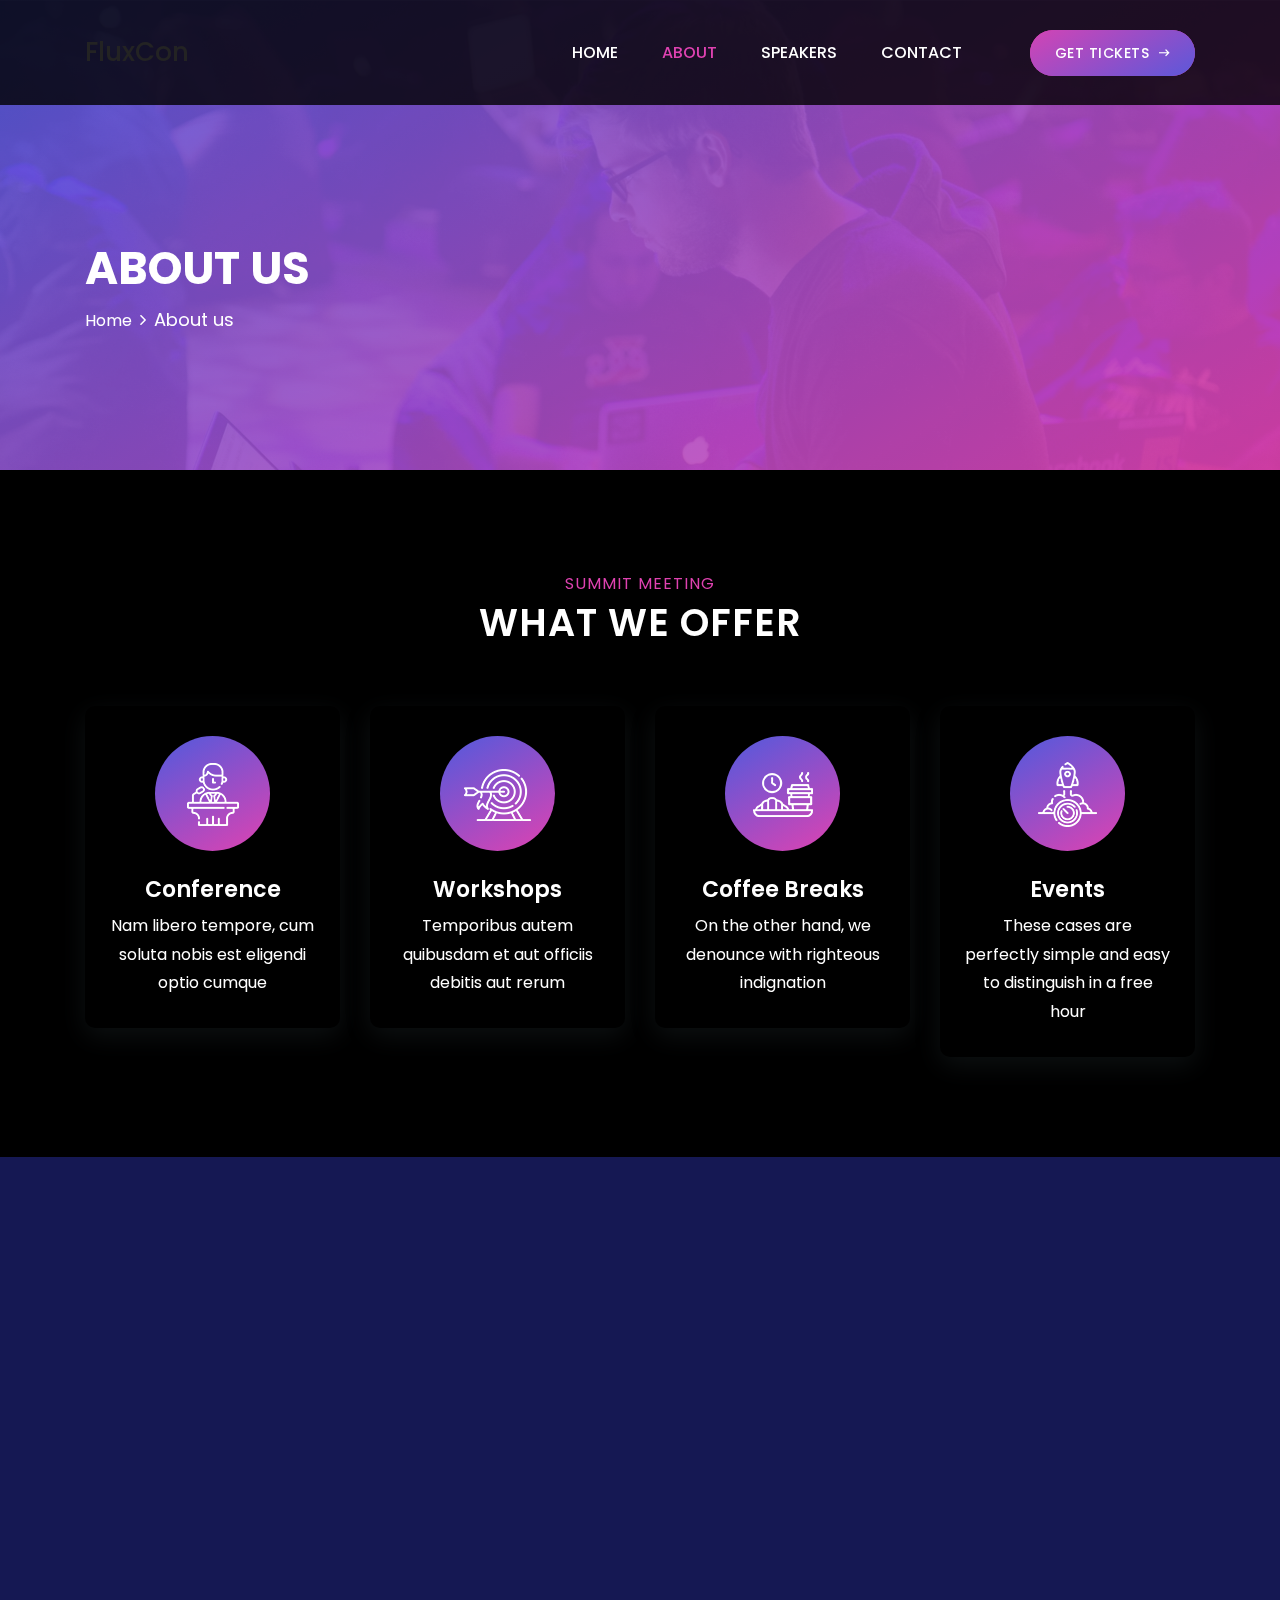
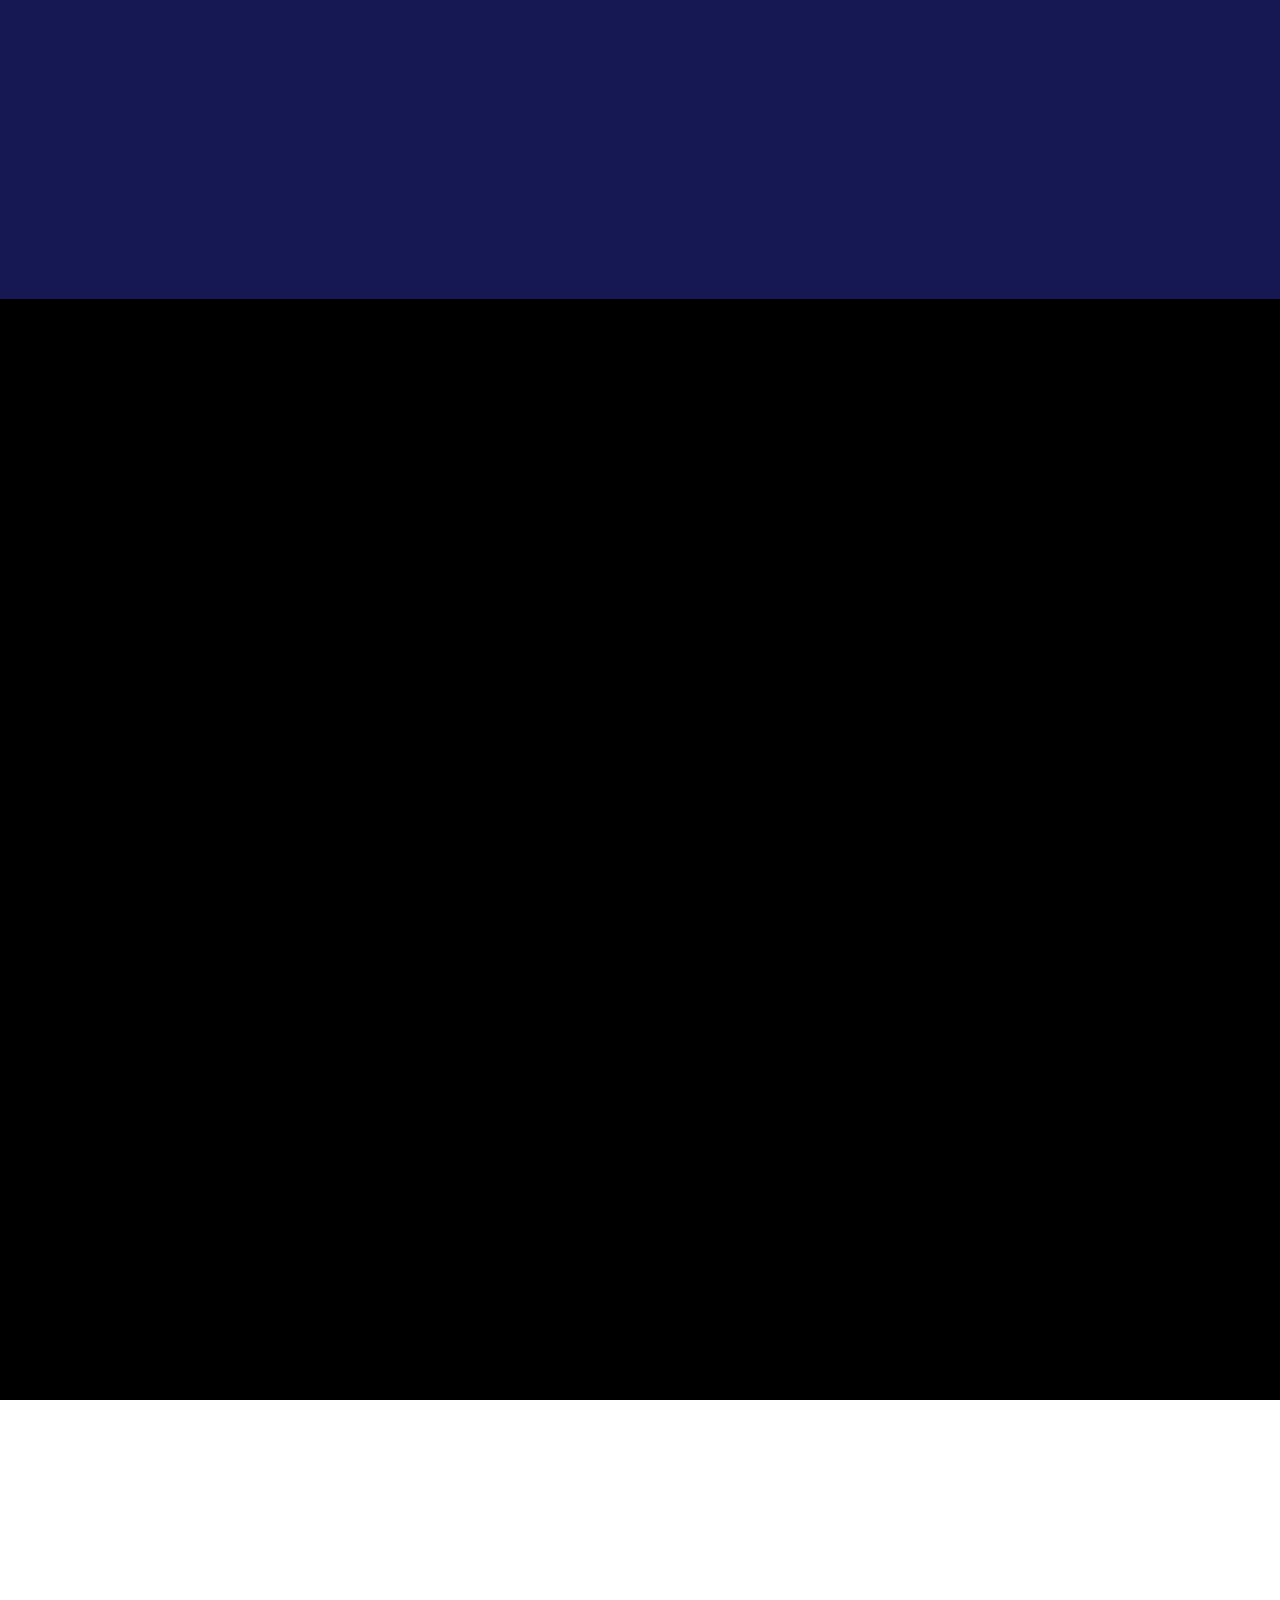
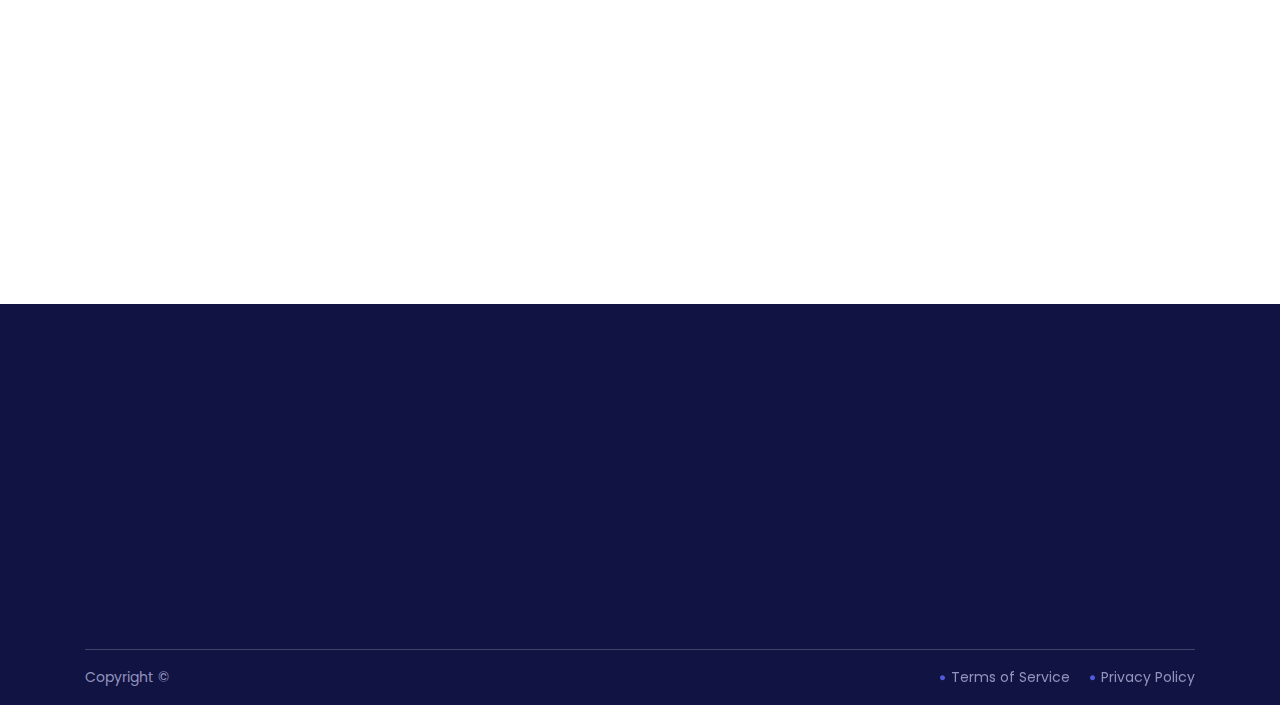
==== about.html @ d1636c81 "first commit" ====
<!DOCTYPE html>
<html lang="en">
<head>
<meta charset="UTF-8">
<meta name="description" content="">
<meta http-equiv="X-UA-Compatible" content="IE=edge">
<meta name="viewport" content="width=device-width, initial-scale=1, shrink-to-fit=no">

<title>Flux-Con | About</title>

<link rel="icon" href="img/core-img/favicon.png">

<link rel="stylesheet" href="style.css">
<body>

<div id="preloader">
<div class="loader"></div>
</div>


<header class="header-area">
<div class="classy-nav-container breakpoint-off">
<div class="container">

  <nav class="classy-navbar justify-content-between" id="conferNav">

    <a class="nav-brand" href="index.html">FluxCon</a>
    
    <div class="classy-navbar-toggler">
    <span class="navbarToggler"><span></span><span></span><span></span></span>
    </div>
    
    <div class="classy-menu">
    
    <div class="classycloseIcon">
    <div class="cross-wrap"><span class="top"></span><span class="bottom"></span></div>
    </div>
    
    <div class="classynav">
    <ul id="nav">
    <li ><a href="index.html">Home</a></li>
    <li class="active"><a href="about.html">About</a></li>
    <li><a href="speakers.html">Speakers</a></li>
    <li><a href="contact.html">Contact</a></li>
    </ul>
    
    <a href="tickets.html" class="btn confer-btn mt-3 mt-lg-0 ml-3 ml-lg-5">Get Tickets <i class="zmdi zmdi-long-arrow-right"></i></a>
    </div>
    
    </div>
    </nav>
</div>
</div>
</header>


<section class="breadcrumb-area bg-img bg-gradient-overlay jarallax" style="background-image: url(img/bg-img/27.jpg);">
<div class="container h-100">
<div class="row h-100 align-items-center">
<div class="col-12">
<div class="breadcrumb-content">
<h2 class="page-title">About Us</h2>
<nav aria-label="breadcrumb">
<ol class="breadcrumb">
<li class="breadcrumb-item"><a href="index.html">Home</a></li>
<li class="breadcrumb-item active" aria-current="page">About us</li>
</ol>
</nav>
</div>
</div>
</div>
</div>
</section>


<section class="what-we-offer-area section-padding-100-70" style="background-color: #000;">
<div class="container">
<div class="row">

<div class="col-12">
<div class="section-heading-3 text-center wow fadeInUp" data-wow-delay="300ms">
<p>Summit Meeting</p>
<h4 style="color:  #fff;">What We Offer</h4>
</div>
</div>
</div>
<div class="row">

<div class="col-12 col-md-6 col-xl-3">
<div class="single-we-offer-content text-center wow fadeInUp" data-wow-delay="0.3s">

<div class="offer-icon">
<img src="img/core-img/icon.png" alt="">
</div>
<h5 style="color:  #fff;">Conference</h5>
<p style="color:  #fff;">Nam libero tempore, cum soluta nobis est eligendi optio cumque</p>
</div>
</div>

<div class="col-12 col-md-6 col-xl-3">
<div class="single-we-offer-content text-center wow fadeInUp" data-wow-delay="0.3s">

<div class="offer-icon">
<img src="img/core-img/icon-2.png" alt="">
</div>
<h5 style="color:  #fff;">Workshops</h5>
<p style="color:  #fff;">Temporibus autem quibusdam et aut officiis debitis aut rerum</p>
</div>
</div>

<div class="col-12 col-md-6 col-xl-3">
<div class="single-we-offer-content text-center wow fadeInUp" data-wow-delay="0.3s">

<div class="offer-icon">
<img src="img/core-img/icon-3.png" alt="">
</div>
<h5 style="color:  #fff;">Coffee Breaks</h5>
<p style="color:  #fff;">On the other hand, we denounce with righteous indignation</p>
</div>
</div>

<div class="col-12 col-md-6 col-xl-3">
<div class="single-we-offer-content text-center wow fadeInUp" data-wow-delay="0.3s">

<div class="offer-icon">
<img src="img/core-img/icon-4.png" alt="">
</div>
<h5 style="color:  #fff;">Events</h5>
<p style="color:  #fff;">These cases are perfectly simple and easy to distinguish in a free hour</p>
</div>
</div>
</div>
</div>
</section>


<section class="about-us-countdown-area section-padding-100-0" id="about">
<div class="container">
<div class="row align-items-center">

<div class="col-12 col-md-6">
<div class="about-content-text mb-80">
<h6 class="wow fadeInUp" data-wow-delay="300ms">About Flux Conference</h6>
<p class="wow fadeInUp" data-wow-delay="300ms">Lorem Ipsum is simply dummy text of the printing and typesetting industry. Lorem Ipsum has been the industry's standard dummy text ever since the 1500s, when an unknown printer took a galley of type and scrambled it to make a type specimen book. It has survived not only five centuries, but also the leap into electronic typesetting, remaining essentially unchanged. </p>
<a href="#" class="btn confer-btn mt-50 wow fadeInUp" data-wow-delay="300ms">Interested <i class="zmdi zmdi-long-arrow-right"></i></a>
</div>
</div>

<div class="col-12 col-md-6">
<div class="about-thumb mb-80 wow fadeInUp" data-wow-delay="300ms">
<img src="img/bg-img/" alt="">
</div>
</div>
</div>
</div>

<div class="countdown-up-area">
<div class="container">
<div class="row align-items-center">
<div class="col-12 col-md-3">

<div class="countdown-content-text mb-100 wow fadeInUp" data-wow-delay="300ms">
<h6>Conference Date</h6>
<h4>Count Every Second Until the Event</h4>
</div>
</div>
<div class="col-12 col-md-9">
<div class="countdown-timer mb-100 wow fadeInUp" data-wow-delay="300ms">
<div id="clock"></div>
</div>
</div>
</div>
</div>
</div>
</section>


<section class="our-speaker-area section-padding-100-60" style="background-color: #000;">
<div class="container">
  <div class="row">

    <div class="col-12">
    <div class="section-heading text-center wow fadeInUp" data-wow-delay="300ms">
    <p>Our Speakers</p>
    <h4>Who’s speaking</h4>
    </div>
    </div>
    </div>
    <div class="row">
    
    <div class="col-12 col-md-6 col-lg-4">
    <div class="single-speaker-area bg-gradient-overlay-2 wow fadeInUp" data-wow-delay="300ms">
    
    <div class="speaker-single-thumb">
    <img src="./img/images/Daniel.jpg" alt="" style="height: 300px">
    </div>
    
    <div class="social-info">
    <a href="#"><i class="zmdi zmdi-facebook"></i></a>
    <a href="#"><i class="zmdi zmdi-instagram"></i></a>
    <a href="#"><i class="zmdi zmdi-twitter"></i></a>
    <a href="#"><i class="zmdi zmdi-linkedin"></i></a>
    </div>
    
    <div class="speaker-info">
    <h5>Daniel</h5>
    <p>Founder</p>
    </div>
    </div>
    </div>
    
    <div class="col-12 col-md-6 col-lg-4">
    <div class="single-speaker-area bg-gradient-overlay-2 wow fadeInUp" data-wow-delay="300ms">
    
    <div class="speaker-single-thumb">
    <img src="./img/images/essaias.png" alt="">
    </div>
    
    <div class="social-info">
    <a href="#"><i class="zmdi zmdi-facebook"></i></a>
    <a href="#"><i class="zmdi zmdi-instagram"></i></a>
    <a href="#"><i class="zmdi zmdi-twitter"></i></a>
    <a href="#"><i class="zmdi zmdi-linkedin"></i></a>
    </div>
    
    <div class="speaker-info">
    <h5>Essais</h5>
    <p>Product Lead</p>
    </div>
    </div>
    </div>
    
    <div class="col-12 col-md-6 col-lg-4">
    <div class="single-speaker-area bg-gradient-overlay-2 wow fadeInUp" data-wow-delay="300ms">
    
    <div class="speaker-single-thumb">
    <img src="./img/images/greeg-p-500.png" alt="">
    </div>
    
    <div class="social-info">
    <a href="#"><i class="zmdi zmdi-facebook"></i></a>
    <a href="#"><i class="zmdi zmdi-instagram"></i></a>
    <a href="#"><i class="zmdi zmdi-twitter"></i></a>
    <a href="#"><i class="zmdi zmdi-linkedin"></i></a>
    </div>
    
    <div class="speaker-info">
    <h5>greeg</h5>
    <p>Photographer</p>
    </div>
    </div>
    </div>
    
    <div class="col-12 col-md-6 col-lg-4">
    <div class="single-speaker-area bg-gradient-overlay-2 wow fadeInUp" data-wow-delay="300ms">
    
    <div class="speaker-single-thumb">
    <img src="./img/images/marcio.png" alt="">
    </div>
    
    <div class="social-info">
    <a href="#"><i class="zmdi zmdi-facebook"></i></a>
    <a href="#"><i class="zmdi zmdi-instagram"></i></a>
    <a href="#"><i class="zmdi zmdi-twitter"></i></a>
    <a href="#"><i class="zmdi zmdi-linkedin"></i></a>
    </div>
    
    <div class="speaker-info">
    <h5>marcio</h5>
    <p>Photographer</p>
    </div>
    </div>
    </div>
    
    <div class="col-12 col-md-6 col-lg-4">
    <div class="single-speaker-area bg-gradient-overlay-2 wow fadeInUp" data-wow-delay="300ms">
    
    <div class="speaker-single-thumb">
    <img src="./img/images/nolan.png" alt="">
    </div>
    
    <div class="social-info">
    <a href="#"><i class="zmdi zmdi-facebook"></i></a>
    <a href="#"><i class="zmdi zmdi-instagram"></i></a>
    <a href="#"><i class="zmdi zmdi-twitter"></i></a>
    <a href="#"><i class="zmdi zmdi-linkedin"></i></a>
    </div>
    
    <div class="speaker-info">
    <h5>Nolan</h5>
    <p>UX Manager</p>
    </div>
    </div>
    </div>
    
    <div class="col-12 col-md-6 col-lg-4">
    <div class="single-speaker-area bg-gradient-overlay-2 wow fadeInUp" data-wow-delay="300ms">
    
    <div class="speaker-single-thumb">
    <img src="./img/images/wrechr.png" alt="">
    </div>
    
    <div class="social-info">
    <a href="#"><i class="zmdi zmdi-facebook"></i></a>
    <a href="#"><i class="zmdi zmdi-instagram"></i></a>
    <a href="#"><i class="zmdi zmdi-twitter"></i></a>
    <a href="#"><i class="zmdi zmdi-linkedin"></i></a>
    </div>
    
    <div class="speaker-info">
    <h5>wrechr</h5>
    <p>Product Design</p>
    </div>
    </div>
    </div>
    <div class="col-12">
    <div class="more-speaker-btn text-center mt-20 mb-40 wow fadeInUp" data-wow-delay="300ms">
    <a class="btn confer-btn-white" href="speakers.html">view all Speaker <i class="zmdi zmdi-long-arrow-right"></i></a>
    </div>
    </div>
    </div>
</div>
</section>


<div class="our-gallery-area">
<div class="container-fluid">
<div class="row">

<div class="col-12 col-sm-3">
<div class="single-gallery-thumb wow fadeInUp" data-wow-delay="300ms">
<img src="img/bg-img/28.jpg" alt="">
</div>
</div>

<div class="col-12 col-sm-3">
<div class="single-gallery-thumb wow fadeInUp" data-wow-delay="300ms">
<img src="img/bg-img/29.jpg" alt="">
</div>
</div>

<div class="col-12 col-sm-6">
<div class="single-gallery-thumb wow fadeInUp" data-wow-delay="300ms">
<img src="img/bg-img/30.jpg" alt="">
</div>
</div>

<div class="col-12 col-sm-6">
<div class="single-gallery-thumb wow fadeInUp" data-wow-delay="300ms">
<img src="img/bg-img/31.jpg" alt="">
</div>
</div>

<div class="col-12 col-sm-3">
<div class="single-gallery-thumb wow fadeInUp" data-wow-delay="300ms">
<img src="img/bg-img/32.jpg" alt="">
</div>
</div>

<div class="col-12 col-sm-3">
<div class="single-gallery-thumb wow fadeInUp" data-wow-delay="300ms">
<img src="img/bg-img/33.jpg" alt="">
</div>
</div>
</div>
</div>
</div>





<footer class="footer-area bg-img bg-overlay-2 section-padding-100-0">

  <div class="main-footer-area">
  <div class="container">
  <div class="row">
  
  <div class="col-12 col-sm-6 col-lg-4">
  <div class="single-footer-widget mb-60 wow fadeInUp" data-wow-delay="300ms">
  
  <a href="#" class="footer-logo"><img src="" alt=""></a>
  <p>It is a long established fact that a reader will be distracted by the readable content of a page when looking at its layout.</p>
  
  <div class="social-info">
  <a href="#"><i class="zmdi zmdi-facebook"></i></a>
  <a href="#"><i class="zmdi zmdi-instagram"></i></a>
  <a href="#"><i class="zmdi zmdi-twitter"></i></a>
  <a href="#"><i class="zmdi zmdi-linkedin"></i></a>
  </div>
  </div>
  </div>
  
  <div class="col-12 col-sm-6 col-lg-4">
  <div class="single-footer-widget mb-60 wow fadeInUp" data-wow-delay="300ms">
  
  <h5 class="widget-title">Contact</h5>
  
  <div class="footer-contact-info">
  <p><i class="zmdi zmdi-map"></i> 184 Main Collins Street</p>
  <p><i class="zmdi zmdi-phone"></i> (226) 446 9371</p>
  <p><i class="zmdi zmdi-email"></i>flux@gmail.com</p>
  <p><i class="zmdi zmdi-globe"></i> www.runonflux.io</p>
  </div>
  </div>
  </div>
  
  <div class="col-12 col-sm-6 col-lg-4">
  <div class="single-footer-widget mb-60 wow fadeInUp" data-wow-delay="300ms">
  
  <h5 class="widget-title">Workshops</h5>
  
  <ul class="footer-nav">
  <li><a href="#">Workshop 1</a></li>
  <li><a href="#">Workshop 2</a></li>
  <li><a href="#">Workshop 3</a></li>
  <li><a href="#">Workshop 4</a></li>
  </ul>
  </div>
  </div>
  
  
  </div>
  </div>
  </div>
  
  <div class="container">
  <div class="copywrite-content">
  <div class="row">
  
  <div class="col-12 col-md-6">
  <div class="copywrite-text">
  <p>
  Copyright &copy;</a>
  </p>
  </div>
  </div>
  
  <div class="col-12 col-md-6">
  <div class="footer-menu">
  <ul class="nav">
  <li><a href="#"><i class="zmdi zmdi-circle"></i> Terms of Service</a></li>
  <li><a href="#"><i class="zmdi zmdi-circle"></i> Privacy Policy</a></li>
  </ul>
  </div>
  </div>
  </div>
  </div>
  </div>
  </footer>



<script src="js/jquery.min.js"></script>

<script src="js/popper.min.js"></script>

<script src="js/bootstrap.min.js"></script>

<script src="js/index.js"></script>

<script src="js/default-assets/active.js"></script>

</body>
</html>
---- style.css ----
/* Fonts & All CSS */
@import url("https://fonts.googleapis.com/css?family=Poppins:100,200,300,400,500,600,700");
@import url(css/bootstrap.min.css);
@import url(css/animate.css);
@import url(css/default-assets/classy-nav.css);
@import url(css/owl.carousel.min.css);
@import url(css/magnific-popup.css);
@import url(css/font-awesome.min.css);
@import url(css/material-design-iconic-font.min.css);
@import url(css/style.css);

* {
  margin: 0;
  padding: 0; }

body {
  font-family: "Poppins", sans-serif;
  font-weight: 400;
  font-size: 16px;
  position: relative;
  z-index: auto; }

h1,
h2,
h3,
h4,
h5,
h6 {
  font-family: "Poppins", sans-serif;
  color: #111343;
  line-height: 1.25;
  font-weight: 600; }

a,
a:active,
a:focus,
a:hover {
  color: #111343;
  text-decoration: none;
  -webkit-transition-duration: 500ms;
  -o-transition-duration: 500ms;
  transition-duration: 500ms;
  outline: none;
  font-weight: 500; }

li {
  list-style: none; }

p {
  line-height: 1.8;
  color: #5d5e8d;
  font-size: 16px;
  font-weight: 400; }

img {
  max-width: 100%;
  height: auto; }

ul {
  margin: 0;
  padding: 0; }
  ul li {
    margin: 0;
    padding: 0; }

.bg-overlay {
  position: relative;
  z-index: 1; }
  .bg-overlay::after {
    position: absolute;
    content: "";
    height: 100%;
    width: 100%;
    top: 0;
    left: 0;
    z-index: -1;
    background-color: rgba(0, 0, 0, 0.4); }

.bg-gradient-overlay {
  position: relative;
  z-index: 1; }
  .bg-gradient-overlay::after {
    position: absolute;
    content: "";
    height: 100%;
    width: 100%;
    top: 0;
    left: 0;
    z-index: -1;
    background: #c63fa4;
    background-image: -moz-linear-gradient(120deg, #df42b1 0%, #505add 100%);
    background-image: -webkit-linear-gradient(120deg, #df42b1 0%, #505add 100%);
    background-image: -ms-linear-gradient(120deg, #df42b1 0%, #505add 100%);
    opacity: 0.9; }

.bg-gradient-overlay-2 {
  position: relative;
  z-index: 1; }
  .bg-gradient-overlay-2::after {
    border-radius: 10px;
    content: '';
    position: absolute;
    width: 100%;
    height: 100%;
    top: 0;
    left: 0;
    z-index: 10;
    background: rgba(0, 0, 0, 0.6);
    background: -webkit-gradient(linear, left bottom, left top, from(rgba(0, 0, 0, 0.8)), color-stop(30%, rgba(0, 0, 0, 0.2)), to(rgba(0, 0, 0, 0)));
    background: -webkit-linear-gradient(bottom, rgba(0, 0, 0, 0.8) 0%, rgba(0, 0, 0, 0.2) 30%, rgba(0, 0, 0, 0) 100%);
    background: -o-linear-gradient(bottom, rgba(0, 0, 0, 0.8) 0%, rgba(0, 0, 0, 0.2) 30%, rgba(0, 0, 0, 0) 100%);
    background: linear-gradient(to top, rgba(0, 0, 0, 0.8) 0%, rgba(0, 0, 0, 0.2) 30%, rgba(0, 0, 0, 0) 100%); }

.bg-img {
  background-position: center center !important;
  background-size: cover !important;
  background-repeat: no-repeat !important; }

.jarallax {
  position: relative;
  z-index: 0; }
  .jarallax .jarallax-img {
    position: absolute;
    object-fit: cover;
    font-family: 'object-fit: cover';
    top: 0;
    left: 0;
    width: 100%;
    height: 100%;
    z-index: -1; }

.bg-boxshadow {
  -webkit-box-shadow: 0px 8px 27px 0px rgba(90, 111, 120, 0.15);
  box-shadow: 0px 8px 27px 0px rgba(90, 111, 120, 0.15); }

.mfp-image-holder .mfp-close,
.mfp-iframe-holder .mfp-close {
  position: fixed;
  z-index: 100;
  color: #ffffff;
  right: 20px;
  text-align: center;
  padding-right: 0;
  width: 100%;
  top: 20px;
  width: 30px;
  background: #df42b1;
  height: 30px;
  line-height: 30px; }

img.mfp-img {
  -webkit-box-shadow: 0 2px 40px 8px rgba(15, 15, 15, 0.15);
  box-shadow: 0 2px 40px 8px rgba(15, 15, 15, 0.15); }

button.mfp-close,
button.mfp-arrow {
  background: #df42b1; }

.mfp-bottom-bar {
  display: none !important; }

.mfp-bg {
  background-color: #000000; }

.bg-transparent {
  background-color: transparent !important; }

.bg-gray {
  background-color: #f7f7f7 !important; }

textarea:focus,
input:focus {
  outline: none; }

textarea:invalid,
input:invalid,
textarea:required,
input:required {
  box-shadow: none !important; }

.border {
  border-color: #4b4d7b; }

.mfp-arrow-left::after {
  border-right-color: transparent; }

.mfp-arrow-left::before {
  border-right-color: #ffffff; }

.mfp-arrow-right::after {
  border-left-color: transparent; }

.mfp-arrow-right::before {
  border-left-color: #ffffff; }

/* :: 02.0 Spacing Area CSS */
.mt-15 {
  margin-top: 15px; }

.mt-30 {
  margin-top: 30px; }

.mt-20 {
  margin-top: 20px; }

.mt-40 {
  margin-top: 40px; }

.mt-50 {
  margin-top: 50px; }

.mt-70 {
  margin-top: 70px; }

.mt-80 {
  margin-top: 80px; }

.mt-100 {
  margin-top: 100px; }

.mt-150 {
  margin-top: 150px; }

.mr-15 {
  margin-right: 15px; }

.mr-30 {
  margin-right: 30px; }

.mr-50 {
  margin-right: 50px; }

.mr-100 {
  margin-right: 100px; }

.mb-10 {
  margin-bottom: 10px; }

.mb-15 {
  margin-bottom: 15px; }

.mb-30 {
  margin-bottom: 30px; }

.mb-40 {
  margin-bottom: 40px; }

.mb-50 {
  margin-bottom: 50px; }

.mb-60 {
  margin-bottom: 60px; }

.mb-70 {
  margin-bottom: 70px; }

.mb-80 {
  margin-bottom: 80px; }

.mb-100 {
  margin-bottom: 100px; }

.ml-15 {
  margin-left: 15px; }

.ml-30 {
  margin-left: 30px; }

.ml-50 {
  margin-left: 50px; }

.ml-100 {
  margin-left: 100px; }

.pt-50 {
  padding-top: 50px !important; }

.section-padding-80 {
  padding-top: 80px;
  padding-bottom: 80px; }

.section-padding-0-80 {
  padding-top: 0;
  padding-bottom: 80px; }

.section-padding-80-0 {
  padding-top: 80px;
  padding-bottom: 0; }

.section-padding-80-50 {
  padding-top: 80px;
  padding-bottom: 50px; }

.section-padding-100 {
  padding-top: 100px;
  padding-bottom: 100px; }

.section-padding-0-85 {
  padding-top: 0;
  padding-bottom: 85px; }

.section-padding-100-60 {
  padding-top: 100px;
  padding-bottom: 60px; }

.section-padding-100-70 {
  padding-top: 100px;
  padding-bottom: 70px; }

.section-padding-0-100 {
  padding-top: 0;
  padding-bottom: 100px; }

.section-padding-100-0 {
  padding-top: 100px;
  padding-bottom: 0; }

/* :: 3.0 Preloader Area CSS */
#preloader {
  position: fixed;
  width: 100%;
  height: 100%;
  z-index: 9999999;
  top: 0;
  left: 0;
  background: #df42b1;
  background-image: -webkit-linear-gradient(120deg, #505add 0%, #df42b1 100%);
  background-image: -ms-linear-gradient(120deg, #505add 0%, #df42b1 100%);
  display: -webkit-box;
  display: -ms-flexbox;
  display: flex;
  -webkit-box-align: center;
  -ms-flex-align: center;
  align-items: center;
  -webkit-box-pack: center;
  -ms-flex-pack: center;
  justify-content: center;
  overflow: hidden; }

.loader {
  position: relative;
  z-index: 1;
  width: 50px;
  height: 50px;
  border-radius: 50%;
  -webkit-animation: loader linear 2s infinite;
  animation: loader linear 2s infinite;
  border-top: 2px solid #ffffff;
  border-left: 2px solid transparent;
  border-right: 2px solid transparent;
  border-bottom: 2px solid transparent; }

@-webkit-keyframes loader {
  0% {
    -webkit-transform: rotate(0deg);
    -ms-transform: rotate(0deg);
    transform: rotate(0deg); }
  100% {
    -webkit-transform: rotate(360deg);
    -ms-transform: rotate(360deg);
    transform: rotate(360deg); } }
@keyframes loader {
  0% {
    -webkit-transform: rotate(0deg);
    -ms-transform: rotate(0deg);
    transform: rotate(0deg); }
  100% {
    -webkit-transform: rotate(360deg);
    -ms-transform: rotate(360deg);
    transform: rotate(360deg); } }
/* :: 4.0 Heading Area CSS */
.section-heading {
  position: relative;
  z-index: 1;
  margin-bottom: 60px; }
  .section-heading p {
    color: #ffffff;
    letter-spacing: 1px;
    text-transform: uppercase;
    margin-bottom: 0;
    display: inline-block;
    font-weight: 400; }
  .section-heading h4 {
    font-size: 38px;
    color: #ffffff;
    margin-bottom: 0;
    text-transform: uppercase;
    letter-spacing: 1px; }
    @media only screen and (max-width: 767px) {
      .section-heading h4 {
        font-size: 26px; } }
    @media only screen and (min-width: 576px) and (max-width: 767px) {
      .section-heading h4 {
        font-size: 30px; } }

.section-heading-2 {
  position: relative;
  z-index: 1;
  margin-bottom: 60px; }
  .section-heading-2 p {
    color: #df42b1;
    letter-spacing: 1px;
    text-transform: uppercase;
    margin-bottom: 0;
    display: inline-block;
    font-weight: 400; }
  .section-heading-2 h4 {
    font-size: 38px;
    color: #ffffff;
    margin-bottom: 0;
    text-transform: uppercase;
    letter-spacing: 1px; }
    @media only screen and (max-width: 767px) {
      .section-heading-2 h4 {
        font-size: 26px; } }
    @media only screen and (min-width: 576px) and (max-width: 767px) {
      .section-heading-2 h4 {
        font-size: 30px; } }

.section-heading-3 {
  position: relative;
  z-index: 1;
  margin-bottom: 60px; }
  .section-heading-3 p {
    color: #df42b1;
    letter-spacing: 1px;
    text-transform: uppercase;
    margin-bottom: 0;
    display: inline-block;
    font-weight: 400; }
  .section-heading-3 h4 {
    font-size: 38px;
    color: #111343;
    margin-bottom: 0;
    text-transform: uppercase;
    letter-spacing: 1px; }
    @media only screen and (max-width: 767px) {
      .section-heading-3 h4 {
        font-size: 26px; } }
    @media only screen and (min-width: 576px) and (max-width: 767px) {
      .section-heading-3 h4 {
        font-size: 30px; } }

/* :: 5.0 Backtotop Area CSS */
#scrollUp {
  position: fixed;
  right: 40px;
  font-size: 20px;
  line-height: 40px;
  width: 40px;
  height: 40px;
  bottom: 40px;
  background-color: #df42b1;
  color: #ffffff;
  text-align: center;
  -webkit-transition-duration: 500ms;
  -o-transition-duration: 500ms;
  transition-duration: 500ms;
  border-radius: 50%;
  -webkit-box-shadow: 0 2px 40px 8px rgba(15, 15, 15, 0.15);
  box-shadow: 0 2px 40px 8px rgba(15, 15, 15, 0.15);
  z-index: 15962536; }
  @media only screen and (max-width: 767px) {
    #scrollUp {
      right: 20px;
      bottom: 20px; } }
  #scrollUp:focus, #scrollUp:hover {
    background-color: #000000;
    color: #ffffff; }

/* :: 6.0 Buttons Area CSS */
.btn:focus {
  box-shadow: none; }

.confer-btn {
  position: relative;
  z-index: 1;
  height: 46px;
  line-height: 46px;
  font-size: 14px;
  font-weight: 500;
  border: none;
  display: inline-block;
  padding: 0 25px;
  text-align: center;
  text-transform: uppercase;
  letter-spacing: 0.5px;
  color: #ffffff;
  border-radius: 23px;
  -webkit-transition-duration: 500ms;
  -o-transition-duration: 500ms;
  transition-duration: 500ms;
  overflow: hidden; }
  .confer-btn i {
    margin-left: 5px; }
  .confer-btn::before {
    -webkit-transition-duration: 800ms;
    -o-transition-duration: 800ms;
    transition-duration: 800ms;
    position: absolute;
    width: 120%;
    height: 120%;
    top: -10%;
    left: -10%;
    content: '';
    background: #df42b1;
    background-image: -webkit-linear-gradient(120deg, #505add 0%, #df42b1 100%);
    background-image: -ms-linear-gradient(120deg, #505add 0%, #df42b1 100%);
    z-index: -2; }
  .confer-btn:focus, .confer-btn:hover {
    font-weight: 500;
    background-color: #ffffff;
    color: #111343 !important;
    -webkit-box-shadow: 0 2px 40px 8px rgba(15, 15, 15, 0.15);
    box-shadow: 0 2px 40px 8px rgba(15, 15, 15, 0.15); }
    .confer-btn:focus i, .confer-btn:hover i {
      -webkit-animation: buttonIcon 1s ease-in infinite;
      animation: buttonIcon 1s ease-in infinite; }
    .confer-btn:focus::before, .confer-btn:hover::before {
      left: 110%; }

@-webkit-keyframes buttonIcon {
  0% {
    opacity: 1; }
  100% {
    opacity: 0; } }
@keyframes buttonIcon {
  0% {
    opacity: 1; }
  100% {
    opacity: 0; } }
.confer-btn-2 {
  position: relative;
  z-index: 1;
  height: 46px;
  line-height: 46px;
  font-size: 14px;
  font-weight: 500;
  display: inline-block;
  padding: 0 25px;
  text-align: center;
  text-transform: uppercase;
  letter-spacing: 0.5px;
  color: #ffffff;
  border-radius: 23px;
  -webkit-transition-duration: 500ms;
  -o-transition-duration: 500ms;
  transition-duration: 500ms; }
  .confer-btn-2 i {
    margin-left: 4px; }
  .confer-btn-2.btn-2 {
    color: #111343; }
  .confer-btn-2:focus, .confer-btn-2:hover {
    font-weight: 500;
    -webkit-box-shadow: 0 2px 40px 8px rgba(15, 15, 15, 0.15);
    box-shadow: 0 2px 40px 8px rgba(15, 15, 15, 0.15);
    background-color: #df42b1;
    color: #ffffff; }

.confer-btn-white {
  position: relative;
  z-index: 1;
  height: 46px;
  padding: 0 25px;
  border: 2px solid #ffffff;
  color: #ffffff;
  border-radius: 23px;
  font-size: 14px;
  text-transform: uppercase;
  letter-spacing: 1px;
  line-height: 42px;
  font-weight: 500;
  -webkit-transition-duration: 500ms;
  -o-transition-duration: 500ms;
  transition-duration: 500ms; }
  .confer-btn-white i {
    margin-left: 5px; }
  .confer-btn-white:hover, .confer-btn-white:focus {
    background-color: #df42b1;
    border-color: #df42b1;
    color: #ffffff; }

.confer-btn-white-2 {
  position: relative;
  z-index: 1;
  height: 46px;
  padding: 0 25px;
  border: 2px solid rgba(255, 255, 255, 0.2);
  color: #ffffff;
  border-radius: 23px;
  font-size: 14px;
  text-transform: uppercase;
  letter-spacing: 1px;
  line-height: 42px;
  font-weight: 500;
  -webkit-transition-duration: 500ms;
  -o-transition-duration: 500ms;
  transition-duration: 500ms; }
  .confer-btn-white-2 i {
    margin-left: 3px; }
  .confer-btn-white-2:hover, .confer-btn-white-2:focus {
    background-color: #df42b1;
    border-color: #df42b1;
    color: #ffffff; }

.confer-gb-btn {
  position: relative;
  z-index: 1;
  color: #ffffff;
  font-size: 14px;
  font-weight: 500;
  text-transform: uppercase;
  line-height: 46px;
  padding: 0 25px;
  min-width: 180px;
  height: 46px;
  -webkit-transition-duration: 500ms;
  -o-transition-duration: 500ms;
  transition-duration: 500ms;
  border-radius: 23px;
  border: none;
  overflow: hidden; }
  .confer-gb-btn::before {
    -webkit-transition-duration: 800ms;
    -o-transition-duration: 800ms;
    transition-duration: 800ms;
    position: absolute;
    width: 120%;
    height: 120%;
    top: -10%;
    left: -10%;
    content: '';
    background: #df42b1;
    background-image: -webkit-linear-gradient(120deg, #505add 0%, #df42b1 100%);
    background-image: -ms-linear-gradient(120deg, #505add 0%, #df42b1 100%);
    z-index: -2; }
  .confer-gb-btn::after {
    -webkit-transition-duration: 500ms;
    -o-transition-duration: 500ms;
    transition-duration: 500ms;
    position: absolute;
    width: calc(100% - 4px);
    height: calc(100% - 4px);
    border-radius: 23px;
    top: 2px;
    left: 2px;
    right: 2px;
    bottom: 2px;
    background-color: #151853;
    content: '';
    z-index: -1; }
  .confer-gb-btn:hover, .confer-gb-btn:focus {
    color: #ffffff; }
    .confer-gb-btn:hover::after, .confer-gb-btn:focus::after {
      opacity: 0; }

/* :: 7.0 Header Area CSS */
.classy-nav-container {
  background-color: transparent;
  padding: 0; }
  .classy-nav-container .classy-navbar {
    -webkit-transition-duration: 500ms;
    -o-transition-duration: 500ms;
    transition-duration: 500ms;
    height: 105px;
    padding: 0; }
    @media only screen and (max-width: 767px) {
      .classy-nav-container .classy-navbar .nav-brand {
        max-width: 90px;
        margin-right: 15px; } }
    .classy-nav-container .classy-navbar .classynav ul li a {
      font-size: 16px;
      text-transform: uppercase;
      color: #ffffff;
      font-weight: 500;
      padding: 0 20px; }
      .classy-nav-container .classy-navbar .classynav ul li a:hover, .classy-nav-container .classy-navbar .classynav ul li a:focus {
        color: #df42b1; }
      @media only screen and (min-width: 992px) and (max-width: 1199px) {
        .classy-nav-container .classy-navbar .classynav ul li a {
          font-size: 14px; } }
      @media only screen and (min-width: 768px) and (max-width: 991px) {
        .classy-nav-container .classy-navbar .classynav ul li a {
          font-size: 14px;
          color: #111343; }
          .classy-nav-container .classy-navbar .classynav ul li a:hover, .classy-nav-container .classy-navbar .classynav ul li a:focus {
            color: #df42b1; } }
      @media only screen and (max-width: 767px) {
        .classy-nav-container .classy-navbar .classynav ul li a {
          font-size: 14px;
          color: #111343; }
          .classy-nav-container .classy-navbar .classynav ul li a:hover, .classy-nav-container .classy-navbar .classynav ul li a:focus {
            color: #df42b1; } }
    .classy-nav-container .classy-navbar .classynav ul li.cn-dropdown-item ul li a, .classy-nav-container .classy-navbar .classynav ul li.megamenu-item ul li a {
      font-size: 14px;
      text-transform: uppercase;
      height: 42px;
      line-height: 42px;
      padding: 0 30px;
      color: #111343; }
      .classy-nav-container .classy-navbar .classynav ul li.cn-dropdown-item ul li a:focus, .classy-nav-container .classy-navbar .classynav ul li.cn-dropdown-item ul li a:hover, .classy-nav-container .classy-navbar .classynav ul li.megamenu-item ul li a:focus, .classy-nav-container .classy-navbar .classynav ul li.megamenu-item ul li a:hover {
        color: #df42b1; }
    .classy-nav-container .classy-navbar .classynav ul li.active a {
      color: #df42b1; }

.classynav ul li.has-down > a::after,
.classynav ul li.has-down.active > a::after,
.classynav ul li.megamenu-item > a::after {
  color: #df42b1; }

.breakpoint-off .classynav ul li .dropdown,
.breakpoint-off .classynav ul li .megamenu {
  width: 200px;
  -webkit-box-shadow: 0 2px 40px 8px rgba(15, 15, 15, 0.15);
  box-shadow: 0 2px 40px 8px rgba(15, 15, 15, 0.15);
  border-radius: 4px; }

.breakpoint-off .classynav ul li .megamenu {
  width: 100%; }

.classy-navbar-toggler .navbarToggler span {
  background-color: #ffffff; }

.header-area {
  position: fixed;
  z-index: 999;
  width: 100%;
  -webkit-transition-duration: 500ms;
  -o-transition-duration: 500ms;
  transition-duration: 500ms;
  background-color: rgba(0, 0, 0, 0.8); }
  .header-area.sticky {
    background-color: #000000;
    -webkit-box-shadow: 0 2px 40px 8px rgba(15, 15, 15, 0.15);
    box-shadow: 0 2px 40px 8px rgba(15, 15, 15, 0.15); }
    .header-area.sticky .classy-navbar {
      height: 75px; }

/* :: 8.0 Hero Area CSS */
.welcome-area {
  position: relative;
  z-index: 1; }
  .welcome-area .icon-scroll {
    width: 26px;
    height: 39px;
    position: absolute;
    z-index: 999999;
    left: 50%;
    bottom: 40px;
    margin-left: -13px;
    -webkit-box-shadow: inset 0 0 0 2px #ffffff;
    box-shadow: inset 0 0 0 2px #ffffff;
    border-radius: 25px;
    opacity: 0.75;
    cursor: pointer; }
    .welcome-area .icon-scroll::before {
      position: absolute;
      z-index: 999999;
      content: '';
      width: 6px;
      height: 6px;
      background: #ffffff;
      left: 50%;
      -webkit-transform: translateX(-50%);
      -ms-transform: translateX(-50%);
      transform: translateX(-50%);
      top: 8px;
      border-radius: 4px;
      -webkit-animation: iconScroll linear 1200ms infinite;
      animation: iconScroll linear 1200ms infinite; }

@-webkit-keyframes iconScroll {
  0% {
    top: 8px;
    opacity: 1; }
  50% {
    opacity: 0;
    top: 23px; }
  100% {
    top: 8px;
    opacity: 0; } }
@keyframes iconScroll {
  0% {
    top: 8px;
    opacity: 1; }
  50% {
    opacity: 0;
    top: 23px; }
  100% {
    top: 8px;
    opacity: 0; } }
.welcome-slides {
  position: relative;
  z-index: 1;
  overflow: hidden; }
  .welcome-slides .owl-prev,
  .welcome-slides .owl-next {
    -webkit-transition-duration: 500ms;
    -o-transition-duration: 500ms;
    transition-duration: 500ms;
    border-radius: 50%;
    position: absolute;
    width: 46px;
    height: 46px;
    top: 50%;
    left: 70px;
    margin-top: -33px;
    z-index: 10;
    text-align: center;
    line-height: 44px;
    border: 2px solid #9293bc;
    color: #9293bc;
    font-size: 34px; }
    .welcome-slides .owl-prev:hover, .welcome-slides .owl-prev:focus,
    .welcome-slides .owl-next:hover,
    .welcome-slides .owl-next:focus {
      background-color: rgba(255, 255, 255, 0.5);
      color: #000000; }
    @media only screen and (min-width: 768px) and (max-width: 991px) {
      .welcome-slides .owl-prev,
      .welcome-slides .owl-next {
        left: 30px; } }
    @media only screen and (max-width: 767px) {
      .welcome-slides .owl-prev,
      .welcome-slides .owl-next {
        width: 40px;
        left: 15px;
        height: 40px;
        font-size: 18px;
        line-height: 38px; } }
  .welcome-slides .owl-next {
    left: auto;
    right: 70px; }
    @media only screen and (min-width: 768px) and (max-width: 991px) {
      .welcome-slides .owl-next {
        right: 30px; } }
    @media only screen and (max-width: 767px) {
      .welcome-slides .owl-next {
        right: 15px; } }

.single-welcome-slide {
  position: relative;
  z-index: 2;
  width: 100%;
  height: 980px;
  background-color: #df42b1; }
  @media only screen and (min-width: 992px) and (max-width: 1199px) {
    .single-welcome-slide {
      height: 800px; } }
  @media only screen and (min-width: 768px) and (max-width: 991px) {
    .single-welcome-slide {
      height: 800px; } }
  @media only screen and (max-width: 767px) {
    .single-welcome-slide {
      height: 700px; } }
  .single-welcome-slide .welcome-text {
    position: relative;
    z-index: 1; }
    .single-welcome-slide .welcome-text h2 {
      position: relative;
      z-index: 1;
      font-weight: 700;
      font-size: 90px;
      text-transform: uppercase;
      display: block;
      margin-bottom: 10px;
      color: #ffffff; }
      @media only screen and (min-width: 768px) and (max-width: 991px) {
        .single-welcome-slide .welcome-text h2 {
          font-size: 60px; } }
      @media only screen and (max-width: 767px) {
        .single-welcome-slide .welcome-text h2 {
          font-size: 30px; } }
      @media only screen and (min-width: 480px) and (max-width: 767px) {
        .single-welcome-slide .welcome-text h2 {
          font-size: 42px; } }
      .single-welcome-slide .welcome-text h2::after {
        position: absolute;
        content: "";
        height: 23px;
        width: 400px;
        top: 67px;
        right: 5px;
        z-index: -1;
        background-image: -webkit-linear-gradient(120deg, #505add 0%, #df42b1 100%);
        background-image: -ms-linear-gradient(120deg, #505add 0%, #df42b1 100%); }
        @media only screen and (min-width: 768px) and (max-width: 991px) {
          .single-welcome-slide .welcome-text h2::after {
            top: 40px;
            height: 15px; } }
        @media only screen and (max-width: 767px) {
          .single-welcome-slide .welcome-text h2::after {
            top: 45px;
            height: 20px;
            right: 0;
            width: 240px; } }
        @media only screen and (min-width: 480px) and (max-width: 767px) {
          .single-welcome-slide .welcome-text h2::after {
            top: 20px; } }
    .single-welcome-slide .welcome-text h6 {
      color: #ffffff;
      margin-bottom: 50px;
      text-transform: uppercase;
      display: inline-block;
      background-color: rgba(255, 255, 255, 0.1);
      padding: 10px 20px;
      font-size: 18px; }
      @media only screen and (max-width: 767px) {
        .single-welcome-slide .welcome-text h6 {
          font-size: 14px; } }
    .single-welcome-slide .welcome-text .hero-mail-contact {
      color: #ffffff;
      font-style: italic;
      text-decoration: underline; }
      .single-welcome-slide .welcome-text .hero-mail-contact:hover, .single-welcome-slide .welcome-text .hero-mail-contact:focus {
        color: #df42b1; }
  .single-welcome-slide .welcome-text-two {
    position: relative;
    z-index: 1; }
    .single-welcome-slide .welcome-text-two h5 {
      font-size: 40px;
      color: #ffffff;
      text-transform: uppercase;
      letter-spacing: 0.5px;
      font-weight: 700; }
      @media only screen and (max-width: 767px) {
        .single-welcome-slide .welcome-text-two h5 {
          font-size: 20px; } }
    .single-welcome-slide .welcome-text-two h2 {
      font-size: 90px;
      color: #ffffff;
      letter-spacing: 0.5px;
      text-transform: uppercase;
      font-weight: 700; }
      @media only screen and (min-width: 768px) and (max-width: 991px) {
        .single-welcome-slide .welcome-text-two h2 {
          font-size: 62px; } }
      @media only screen and (max-width: 767px) {
        .single-welcome-slide .welcome-text-two h2 {
          font-size: 30px; } }
      @media only screen and (min-width: 480px) and (max-width: 767px) {
        .single-welcome-slide .welcome-text-two h2 {
          font-size: 42px; } }
    .single-welcome-slide .welcome-text-two .event-meta {
      position: relative;
      z-index: 1;
      margin-bottom: 50px; }
      .single-welcome-slide .welcome-text-two .event-meta a {
        color: #ffffff;
        margin-right: 40px; }
        @media only screen and (max-width: 767px) {
          .single-welcome-slide .welcome-text-two .event-meta a {
            margin-right: 15px;
            font-size: 12px; } }
        .single-welcome-slide .welcome-text-two .event-meta a i {
          margin-right: 5px; }

/* :: Footer Area CSS */
.footer-area {
  position: relative;
  z-index: 1;
  background-color: #111343; }
  .footer-area .row {
    margin-left: -30px;
    margin-right: -30px; }
    @media only screen and (max-width: 767px) {
      .footer-area .row {
        margin-left: -15px;
        margin-right: -15px; } }
    .footer-area .row .col-12 {
      padding-left: 30px;
      padding-right: 30px; }
      @media only screen and (max-width: 767px) {
        .footer-area .row .col-12 {
          padding-left: 15px;
          padding-right: 15px; } }

.main-footer-area {
  position: relative;
  z-index: 1; }
  .main-footer-area .single-footer-widget .widget-title {
    font-size: 20px;
    color: #ffffff;
    margin-bottom: 20px; }
  .main-footer-area .single-footer-widget p {
    color: #9293bc;
    font-size: 14px; }
    .main-footer-area .single-footer-widget p i {
      margin-right: 5px; }
  .main-footer-area .single-footer-widget .footer-logo {
    display: block;
    margin-bottom: 20px; }
  .main-footer-area .single-footer-widget .social-info a {
    height: 34px;
    width: 34px;
    border: 1px solid #3d3e66;
    border-radius: 50%;
    display: inline-block;
    text-align: center;
    line-height: 32px;
    color: #ffffff;
    font-size: 15px;
    margin-right: 8px;
    -webkit-transition-duration: 500ms;
    -o-transition-duration: 500ms;
    transition-duration: 500ms; }
    .main-footer-area .single-footer-widget .social-info a:hover, .main-footer-area .single-footer-widget .social-info a:focus {
      background-color: #5d5e8d;
      border-color: #5d5e8d; }
  .main-footer-area .single-footer-widget .footer-contact-info {
    position: relative;
    z-index: 1; }
    .main-footer-area .single-footer-widget .footer-contact-info p {
      margin-bottom: 13px; }
      .main-footer-area .single-footer-widget .footer-contact-info p:last-child {
        margin-bottom: 0; }
  .main-footer-area .single-footer-widget .footer-nav {
    position: relative;
    z-index: 1; }
    .main-footer-area .single-footer-widget .footer-nav li a {
      color: #9293bc;
      font-size: 14px;
      margin-bottom: 15px;
      display: inline-block;
      -webkit-transition-duration: 500ms;
      -o-transition-duration: 500ms;
      transition-duration: 500ms; }
      .main-footer-area .single-footer-widget .footer-nav li a:hover, .main-footer-area .single-footer-widget .footer-nav li a:focus {
        color: #ffffff; }
    .main-footer-area .single-footer-widget .footer-nav li:last-child a {
      margin-bottom: 0; }
  .main-footer-area .single-footer-widget .footer-gallery .row {
    margin-right: -5px;
    margin-left: -5px; }
    .main-footer-area .single-footer-widget .footer-gallery .row .col-4 {
      padding-left: 5px;
      padding-right: 5px; }
  .main-footer-area .single-footer-widget .footer-gallery a {
    position: relative;
    z-index: 1;
    display: inline-block;
    margin-bottom: 10px;
    border-radius: 5px;
    width: 100%; }
    .main-footer-area .single-footer-widget .footer-gallery a img {
      border-radius: 5px;
      width: 100%; }
    .main-footer-area .single-footer-widget .footer-gallery a::before {
      background: #c63fa4;
      background-image: -webkit-linear-gradient(120deg, #505add 0%, #df42b1 100%);
      background-image: -ms-linear-gradient(120deg, #505add 0%, #df42b1 100%);
      content: "";
      height: 100%;
      position: absolute;
      top: 0;
      width: 100%;
      opacity: 0;
      visibility: hidden;
      -webkit-transition-duration: 300ms;
      -o-transition-duration: 300ms;
      transition-duration: 300ms;
      border-radius: 5px; }
    .main-footer-area .single-footer-widget .footer-gallery a:hover::before {
      visibility: visible;
      opacity: 0.8; }

.copywrite-content {
  border-top: 1px solid #414269;
  padding: 15px 0; }
  @media only screen and (max-width: 767px) {
    .copywrite-content {
      text-align: center; } }
  .copywrite-content .copywrite-text p {
    color: #9293bc;
    font-size: 14px;
    margin-bottom: 0; }
    @media only screen and (min-width: 768px) and (max-width: 991px) {
      .copywrite-content .copywrite-text p {
        font-size: 12px; } }
    @media only screen and (max-width: 767px) {
      .copywrite-content .copywrite-text p {
        font-size: 12px; } }
    .copywrite-content .copywrite-text p a {
      color: #ffffff;
      font-weight: 400; }
      .copywrite-content .copywrite-text p a:hover, .copywrite-content .copywrite-text p a:focus {
        color: #df42b1; }
  .copywrite-content .footer-menu {
    position: relative;
    z-index: 1; }
    .copywrite-content .footer-menu .nav {
      -webkit-box-pack: end;
      -ms-flex-pack: end;
      justify-content: flex-end; }
      @media only screen and (max-width: 767px) {
        .copywrite-content .footer-menu .nav {
          -webkit-box-pack: center;
          -ms-flex-pack: center;
          justify-content: center; } }
      .copywrite-content .footer-menu .nav li {
        margin-right: 20px; }
        .copywrite-content .footer-menu .nav li:last-child {
          margin-right: 0; }
        .copywrite-content .footer-menu .nav li a {
          color: #9293bc;
          font-size: 14px;
          font-weight: 400; }
          @media only screen and (min-width: 768px) and (max-width: 991px) {
            .copywrite-content .footer-menu .nav li a {
              font-size: 12px; } }
          @media only screen and (max-width: 767px) {
            .copywrite-content .footer-menu .nav li a {
              font-size: 12px; } }
          .copywrite-content .footer-menu .nav li a i {
            position: relative;
            z-index: 1;
            top: -2px;
            font-size: 6px;
            margin-right: 2px;
            color: #505add; }
          .copywrite-content .footer-menu .nav li a:hover, .copywrite-content .footer-menu .nav li a:focus {
            color: #ffffff; }

/* :: 10.0 About Area CSS */
.about-us-countdown-area {
  position: relative;
  z-index: 1;
  background-color: #151853; }
  .about-us-countdown-area .about-content-text h6 {
    font-size: 14px;
    font-weight: 500;
    color: #df42b1;
    text-transform: uppercase;
    letter-spacing: 1px;
    border-bottom: 2px solid #4b4d7b;
    margin-bottom: 20px;
    padding-bottom: 5px;
    display: inline-block; }
  .about-us-countdown-area .about-content-text h3 {
    font-size: 40px;
    color: #ffffff;
    text-transform: uppercase;
    letter-spacing: 1px;
    margin-bottom: 20px; }
    @media only screen and (min-width: 992px) and (max-width: 1199px) {
      .about-us-countdown-area .about-content-text h3 {
        font-size: 32px; } }
    @media only screen and (min-width: 768px) and (max-width: 991px) {
      .about-us-countdown-area .about-content-text h3 {
        font-size: 24px; } }
    @media only screen and (max-width: 767px) {
      .about-us-countdown-area .about-content-text h3 {
        font-size: 22px; } }
  .about-us-countdown-area .about-content-text p {
    color: #ffffff; }

/* :: About Single Page CSS */
.single-we-offer-content {
  position: relative;
  z-index: 1;
  -webkit-box-shadow: 0px 8px 27px 0px rgba(90, 111, 120, 0.15);
  box-shadow: 0px 8px 27px 0px rgba(90, 111, 120, 0.15);
  border-radius: 10px;
  padding: 30px 25px;
  margin-bottom: 30px;
  overflow: hidden; }
  .single-we-offer-content .offer-icon {
    position: relative;
    z-index: 1;
    margin: auto;
    height: 115px;
    width: 115px;
    background: #c63fa4;
    background-image: -moz-linear-gradient(120deg, #df42b1 0%, #505add 100%);
    background-image: -webkit-linear-gradient(120deg, #df42b1 0%, #505add 100%);
    background-image: -ms-linear-gradient(120deg, #df42b1 0%, #505add 100%);
    border-radius: 50%;
    line-height: 115px; }
    .single-we-offer-content .offer-icon::after {
      -webkit-transition-duration: 1000ms;
      -o-transition-duration: 1000ms;
      transition-duration: 1000ms;
      border-radius: 50%;
      content: '';
      position: absolute;
      width: 0%;
      height: 0%;
      top: 50%;
      left: 50%;
      -webkit-transform: translate(-50%, -50%);
      -ms-transform: translate(-50%, -50%);
      transform: translate(-50%, -50%);
      background: #c63fa4;
      background-image: -moz-linear-gradient(120deg, #df42b1 0%, #505add 100%);
      background-image: -webkit-linear-gradient(120deg, #df42b1 0%, #505add 100%);
      background-image: -ms-linear-gradient(120deg, #df42b1 0%, #505add 100%);
      z-index: -10; }
  .single-we-offer-content h5 {
    -webkit-transition-duration: 1000ms;
    -o-transition-duration: 1000ms;
    transition-duration: 1000ms;
    font-size: 22px;
    color: #111343;
    margin-top: 25px;
    position: relative;
    z-index: 2; }
  .single-we-offer-content p {
    -webkit-transition-duration: 1000ms;
    -o-transition-duration: 1000ms;
    transition-duration: 1000ms;
    color: #5d5e8d;
    margin-bottom: 0;
    position: relative;
    z-index: 2; }
  .single-we-offer-content:hover h5,
  .single-we-offer-content:hover p, .single-we-offer-content:focus h5,
  .single-we-offer-content:focus p {
    color: #ffffff; }
  .single-we-offer-content:hover .offer-icon::after, .single-we-offer-content:focus .offer-icon::after {
    width: 800%;
    height: 800%; }

.our-gallery-area {
  position: relative;
  z-index: 1; }
  .our-gallery-area .row {
    margin-left: -7.5px;
    margin-right: -7.5px; }
    .our-gallery-area .row .col-12 {
      padding-left: 7.5px;
      padding-right: 7.5px; }
  .our-gallery-area .single-gallery-thumb {
    margin-bottom: 15px;
    position: relative;
    z-index: 1; }
    .our-gallery-area .single-gallery-thumb::before {
      background: #c63fa4;
      background-image: -webkit-linear-gradient(120deg, #505add 0%, #df42b1 100%);
      background-image: -ms-linear-gradient(120deg, #505add 0%, #df42b1 100%);
      content: "";
      height: 100%;
      position: absolute;
      top: 0;
      width: 100%;
      opacity: 0;
      -webkit-transition-duration: 300ms;
      -o-transition-duration: 300ms;
      transition-duration: 300ms; }
    .our-gallery-area .single-gallery-thumb:hover::before {
      opacity: 0.8; }

/* :: 11.0 Counter Area CSS */
.about-us-countdown-area {
  position: relative;
  z-index: 1; }
  .about-us-countdown-area .countdown-up-area {
    position: relative;
    z-index: 1; }
    .about-us-countdown-area .countdown-up-area .countdown-content-text h6 {
      font-size: 14px;
      text-transform: uppercase;
      color: #df42b1;
      font-weight: 400;
      margin-bottom: 15px;
      letter-spacing: 1px; }
    .about-us-countdown-area .countdown-up-area .countdown-content-text h4 {
      font-size: 20px;
      color: #ffffff;
      letter-spacing: 1px;
      text-transform: uppercase;
      margin-bottom: 0; }
      @media only screen and (min-width: 992px) and (max-width: 1199px) {
        .about-us-countdown-area .countdown-up-area .countdown-content-text h4 {
          font-size: 16px; } }
      @media only screen and (min-width: 768px) and (max-width: 991px) {
        .about-us-countdown-area .countdown-up-area .countdown-content-text h4 {
          font-size: 14px; } }
    .about-us-countdown-area .countdown-up-area .countdown-timer #clock {
      display: -webkit-box;
      display: -ms-flexbox;
      display: flex;
      -webkit-box-align: center;
      -ms-flex-align: center;
      align-items: center;
      -webkit-box-pack: center;
      -ms-flex-pack: center;
      justify-content: center;
      color: #ffffff; }
      .about-us-countdown-area .countdown-up-area .countdown-timer #clock div {
        font-size: 62px;
        font-weight: 600;
        padding: 20px 5px;
        width: 20%;
        margin: 0 15px;
        border: 2px solid rgba(255, 255, 255, 0.15);
        text-align: center;
        line-height: 1; }
        @media only screen and (min-width: 992px) and (max-width: 1199px) {
          .about-us-countdown-area .countdown-up-area .countdown-timer #clock div {
            font-size: 42px;
            margin: 0 10px; } }
        @media only screen and (min-width: 768px) and (max-width: 991px) {
          .about-us-countdown-area .countdown-up-area .countdown-timer #clock div {
            font-size: 36px;
            margin: 0 5px; } }
        @media only screen and (max-width: 767px) {
          .about-us-countdown-area .countdown-up-area .countdown-timer #clock div {
            font-size: 16px;
            margin: 0 2px; } }
        @media only screen and (min-width: 480px) and (max-width: 767px) {
          .about-us-countdown-area .countdown-up-area .countdown-timer #clock div {
            font-size: 24px; } }
        .about-us-countdown-area .countdown-up-area .countdown-timer #clock div span {
          margin-top: 5px;
          font-size: 18px;
          color: #5d5e8d;
          font-weight: 500;
          display: block; }
          @media only screen and (min-width: 992px) and (max-width: 1199px) {
            .about-us-countdown-area .countdown-up-area .countdown-timer #clock div span {
              font-size: 16px; } }
          @media only screen and (min-width: 768px) and (max-width: 991px) {
            .about-us-countdown-area .countdown-up-area .countdown-timer #clock div span {
              font-size: 14px; } }
          @media only screen and (max-width: 767px) {
            .about-us-countdown-area .countdown-up-area .countdown-timer #clock div span {
              font-size: 10px; } }
          @media only screen and (min-width: 480px) and (max-width: 767px) {
            .about-us-countdown-area .countdown-up-area .countdown-timer #clock div span {
              font-size: 12px; } }

/* :: 12.0 Speaker Area CSS */
.our-speaker-area {
  position: relative;
  z-index: 1; }
  .our-speaker-area .row {
    margin-left: -20px;
    margin-right: -20px; }
    @media only screen and (max-width: 767px) {
      .our-speaker-area .row {
        margin-left: -15px;
        margin-right: -15px; } }
    .our-speaker-area .row .col-12 {
      padding-left: 20px;
      padding-right: 20px; }
      @media only screen and (max-width: 767px) {
        .our-speaker-area .row .col-12 {
          padding-left: 15px;
          padding-right: 15px; } }

.single-speaker-area {
  position: relative;
  z-index: 1;
  overflow: hidden;
  margin-bottom: 40px;
  border-radius: 10px; }
  .single-speaker-area .speaker-single-thumb {
    position: relative;
    z-index: 1;
    border-radius: 10px; }
    .single-speaker-area .speaker-single-thumb img {
      -webkit-transition-duration: 1500ms;
      -o-transition-duration: 1500ms;
      transition-duration: 1500ms;
      border-radius: 10px;
      width: 100%; }
  .single-speaker-area .social-info {
    position: absolute;
    top: -180px;
    right: 0;
    z-index: 22;
    background-color: #df42b1;
    padding: 15px;
    border-radius: 0 10px 0 10px;
    text-align: center;
    -webkit-transition-duration: 800ms;
    -o-transition-duration: 800ms;
    transition-duration: 800ms; }
    .single-speaker-area .social-info a {
      display: block;
      font-size: 18px;
      color: #ffffff;
      margin-bottom: 5px; }
      .single-speaker-area .social-info a:last-child {
        margin-bottom: 0; }
  .single-speaker-area .speaker-info {
    position: absolute;
    bottom: 25px;
    left: 25px;
    z-index: 22; }
    .single-speaker-area .speaker-info h5 {
      font-size: 20px;
      font-weight: 500;
      color: #ffffff;
      letter-spacing: 1px;
      margin-bottom: 10px; }
    .single-speaker-area .speaker-info p {
      color: #df42b1;
      margin-bottom: 0;
      letter-spacing: 1px;
      line-height: 1; }
  .single-speaker-area:hover .social-info, .single-speaker-area:focus .social-info {
    top: 0; }

/* :: 13.0 Breadcrumb CSS */
.breadcrumb-area {
  position: relative;
  z-index: 1;
  height: 470px; }
  @media only screen and (max-width: 767px) {
    .breadcrumb-area {
      height: 300px; } }
  .breadcrumb-area .page-title {
    color: #ffffff;
    font-size: 45px;
    text-transform: uppercase;
    font-weight: 700; }
    @media only screen and (max-width: 767px) {
      .breadcrumb-area .page-title {
        font-size: 24px; } }

.breadcrumb-content {
  position: relative;
  z-index: 1;
  margin-top: 105px; }
  .breadcrumb-content .breadcrumb {
    padding: 0;
    background-color: transparent;
    margin-bottom: 0; }
    .breadcrumb-content .breadcrumb .breadcrumb-item {
      color: #ffffff;
      font-weight: 400;
      font-size: 18px; }
      .breadcrumb-content .breadcrumb .breadcrumb-item a {
        font-size: 16px;
        color: #ffffff;
        font-weight: 400; }
        .breadcrumb-content .breadcrumb .breadcrumb-item a:hover, .breadcrumb-content .breadcrumb .breadcrumb-item a:focus {
          color: #df42b1; }
    .breadcrumb-content .breadcrumb .breadcrumb-item + .breadcrumb-item::before {
      content: '\f105';
      color: #ffffff;
      font-family: "FontAwesome"; }

.breadcrumb-area.blog {
  height: 550px; }
  .breadcrumb-area.blog .breadcrumb-content .post-catagory {
    padding: 2px 15px;
    border-radius: 2px;
    font-size: 12px;
    text-transform: uppercase;
    color: #ffffff;
    background-color: #df42b1;
    font-weight: 500;
    margin-bottom: 15px; }
    .breadcrumb-area.blog .breadcrumb-content .post-catagory:hover, .breadcrumb-area.blog .breadcrumb-content .post-catagory:focus {
      font-weight: 500;
      background-color: #000000; }
  .breadcrumb-area.blog .breadcrumb-content .page-title {
    display: block;
    font-size: 48px;
    margin-bottom: 20px; }
    @media only screen and (max-width: 767px) {
      .breadcrumb-area.blog .breadcrumb-content .page-title {
        font-size: 30px; } }
  .breadcrumb-area.blog .breadcrumb-content .post-meta {
    position: relative;
    z-index: 1;
    margin-bottom: 5px; }
    .breadcrumb-area.blog .breadcrumb-content .post-meta a {
      position: relative;
      z-index: 1;
      font-size: 16px;
      color: #ffffff;
      font-weight: 500;
      margin-right: 21px; }
      @media only screen and (max-width: 767px) {
        .breadcrumb-area.blog .breadcrumb-content .post-meta a {
          font-size: 13px; } }
      .breadcrumb-area.blog .breadcrumb-content .post-meta a::after {
        content: '|';
        position: absolute;
        top: 0;
        right: -11px;
        z-index: 1; }
      .breadcrumb-area.blog .breadcrumb-content .post-meta a:last-child::after {
        display: none; }
      .breadcrumb-area.blog .breadcrumb-content .post-meta a:hover, .breadcrumb-area.blog .breadcrumb-content .post-meta a:focus {
        color: #df42b1; }
        .breadcrumb-area.blog .breadcrumb-content .post-meta a:hover::after, .breadcrumb-area.blog .breadcrumb-content .post-meta a:focus::after {
          color: #ffffff; }

/* :: 14.0 Blog Area CSS */
.our-blog-area .row {
  margin-left: -20px;
  margin-right: -20px; }
  @media only screen and (min-width: 992px) and (max-width: 1199px) {
    .our-blog-area .row {
      margin-left: -15px;
      margin-right: -15px; } }
  @media only screen and (max-width: 767px) {
    .our-blog-area .row {
      margin-left: -15px;
      margin-right: -15px; } }
  .our-blog-area .row .col-12 {
    padding-left: 20px;
    padding-right: 20px; }
    @media only screen and (min-width: 992px) and (max-width: 1199px) {
      .our-blog-area .row .col-12 {
        padding-left: 15px;
        padding-right: 15px; } }
    @media only screen and (max-width: 767px) {
      .our-blog-area .row .col-12 {
        padding-left: 15px;
        padding-right: 15px; } }

.single-blog-area {
  position: relative;
  z-index: 1;
  margin-bottom: 70px; }
  .single-blog-area .single-blog-thumb {
    border-radius: 10px 10px 0 0;
    overflow: hidden; }
    .single-blog-area .single-blog-thumb img {
      border-radius: 10px 10px 0 0;
      -webkit-transition-duration: 800ms;
      -o-transition-duration: 800ms;
      transition-duration: 800ms; }
  .single-blog-area .single-blog-text {
    background-color: #ffffff;
    padding: 30px 30px 50px 30px;
    border-radius: 0 0 10px 10px; }
    .single-blog-area .single-blog-text .blog-title {
      font-size: 20px;
      font-weight: 600;
      color: #111343;
      margin-bottom: 5px;
      display: inline-block;
      -webkit-transition-duration: 500ms;
      -o-transition-duration: 500ms;
      transition-duration: 500ms; }
      .single-blog-area .single-blog-text .blog-title:hover, .single-blog-area .single-blog-text .blog-title:focus {
        color: #df42b1; }
    .single-blog-area .single-blog-text .post-meta {
      margin-bottom: 15px; }
      .single-blog-area .single-blog-text .post-meta a {
        color: #9293bc;
        font-size: 14px;
        margin-right: 20px;
        -webkit-transition-duration: 500ms;
        -o-transition-duration: 500ms;
        transition-duration: 500ms; }
        .single-blog-area .single-blog-text .post-meta a i {
          margin-right: 5px; }
        .single-blog-area .single-blog-text .post-meta a:last-child {
          margin-right: 0; }
        .single-blog-area .single-blog-text .post-meta a:hover, .single-blog-area .single-blog-text .post-meta a:focus {
          color: #df42b1; }
        @media only screen and (min-width: 992px) and (max-width: 1199px) {
          .single-blog-area .single-blog-text .post-meta a {
            margin-right: 15px;
            font-size: 12px; } }
        @media only screen and (max-width: 767px) {
          .single-blog-area .single-blog-text .post-meta a {
            margin-right: 15px;
            font-size: 12px; } }
    .single-blog-area .single-blog-text p {
      color: #5d5e8d;
      margin-bottom: 0; }
  .single-blog-area:hover .single-blog-thumb img, .single-blog-area:focus .single-blog-thumb img {
    -webkit-transform: scale(1.2);
    -ms-transform: scale(1.2);
    transform: scale(1.2); }
  .single-blog-area.style-2 {
    background-color: #ffffff;
    box-shadow: 0px 8px 27px 0px rgba(90, 111, 120, 0.15); }

.blog-btn {
  position: absolute;
  z-index: 22;
  bottom: -25.5px;
  left: 50%;
  -webkit-transform: translateX(-50%);
  -ms-transform: translateX(-50%);
  transform: translateX(-50%); }
  .blog-btn a {
    height: 51px;
    width: 51px;
    background-image: -webkit-linear-gradient(120deg, #505add 0%, #df42b1 100%);
    background-image: -ms-linear-gradient(120deg, #505add 0%, #df42b1 100%);
    text-align: center;
    border: 2px solid #ffffff;
    border-radius: 50%;
    line-height: 47px;
    color: #ffffff;
    font-size: 25px;
    display: inline-block; }

/* :: Blog Details Page CSS */
.post-details-content {
  position: relative;
  z-index: 1; }
  .post-details-content .post-blog-thumbnail {
    position: relative;
    z-index: 1;
    margin-bottom: 30px; }
    .post-details-content .post-blog-thumbnail img {
      border-radius: 10px; }
  .post-details-content .post-title {
    color: #111343;
    font-size: 25px; }
  .post-details-content .post-meta {
    position: relative;
    z-index: 1;
    margin-bottom: 30px; }
    .post-details-content .post-meta a {
      color: #9293bc;
      font-size: 14px;
      font-weight: 400;
      margin-right: 15px; }
      .post-details-content .post-meta a i {
        margin-right: 5px; }
      .post-details-content .post-meta a:last-child {
        margin-right: 0; }
  .post-details-content img {
    border-radius: 10px; }

.confer-blockquote {
  padding-left: 10%;
  margin: 30px 0; }
  .confer-blockquote h5 {
    font-size: 18px;
    font-style: italic;
    font-weight: 400;
    line-height: 1.6;
    color: #111343;
    border-left: 3px solid #df42b1;
    padding-left: 10px;
    margin-bottom: 0; }

.post-tags-social-area {
  position: relative;
  z-index: 1;
  border-bottom: 1px solid #dbdcf1; }
  .post-tags-social-area .popular-tags {
    position: relative;
    z-index: 1;
    -webkit-box-flex: 0;
    -ms-flex: 0 0 50%;
    flex: 0 0 50%;
    max-width: 50%;
    width: 50%; }
    .post-tags-social-area .popular-tags p {
      margin-bottom: 0;
      margin-right: 10px;
      color: #505add; }
    .post-tags-social-area .popular-tags ul li a {
      position: relative;
      z-index: 1;
      font-size: 16px;
      color: #9293bc;
      font-weight: 400;
      margin-right: 25px; }
      @media only screen and (max-width: 767px) {
        .post-tags-social-area .popular-tags ul li a {
          font-size: 14px; } }
      .post-tags-social-area .popular-tags ul li a::after {
        position: absolute;
        right: -15px;
        content: "/";
        top: 0;
        z-index: 1; }
      .post-tags-social-area .popular-tags ul li a:hover, .post-tags-social-area .popular-tags ul li a:focus {
        color: #505add; }
    .post-tags-social-area .popular-tags ul li:last-child a {
      margin-right: 0; }
      .post-tags-social-area .popular-tags ul li:last-child a::after {
        display: none; }
  .post-tags-social-area .author-social-info {
    position: relative;
    z-index: 1;
    -webkit-box-flex: 0;
    -ms-flex: 0 0 50%;
    flex: 0 0 50%;
    max-width: 50%;
    width: 50%;
    text-align: right; }
    .post-tags-social-area .author-social-info a {
      display: inline-block;
      font-size: 16px;
      color: #9293bc;
      margin-right: 15px; }
      @media only screen and (max-width: 767px) {
        .post-tags-social-area .author-social-info a {
          font-size: 14px; } }
      .post-tags-social-area .author-social-info a:last-child {
        margin-right: 0; }
      .post-tags-social-area .author-social-info a:hover, .post-tags-social-area .author-social-info a:focus {
        color: #505add; }

.post-author-area {
  position: relative;
  z-index: 1;
  padding: 30px 35px;
  box-shadow: 0px 8px 27px 0px rgba(90, 111, 120, 0.15);
  border-radius: 10px; }
  .post-author-area .author-avatar {
    -webkit-box-flex: 0;
    -ms-flex: 0 0 125px;
    flex: 0 0 125px;
    max-width: 125px;
    width: 125px;
    border: 3px solid #505add;
    border-radius: 50%;
    margin-right: 20px; }
    .post-author-area .author-avatar img {
      border-radius: 50%; }
    @media only screen and (max-width: 767px) {
      .post-author-area .author-avatar {
        -webkit-box-flex: 0;
        -ms-flex: 0 0 50px;
        flex: 0 0 50px;
        max-width: 50px;
        width: 50px; } }
  .post-author-area .author-content h5 {
    margin-bottom: 5px; }
    @media only screen and (max-width: 767px) {
      .post-author-area .author-content h5 {
        font-size: 14px; } }
    @media only screen and (min-width: 480px) and (max-width: 767px) {
      .post-author-area .author-content h5 {
        font-size: 16px; } }
  .post-author-area .author-content span {
    font-size: 14px;
    color: #df42b1;
    margin-bottom: 15px;
    display: block; }
    @media only screen and (max-width: 767px) {
      .post-author-area .author-content span {
        font-size: 12px; } }
    @media only screen and (min-width: 480px) and (max-width: 767px) {
      .post-author-area .author-content span {
        font-size: 14px; } }
  .post-author-area .author-content p {
    margin-bottom: 0; }
    @media only screen and (max-width: 767px) {
      .post-author-area .author-content p {
        font-size: 12px; } }
    @media only screen and (min-width: 480px) and (max-width: 767px) {
      .post-author-area .author-content p {
        font-size: 14px; } }

.pager-area {
  position: relative;
  z-index: 1; }
  .pager-area .pager-single-post {
    -webkit-box-flex: 0;
    -ms-flex: 0 0 50%;
    flex: 0 0 50%;
    max-width: 50%;
    width: 50%; }
    .pager-area .pager-single-post .post-thumb {
      -webkit-box-flex: 0;
      -ms-flex: 0 0 60px;
      flex: 0 0 60px;
      max-width: 60px;
      width: 60px;
      border-radius: 50%;
      margin-right: 15px; }
      @media only screen and (max-width: 767px) {
        .pager-area .pager-single-post .post-thumb {
          -webkit-box-flex: 0;
          -ms-flex: 0 0 30px;
          flex: 0 0 30px;
          max-width: 30px;
          width: 30px; } }
      .pager-area .pager-single-post .post-thumb a {
        display: block; }
        .pager-area .pager-single-post .post-thumb a img {
          border-radius: 50%; }
    .pager-area .pager-single-post .post-title {
      font-size: 18px;
      display: block;
      margin-bottom: 5px;
      font-weight: 600; }
      @media only screen and (max-width: 767px) {
        .pager-area .pager-single-post .post-title {
          font-size: 12px; } }
      @media only screen and (min-width: 480px) and (max-width: 767px) {
        .pager-area .pager-single-post .post-title {
          font-size: 16px; } }
      .pager-area .pager-single-post .post-title:hover, .pager-area .pager-single-post .post-title:focus {
        color: #df42b1; }
    .pager-area .pager-single-post span {
      font-size: 14px;
      display: block;
      color: #9293bc; }
      @media only screen and (max-width: 767px) {
        .pager-area .pager-single-post span {
          font-size: 10px; } }
      @media only screen and (min-width: 480px) and (max-width: 767px) {
        .pager-area .pager-single-post span {
          font-size: 12px; } }
    .pager-area .pager-single-post:last-child {
      margin-left: auto;
      -webkit-box-orient: horizontal;
      -webkit-box-direction: reverse;
      -ms-flex-direction: row-reverse;
      flex-direction: row-reverse; }
      .pager-area .pager-single-post:last-child .post-thumb {
        margin-right: 0;
        margin-left: 15px; }
      .pager-area .pager-single-post:last-child .post-meta {
        text-align: right; }

.comment_area {
  position: relative;
  z-index: 1; }
  .comment_area h4 {
    text-transform: uppercase;
    letter-spacing: 0.5px;
    font-size: 25px; }
  .comment_area ol {
    margin: 0;
    padding: 0; }
  .comment_area .single_comment_area {
    position: relative;
    z-index: 1;
    border-bottom: 1px solid #dbdcf1;
    margin-bottom: 40px; }
    .comment_area .single_comment_area:last-child {
      margin-bottom: 0; }
  .comment_area .comment-content {
    position: relative;
    z-index: 1;
    margin-bottom: 40px; }
    .comment_area .comment-content .comment-author {
      -webkit-box-flex: 0;
      -ms-flex: 0 0 90px;
      flex: 0 0 90px;
      width: 90px;
      max-width: 90px;
      margin-right: 15px;
      border-radius: 50%; }
      @media only screen and (max-width: 767px) {
        .comment_area .comment-content .comment-author {
          -webkit-box-flex: 0;
          -ms-flex: 0 0 40px;
          flex: 0 0 40px;
          width: 40px;
          max-width: 40px;
          margin-right: 15px; } }
      .comment_area .comment-content .comment-author img {
        border-radius: 50%; }
    .comment_area .comment-content .comment-meta .comment-meta-data {
      position: relative;
      z-index: 1;
      display: block;
      margin-bottom: 10px; }
      .comment_area .comment-content .comment-meta .comment-meta-data a {
        font-size: 18px;
        font-weight: 600;
        margin-right: 15px;
        display: inline-block; }
        @media only screen and (max-width: 767px) {
          .comment_area .comment-content .comment-meta .comment-meta-data a {
            font-size: 14px; } }
        .comment_area .comment-content .comment-meta .comment-meta-data a:focus, .comment_area .comment-content .comment-meta .comment-meta-data a:hover {
          color: #df42b1; }
      .comment_area .comment-content .comment-meta .comment-meta-data span {
        font-size: 14px;
        color: #9293bc; }
        @media only screen and (max-width: 767px) {
          .comment_area .comment-content .comment-meta .comment-meta-data span {
            font-size: 12px; } }
        .comment_area .comment-content .comment-meta .comment-meta-data span i {
          margin-right: 10px;
          display: inline-block; }
    .comment_area .comment-content .comment-meta p {
      font-size: 16px;
      margin-bottom: 8px; }
      @media only screen and (max-width: 767px) {
        .comment_area .comment-content .comment-meta p {
          font-size: 13px; } }
    .comment_area .comment-content .comment-meta .reply {
      display: inline-block;
      padding: 0;
      font-size: 14px;
      font-weight: 600;
      text-transform: uppercase;
      color: #9293bc;
      letter-spacing: 0.5px; }
      .comment_area .comment-content .comment-meta .reply:focus, .comment_area .comment-content .comment-meta .reply:hover {
        color: #000000; }
  .comment_area .children {
    margin-left: 105px; }
    @media only screen and (max-width: 767px) {
      .comment_area .children {
        margin-left: 60px; } }
    .comment_area .children .single_comment_area {
      border-bottom: none;
      border-top: 1px solid #dbdcf1;
      padding-top: 40px; }
      .comment_area .children .single_comment_area:last-of-type {
        margin-bottom: 0; }
      .comment_area .children .single_comment_area .comment-author {
        margin-right: 20px; }
        @media only screen and (max-width: 767px) {
          .comment_area .children .single_comment_area .comment-author {
            margin-right: 10px; } }

.confer-leave-a-reply-form {
  position: relative;
  z-index: 1; }
  .confer-leave-a-reply-form h4 {
    text-transform: uppercase;
    letter-spacing: 0.5px;
    font-size: 25px; }

/* :: 15.0 Widget Area CSS */
.single-widget-area {
  position: relative;
  z-index: 1;
  margin-bottom: 60px; }
  .single-widget-area:last-child {
    margin-bottom: 0; }
  .single-widget-area .widget-title {
    position: relative;
    z-index: 1;
    text-transform: uppercase;
    letter-spacing: 0.5px;
    color: #111343; }
  .single-widget-area .search-widget {
    position: relative;
    z-index: 1; }
    .single-widget-area .search-widget form {
      position: relative;
      z-index: 1; }
      .single-widget-area .search-widget form input {
        color: #5d5e8d;
        width: 100%;
        height: 40px;
        border: none;
        border-bottom: 1px solid #9293bc;
        font-size: 14px; }
      .single-widget-area .search-widget form button {
        position: absolute;
        width: 40px;
        height: 40px;
        top: 0;
        right: 0;
        z-index: 120;
        border: none;
        background-color: transparent;
        font-size: 18px;
        color: #5d5e8d; }
  .single-widget-area .categories-list li a {
    display: block;
    color: #5d5e8d;
    font-size: 16px;
    margin-bottom: 10px;
    font-weight: 400; }
  .single-widget-area .categories-list li:last-child a {
    margin-bottom: 0; }
  .single-widget-area .tag-cloud li {
    display: inline-block;
    margin-right: 5px;
    margin-bottom: 10px; }
    .single-widget-area .tag-cloud li a {
      display: inline-block;
      padding: 5px 15px;
      border: 1px solid #dbdcf1;
      border-radius: 30px;
      font-size: 16px;
      font-weight: 400;
      color: #5d5e8d; }
      .single-widget-area .tag-cloud li a:hover, .single-widget-area .tag-cloud li a:focus {
        border-color: #df42b1; }
  .single-widget-area .sidebar-gallery .row {
    margin-right: -5px;
    margin-left: -5px; }
    .single-widget-area .sidebar-gallery .row .col-4 {
      padding-left: 5px;
      padding-right: 5px; }
  .single-widget-area .sidebar-gallery a {
    position: relative;
    z-index: 1;
    display: inline-block;
    margin-bottom: 10px;
    border-radius: 5px;
    width: 100%; }
    .single-widget-area .sidebar-gallery a img {
      border-radius: 5px;
      width: 100%; }
    .single-widget-area .sidebar-gallery a::before {
      background: #c63fa4;
      background-image: -webkit-linear-gradient(120deg, #505add 0%, #df42b1 100%);
      background-image: -ms-linear-gradient(120deg, #505add 0%, #df42b1 100%);
      content: "";
      height: 100%;
      position: absolute;
      top: 0;
      width: 100%;
      opacity: 0;
      visibility: hidden;
      -webkit-transition-duration: 300ms;
      -o-transition-duration: 300ms;
      transition-duration: 300ms;
      border-radius: 5px; }
    .single-widget-area .sidebar-gallery a:hover::before {
      visibility: visible;
      opacity: 0.8; }
  .single-widget-area .post-author-widget {
    position: relative;
    z-index: 1;
    padding: 45px 30px;
    border-radius: 10px;
    box-shadow: 0px 8px 27px 0px rgba(90, 111, 120, 0.15);
    text-align: center; }
    .single-widget-area .post-author-widget .post-author-avatar {
      position: relative;
      z-index: 1;
      width: 115px;
      height: 115px;
      border-radius: 50%;
      background: #df42b1;
      background-image: -webkit-linear-gradient(120deg, #505add 0%, #df42b1 100%);
      background-image: -ms-linear-gradient(120deg, #505add 0%, #df42b1 100%);
      padding: 4px;
      margin: 0 auto 20px; }
      .single-widget-area .post-author-widget .post-author-avatar img {
        border-radius: 50%; }
    .single-widget-area .post-author-widget .post-author-content h5 {
      font-size: 18px;
      margin-bottom: 5px;
      color: #111343; }
    .single-widget-area .post-author-widget .post-author-content span {
      font-size: 14px;
      margin-bottom: 15px;
      display: block;
      color: #df42b1; }
    .single-widget-area .post-author-widget .post-author-content p {
      font-size: 16px;
      font-weight: 400;
      color: #5d5e8d; }
    .single-widget-area .post-author-widget .author-social-info a {
      display: inline-block;
      width: 34px;
      height: 34px;
      border: 1px solid #ebebf3;
      border-radius: 50%;
      line-height: 32px;
      font-size: 14px;
      margin: 0 5px; }
      .single-widget-area .post-author-widget .author-social-info a:hover, .single-widget-area .post-author-widget .author-social-info a:focus {
        background-color: #505add;
        border-color: #505add;
        color: #ffffff; }

.single-recent-post-area {
  position: relative;
  z-index: 1;
  margin-bottom: 20px; }
  .single-recent-post-area:last-child {
    margin-bottom: 0; }
  .single-recent-post-area .post-thumb {
    -webkit-box-flex: 0;
    -ms-flex: 0 0 84px;
    flex: 0 0 84px;
    max-width: 84px;
    width: 84px;
    border-radius: 5px;
    margin-right: 15px; }
    .single-recent-post-area .post-thumb img {
      border-radius: 5px; }
  .single-recent-post-area .post-content .post-title {
    display: block;
    color: #111343;
    font-size: 16px;
    margin-bottom: 5px; }
  .single-recent-post-area .post-content .post-date {
    display: block;
    font-size: 14px;
    color: #9293bc; }

/* 16.0 Client Area CSS */
.our-client-area {
  position: relative;
  z-index: 1; }
  .our-client-area .owl-prev,
  .our-client-area .owl-next {
    -webkit-transition-duration: 500ms;
    -o-transition-duration: 500ms;
    transition-duration: 500ms;
    position: absolute;
    top: 50%;
    left: -30px;
    height: 50px;
    margin-top: -25px;
    z-index: 10;
    text-align: center;
    line-height: 50px;
    color: #ffffff;
    font-size: 40px;
    opacity: 0.5; }
    @media only screen and (min-width: 992px) and (max-width: 1199px) {
      .our-client-area .owl-prev,
      .our-client-area .owl-next {
        left: -15px; } }
    @media only screen and (max-width: 767px) {
      .our-client-area .owl-prev,
      .our-client-area .owl-next {
        left: -15px; } }
    .our-client-area .owl-prev:hover, .our-client-area .owl-prev:focus,
    .our-client-area .owl-next:hover,
    .our-client-area .owl-next:focus {
      opacity: 1; }
  .our-client-area .owl-next {
    left: auto;
    right: -30px; }
    @media only screen and (min-width: 992px) and (max-width: 1199px) {
      .our-client-area .owl-next {
        right: -15px; } }
    @media only screen and (max-width: 767px) {
      .our-client-area .owl-next {
        right: -15px; } }
  .our-client-area.about-page .owl-prev,
  .our-client-area.about-page .owl-next {
    color: #5f608e;
    opacity: 1; }
    .our-client-area.about-page .owl-prev:hover, .our-client-area.about-page .owl-prev:active,
    .our-client-area.about-page .owl-next:hover,
    .our-client-area.about-page .owl-next:active {
      color: #df42b1; }

.single-client-content {
  position: relative;
  z-index: 1;
  background-color: rgba(255, 255, 255, 0.1);
  padding: 40px 50px;
  border-radius: 10px;
  margin: 5px; }
  @media only screen and (max-width: 767px) {
    .single-client-content {
      padding: 30px; } }
  .single-client-content .single-client-text {
    position: relative;
    z-index: 1; }
    .single-client-content .single-client-text p {
      color: #ffffff;
      margin-bottom: 20px;
      font-weight: 300; }
      @media only screen and (min-width: 768px) and (max-width: 991px) {
        .single-client-content .single-client-text p {
          font-size: 14px; } }
      @media only screen and (max-width: 767px) {
        .single-client-content .single-client-text p {
          font-size: 14px; } }
    .single-client-content .single-client-text .single-client-thumb-info .single-client-thumb {
      width: 65px;
      height: 65px; }
      .single-client-content .single-client-text .single-client-thumb-info .single-client-thumb img {
        border-radius: 50%; }
    .single-client-content .single-client-text .single-client-thumb-info .client-info {
      margin-left: 15px; }
      .single-client-content .single-client-text .single-client-thumb-info .client-info h6 {
        color: #ffffff;
        font-size: 18px;
        margin-bottom: 0; }
        @media only screen and (min-width: 768px) and (max-width: 991px) {
          .single-client-content .single-client-text .single-client-thumb-info .client-info h6 {
            font-size: 14px; } }
        @media only screen and (max-width: 767px) {
          .single-client-content .single-client-text .single-client-thumb-info .client-info h6 {
            font-size: 14px; } }
      .single-client-content .single-client-text .single-client-thumb-info .client-info p {
        margin-bottom: 0;
        color: #df42b1; }
        @media only screen and (min-width: 768px) and (max-width: 991px) {
          .single-client-content .single-client-text .single-client-thumb-info .client-info p {
            font-size: 14px; } }
        @media only screen and (max-width: 767px) {
          .single-client-content .single-client-text .single-client-thumb-info .client-info p {
            font-size: 14px; } }
        @media only screen and (min-width: 576px) and (max-width: 767px) {
          .single-client-content .single-client-text .single-client-thumb-info .client-info p {
            font-size: 12px; } }
    .single-client-content .single-client-text.about-page p {
      color: #5d5e8d; }
    .single-client-content .single-client-text.about-page .client-info h6 {
      color: #111343; }
  .single-client-content .client-icon {
    background: #df42b1;
    background: -moz-linear-gradient(120deg, #df42b1 0%, #505add 100%);
    -webkit-background-clip: text;
    -webkit-text-fill-color: transparent;
    opacity: 0.7;
    position: absolute;
    top: -8px;
    left: 45px;
    font-size: 80px; }
    .single-client-content .client-icon i {
      -webkit-transform: rotate(180deg);
      -ms-transform: rotate(180deg);
      transform: rotate(180deg); }

/* :: 17.0 Schedule Area CSS */
.our-schedule-area {
  position: relative;
  z-index: 1;
  background-color: #151853; }
  .our-schedule-area .schedule-tab {
    position: relative;
    z-index: 1;
    margin-bottom: 45px; }
    .our-schedule-area .schedule-tab .nav-tabs {
      -webkit-box-pack: center;
      -ms-flex-pack: center;
      justify-content: center;
      border-bottom: none; }
      .our-schedule-area .schedule-tab .nav-tabs .nav-item .nav-link {
        color: #9293bc;
        background-color: #1f2371;
        text-align: center;
        border-radius: 0;
        font-size: 18px;
        text-transform: uppercase;
        letter-spacing: 1px;
        font-weight: 600;
        padding: 15px 30px;
        border-bottom: none;
        border-top: none;
        border-left: none;
        border-right: 1px solid #4c4f8d; }
        @media only screen and (min-width: 768px) and (max-width: 991px) {
          .our-schedule-area .schedule-tab .nav-tabs .nav-item .nav-link {
            font-size: 14px; } }
        @media only screen and (max-width: 767px) {
          .our-schedule-area .schedule-tab .nav-tabs .nav-item .nav-link {
            font-size: 10px;
            padding: 10px; } }
        @media only screen and (min-width: 480px) and (max-width: 767px) {
          .our-schedule-area .schedule-tab .nav-tabs .nav-item .nav-link {
            font-size: 12px;
            padding: 15px 20px; } }
        @media only screen and (min-width: 576px) and (max-width: 767px) {
          .our-schedule-area .schedule-tab .nav-tabs .nav-item .nav-link {
            font-size: 14px; } }
        .our-schedule-area .schedule-tab .nav-tabs .nav-item .nav-link span {
          font-size: 14px;
          font-weight: 500;
          letter-spacing: 0;
          text-transform: capitalize; }
          @media only screen and (max-width: 767px) {
            .our-schedule-area .schedule-tab .nav-tabs .nav-item .nav-link span {
              font-size: 9px; } }
          @media only screen and (min-width: 480px) and (max-width: 767px) {
            .our-schedule-area .schedule-tab .nav-tabs .nav-item .nav-link span {
              font-size: 10px; } }
        .our-schedule-area .schedule-tab .nav-tabs .nav-item .nav-link.active {
          background-color: #5d5e8d;
          color: #ffffff; }
      .our-schedule-area .schedule-tab .nav-tabs .nav-item:nth-child(1) .nav-link {
        border-radius: 10px 0 0 10px; }
      .our-schedule-area .schedule-tab .nav-tabs .nav-item:last-child .nav-link {
        border-right: none;
        border-radius: 0 10px 10px 0; }

.single-schedule-area {
  border: 1px solid #444675;
  border-radius: 10px;
  padding: 25px;
  -webkit-transition-duration: 500ms;
  -o-transition-duration: 500ms;
  transition-duration: 500ms;
  margin-bottom: 20px; }
  .single-schedule-area:hover, .single-schedule-area:focus {
    border-color: #df42b1; }
  .single-schedule-area .single-schedule-tumb-info {
    -webkit-box-flex: 0;
    -ms-flex: 0 0 42%;
    flex: 0 0 42%;
    max-width: 42%;
    width: 42%;
    padding-right: 15px; }
    @media only screen and (min-width: 768px) and (max-width: 991px) {
      .single-schedule-area .single-schedule-tumb-info {
        -webkit-box-flex: 0;
        -ms-flex: 0 0 35%;
        flex: 0 0 35%;
        max-width: 35%;
        width: 35%; } }
    @media only screen and (max-width: 767px) {
      .single-schedule-area .single-schedule-tumb-info {
        -webkit-box-flex: 0;
        -ms-flex: 0 0 100%;
        flex: 0 0 100%;
        max-width: 100%;
        width: 100%;
        padding-left: 0;
        padding-bottom: 30px; } }
    .single-schedule-area .single-schedule-tumb-info .single-schedule-tumb {
      height: 90px;
      width: 90px; }
      .single-schedule-area .single-schedule-tumb-info .single-schedule-tumb img {
        border-radius: 50%; }
    .single-schedule-area .single-schedule-tumb-info .single-schedule-info {
      margin-left: 30px; }
      .single-schedule-area .single-schedule-tumb-info .single-schedule-info h6 {
        font-size: 20px;
        color: #ffffff;
        font-weight: 600; }
        @media only screen and (min-width: 992px) and (max-width: 1199px) {
          .single-schedule-area .single-schedule-tumb-info .single-schedule-info h6 {
            font-size: 16px; } }
        @media only screen and (min-width: 768px) and (max-width: 991px) {
          .single-schedule-area .single-schedule-tumb-info .single-schedule-info h6 {
            font-size: 14px; } }
        @media only screen and (max-width: 767px) {
          .single-schedule-area .single-schedule-tumb-info .single-schedule-info h6 {
            font-size: 14px; } }
      .single-schedule-area .single-schedule-tumb-info .single-schedule-info p {
        color: #9293bc;
        margin-bottom: 0; }
        @media only screen and (min-width: 992px) and (max-width: 1199px) {
          .single-schedule-area .single-schedule-tumb-info .single-schedule-info p {
            font-size: 12px; } }
        @media only screen and (min-width: 768px) and (max-width: 991px) {
          .single-schedule-area .single-schedule-tumb-info .single-schedule-info p {
            font-size: 12px; } }
        @media only screen and (max-width: 767px) {
          .single-schedule-area .single-schedule-tumb-info .single-schedule-info p {
            font-size: 12px; } }
        .single-schedule-area .single-schedule-tumb-info .single-schedule-info p span {
          color: #ffffff; }
  .single-schedule-area .schedule-time-place {
    -webkit-box-flex: 0;
    -ms-flex: 0 0 42%;
    flex: 0 0 42%;
    max-width: 42%;
    width: 42%;
    padding: 0 15px; }
    @media only screen and (min-width: 768px) and (max-width: 991px) {
      .single-schedule-area .schedule-time-place {
        -webkit-box-flex: 0;
        -ms-flex: 0 0 35%;
        flex: 0 0 35%;
        max-width: 35%;
        width: 35%; } }
    @media only screen and (max-width: 767px) {
      .single-schedule-area .schedule-time-place {
        -webkit-box-flex: 0;
        -ms-flex: 0 0 100%;
        flex: 0 0 100%;
        max-width: 100%;
        width: 100%;
        padding: 0 0 30px 0; } }
    .single-schedule-area .schedule-time-place p {
      color: #ffffff;
      margin-bottom: 0;
      letter-spacing: 1px; }
      @media only screen and (min-width: 992px) and (max-width: 1199px) {
        .single-schedule-area .schedule-time-place p {
          font-size: 12px; } }
      @media only screen and (min-width: 768px) and (max-width: 991px) {
        .single-schedule-area .schedule-time-place p {
          font-size: 12px; } }
      @media only screen and (max-width: 767px) {
        .single-schedule-area .schedule-time-place p {
          font-size: 12px; } }
      .single-schedule-area .schedule-time-place p i {
        color: #df42b1;
        margin-right: 5px; }
      .single-schedule-area .schedule-time-place p:last-child {
        margin-bottom: 0; }
  .single-schedule-area .btn.confer-btn {
    -webkit-box-flex: 0;
    -ms-flex: 0 0 16%;
    flex: 0 0 16%;
    max-width: 16%;
    width: 16%; }
    @media only screen and (min-width: 768px) and (max-width: 991px) {
      .single-schedule-area .btn.confer-btn {
        -webkit-box-flex: 0;
        -ms-flex: 0 0 30%;
        flex: 0 0 30%;
        max-width: 30%;
        width: 30%; } }
    @media only screen and (max-width: 767px) {
      .single-schedule-area .btn.confer-btn {
        -webkit-box-flex: 0;
        -ms-flex: 0 0 100%;
        flex: 0 0 100%;
        max-width: 100%;
        width: 100%; } }
  .single-schedule-area.single-page {
    -webkit-box-shadow: 0px 8px 27px 0px rgba(90, 111, 120, 0.15);
    box-shadow: 0px 8px 27px 0px rgba(90, 111, 120, 0.15);
    border-color: #ffffff;
    -webkit-transition-duration: 500ms;
    -o-transition-duration: 500ms;
    transition-duration: 500ms; }
    .single-schedule-area.single-page .single-schedule-info h6 {
      color: #111343; }
    .single-schedule-area.single-page .single-schedule-info p {
      color: #9293bc;
      margin-bottom: 0; }
      .single-schedule-area.single-page .single-schedule-info p span {
        color: #111343; }
    .single-schedule-area.single-page .schedule-time-place p {
      color: #111343; }
    .single-schedule-area.single-page:hover, .single-schedule-area.single-page:focus {
      border-color: #df42b1; }

/* :: 18.0 Tickets Area CSS */
.our-ticket-pricing-table-area {
  position: relative;
  z-index: 1; }
  .our-ticket-pricing-table-area .row {
    margin-right: -30px;
    margin-left: -30px; }
    @media only screen and (min-width: 992px) and (max-width: 1199px) {
      .our-ticket-pricing-table-area .row {
        margin-left: -15px;
        margin-right: -15px; } }
    @media only screen and (min-width: 768px) and (max-width: 991px) {
      .our-ticket-pricing-table-area .row {
        margin-left: -15px;
        margin-right: -15px; } }
    @media only screen and (max-width: 767px) {
      .our-ticket-pricing-table-area .row {
        margin-left: -15px;
        margin-right: -15px; } }
    .our-ticket-pricing-table-area .row .col-12 {
      padding-left: 30px;
      padding-right: 30px; }
      @media only screen and (min-width: 992px) and (max-width: 1199px) {
        .our-ticket-pricing-table-area .row .col-12 {
          padding-left: 15px;
          padding-right: 15px; } }
      @media only screen and (min-width: 768px) and (max-width: 991px) {
        .our-ticket-pricing-table-area .row .col-12 {
          padding-left: 15px;
          padding-right: 15px; } }
      @media only screen and (max-width: 767px) {
        .our-ticket-pricing-table-area .row .col-12 {
          padding-left: 15px;
          padding-right: 15px; } }

.single-ticket-pricing-table {
  background-color: #ffffff;
  padding: 0 40px 40px 40px;
  border-radius: 10px;
  -webkit-transition-duration: 500ms;
  -o-transition-duration: 500ms;
  transition-duration: 500ms; }
  .single-ticket-pricing-table.active {
    -webkit-transform: scale(1.1);
    -ms-transform: scale(1.1);
    transform: scale(1.1); }
    @media only screen and (max-width: 767px) {
      .single-ticket-pricing-table.active {
        -webkit-transform: scale(1.05);
        -ms-transform: scale(1.05);
        transform: scale(1.05); } }
  .single-ticket-pricing-table .ticket-plan {
    background-color: #df42b1;
    padding: 10px 25px;
    display: inline-block;
    letter-spacing: 1px;
    text-transform: uppercase;
    color: #ffffff;
    border-radius: 0 0 5px 5px;
    margin-bottom: 25px;
    line-height: 1; }
  .single-ticket-pricing-table .ticket-icon img {
    max-height: 100px; }
    @media only screen and (max-width: 767px) {
      .single-ticket-pricing-table .ticket-icon img {
        max-height: 60px; } }
  .single-ticket-pricing-table .ticket-price {
    font-size: 60px;
    color: #111343;
    font-weight: 600;
    letter-spacing: 1px;
    line-height: 1;
    margin-top: 25px;
    margin-bottom: 15px; }
    .single-ticket-pricing-table .ticket-price span {
      font-size: 30px;
      font-weight: 600;
      position: relative;
      top: -20px; }
  .single-ticket-pricing-table .ticket-pricing-table-details p {
    color: #5d5e8d;
    margin-bottom: 8px; }
    @media only screen and (min-width: 992px) and (max-width: 1199px) {
      .single-ticket-pricing-table .ticket-pricing-table-details p {
        font-size: 14px; } }
    .single-ticket-pricing-table .ticket-pricing-table-details p i {
      color: #df42b1;
      margin-right: 5px; }
    .single-ticket-pricing-table .ticket-pricing-table-details p:last-child {
      margin-bottom: 0; }
  .single-ticket-pricing-table.style-2 {
    background-color: #ffffff;
    box-shadow: 0px 8px 27px 0px rgba(90, 111, 120, 0.15); }

/* :: 19.0 Sponsor Area CSS */
.our-sponsor-client-area {
  position: relative;
  z-index: 1;
  background-color: #151853; }

.our-sponsor-area {
  position: relative;
  z-index: 1;
  width: 100%; }
  .our-sponsor-area .single-sponsor {
    border: 1px solid #444675;
    -webkit-box-flex: 0;
    -ms-flex: 0 0 25%;
    flex: 0 0 25%;
    max-width: 25%;
    width: 25%;
    height: 240px;
    display: -webkit-box;
    display: -ms-flexbox;
    display: flex;
    -webkit-box-align: center;
    -ms-flex-align: center;
    align-items: center;
    -webkit-box-pack: center;
    -ms-flex-pack: center;
    justify-content: center;
    margin-left: -1px;
    margin-top: -1px; }
    @media only screen and (min-width: 992px) and (max-width: 1199px) {
      .our-sponsor-area .single-sponsor {
        height: 200px; } }
    @media only screen and (min-width: 768px) and (max-width: 991px) {
      .our-sponsor-area .single-sponsor {
        height: 150px; } }
    @media only screen and (max-width: 767px) {
      .our-sponsor-area .single-sponsor {
        height: 80px; } }
    .our-sponsor-area .single-sponsor a img {
      -webkit-transition-duration: 300ms;
      -o-transition-duration: 300ms;
      transition-duration: 300ms;
      max-height: 110px;
      opacity: 0.5; }
      @media only screen and (min-width: 992px) and (max-width: 1199px) {
        .our-sponsor-area .single-sponsor a img {
          max-height: 90px; } }
      @media only screen and (min-width: 768px) and (max-width: 991px) {
        .our-sponsor-area .single-sponsor a img {
          max-height: 50px; } }
      @media only screen and (max-width: 767px) {
        .our-sponsor-area .single-sponsor a img {
          max-height: 30px; } }
    .our-sponsor-area .single-sponsor:hover a img, .our-sponsor-area .single-sponsor:focus a img {
      opacity: 1; }

/* :: 20.0 Contact Area CSS */
.contact-our-area {
  position: relative;
  z-index: 1;
  background-color: #151853; }
  .contact-our-area .contact-information .single-contact-info {
    margin-bottom: 25px; }
    .contact-our-area .contact-information .single-contact-info p {
      color: #9293bc;
      margin-bottom: 5px; }
    .contact-our-area .contact-information .single-contact-info h6 {
      font-size: 18px;
      color: #ffffff;
      margin-bottom: 0; }
      @media only screen and (min-width: 768px) and (max-width: 991px) {
        .contact-our-area .contact-information .single-contact-info h6 {
          font-size: 16px; } }
      @media only screen and (max-width: 767px) {
        .contact-our-area .contact-information .single-contact-info h6 {
          font-size: 14px; } }
    .contact-our-area .contact-information .single-contact-info:last-child {
      margin-bottom: 0; }
  .contact-our-area .contact_from_area {
    background-color: rgba(255, 255, 255, 0.05);
    padding: 30px;
    border-radius: 10px; }

.form-group .form-control {
  -webkit-transition-duration: 300ms;
  -o-transition-duration: 300ms;
  transition-duration: 300ms;
  background-color: transparent;
  border-right: none;
  border-top: none;
  border-left: none;
  border-radius: 0;
  border-bottom: 1px solid #4d507d;
  font-size: 15px;
  text-transform: capitalize;
  color: #9293bc;
  padding-left: 0; }
  .form-group .form-control:focus {
    box-shadow: none; }
  .form-group .form-control:active, .form-group .form-control:focus {
    border-bottom-color: #ffffff; }
.form-group textarea.form-control {
  height: 80px; }

/* :: Contact us single page CSS */
.contact--us-area .row {
  margin-right: -25px;
  margin-left: -25px; }
  @media only screen and (max-width: 767px) {
    .contact--us-area .row {
      margin-left: -15px;
      margin-right: -15px; } }
  .contact--us-area .row .col-12 {
    padding-left: 25px;
    padding-right: 25px; }
    @media only screen and (max-width: 767px) {
      .contact--us-area .row .col-12 {
        padding-left: 15px;
        padding-right: 15px; } }
.contact--us-area .contact-us-thumb img {
  border-radius: 10px; }
.contact--us-area .contact_from_area .contact-heading h4 {
  font-size: 25px;
  color: #111343;
  text-transform: uppercase; }
.contact--us-area .contact_from_area .contact-heading p {
  color: #5d5e8d;
  margin-bottom: 30px; }

.contact_input_area .form-group .form-control {
  border-bottom: 1px solid #dbdcf1;
  color: #9293bc; }
  .contact_input_area .form-group .form-control:active, .contact_input_area .form-group .form-control:focus {
    border-bottom-color: #5d5e8d; }
.contact_input_area .form-group textarea.form-control {
  height: 70px; }

.map-area {
  position: relative;
  z-index: 1; }
  .map-area iframe {
    height: 580px;
    width: 100%;
    border: none; }

.contact--info-area {
  padding: 40px 50px 0;
  position: relative;
  z-index: 22;
  top: -75px;
  background-color: #ffffff;
  border-radius: 10px; }
  .contact--info-area .single-contact--info {
    position: relative;
    z-index: 1;
    margin-bottom: 50px; }
    .contact--info-area .single-contact--info h5 {
      color: #111343;
      font-size: 16px;
      margin-bottom: 0;
      margin-top: 10px;
      display: inline-block; }
      @media only screen and (min-width: 768px) and (max-width: 991px) {
        .contact--info-area .single-contact--info h5 {
          font-size: 14px; } }

/* :: 21.0 CTA Area CSS */
.call-to-action-area {
  position: relative;
  z-index: 1; }

.call-to-action-content {
  position: relative;
  z-index: 1; }
  .call-to-action-content .call-to-action-heading h6 {
    font-size: 18px;
    color: #ffffff;
    letter-spacing: 0.5px;
    text-transform: uppercase; }
  .call-to-action-content .call-to-action-heading h2 {
    font-size: 55px;
    text-transform: capitalize;
    font-weight: 700;
    letter-spacing: 0.5px;
    color: #ffffff;
    margin-bottom: 30px;
    display: inline-block; }
    @media only screen and (max-width: 767px) {
      .call-to-action-content .call-to-action-heading h2 {
        font-size: 30px; } }
  .call-to-action-content .event-time {
    background-color: rgba(255, 255, 255, 0.1);
    padding: 30px 50px;
    display: inline-block;
    border-radius: 10px; }
    .call-to-action-content .event-time p {
      font-size: 18px;
      color: #ffffff;
      margin-bottom: 3px; }
      .call-to-action-content .event-time p:last-child {
        margin-bottom: 0; }
      .call-to-action-content .event-time p i {
        margin-right: 3px; }
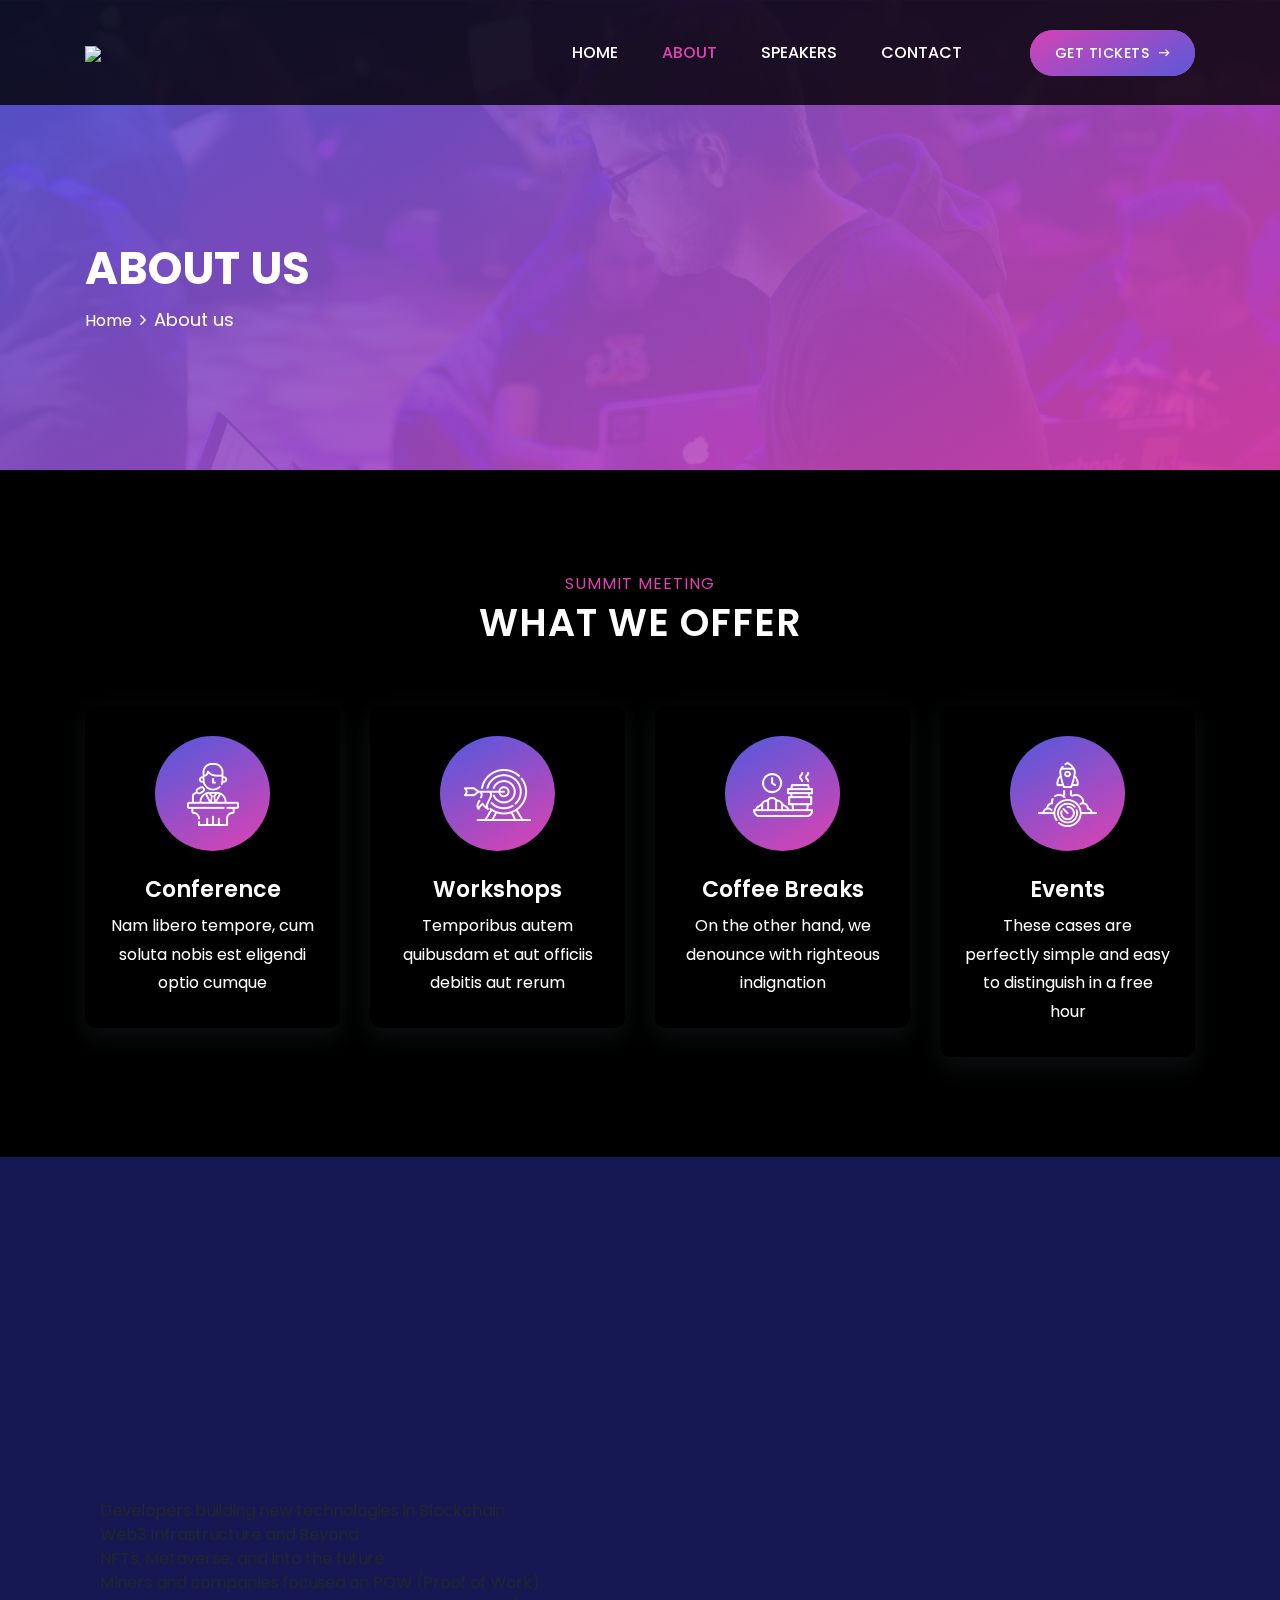
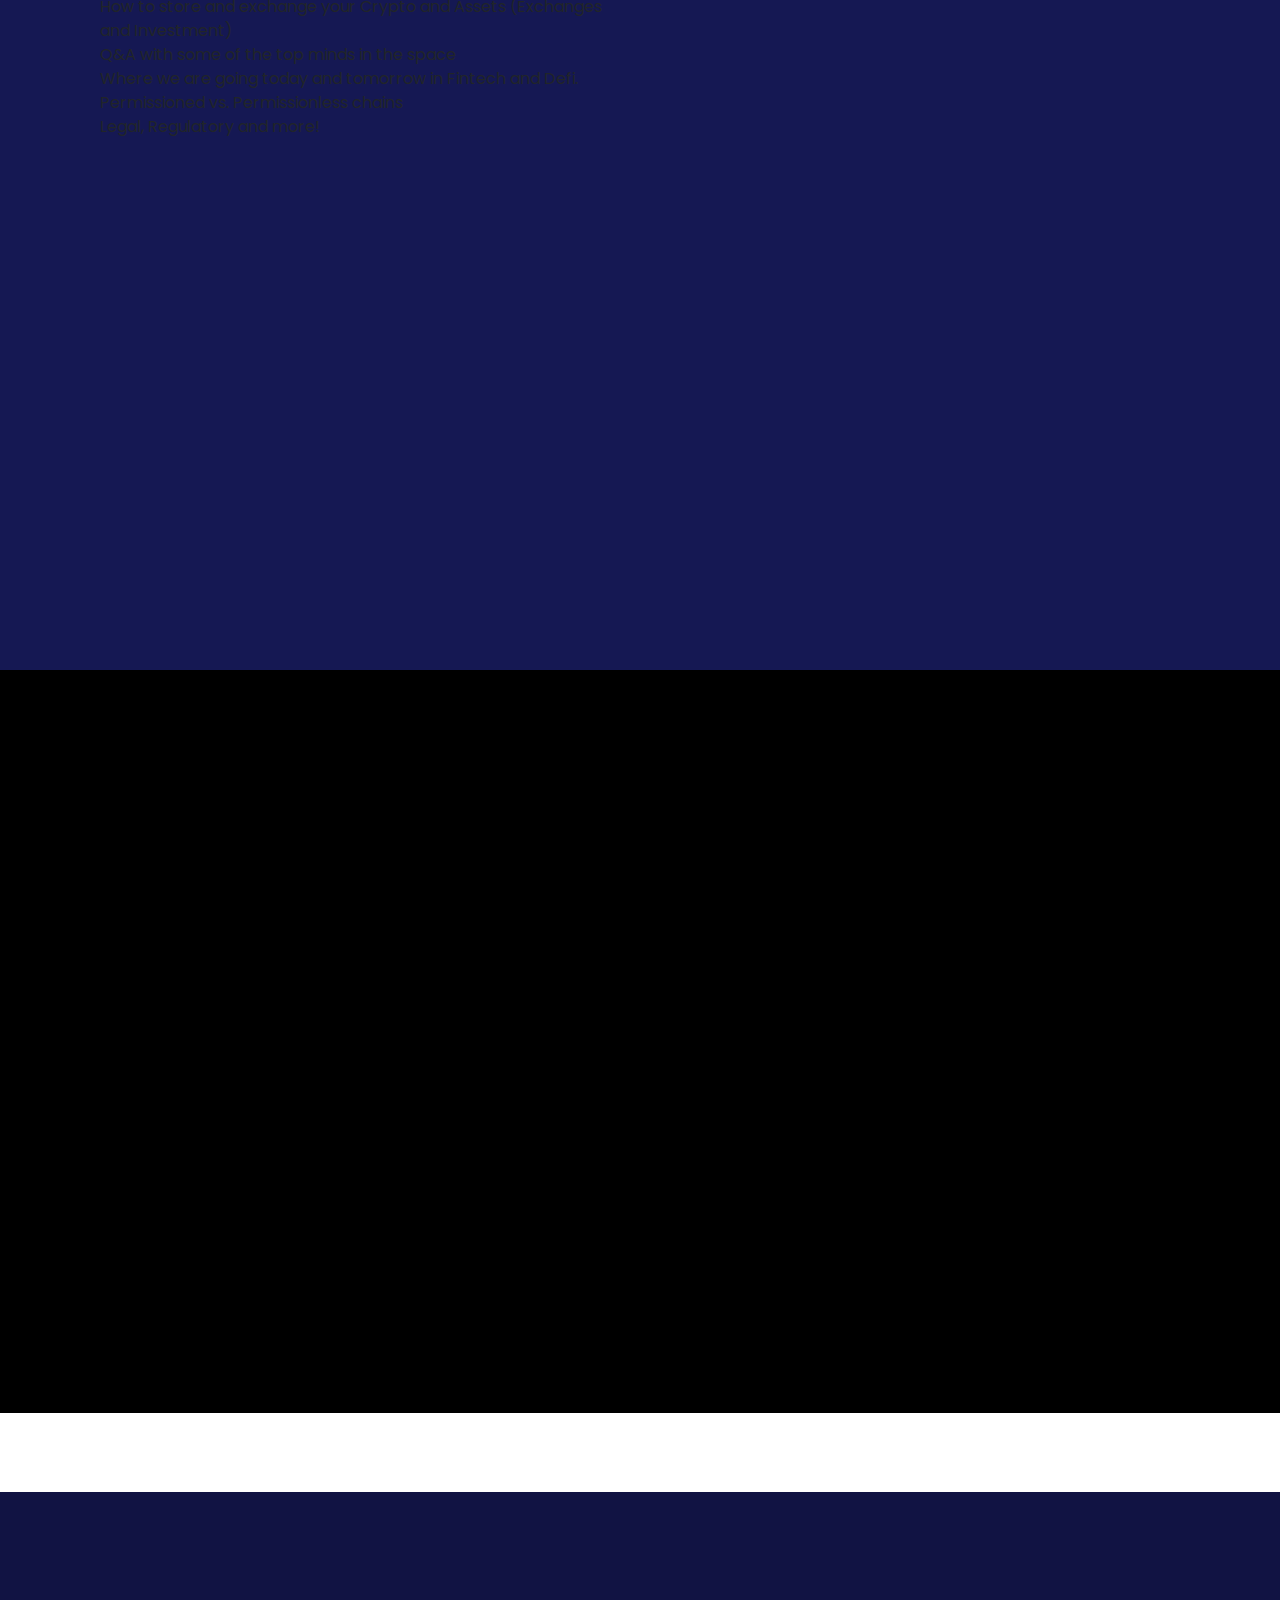
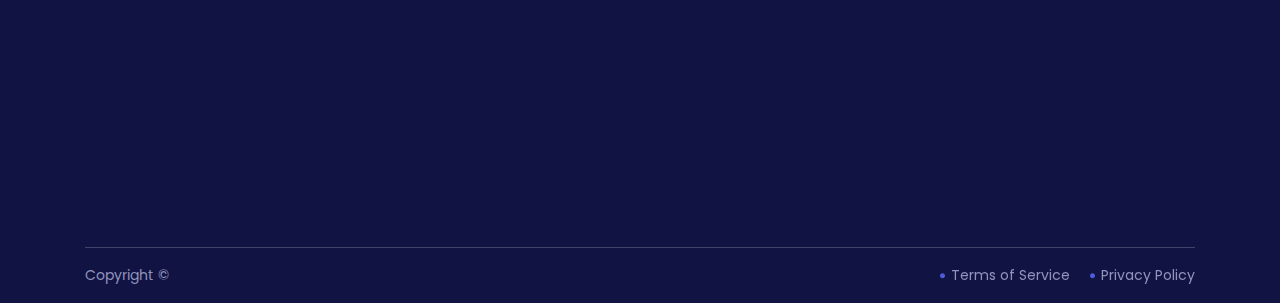
==== commit 01f8f96f: "added corrections" ====
--- a/about.html
+++ b/about.html
@@ -24,7 +24,7 @@
 
   <nav class="classy-navbar justify-content-between" id="conferNav">
 
-    <a class="nav-brand" href="index.html">FluxCon</a>
+    <a class="nav-brand" href="index.html"><img class="img-fluid logo" src="./img/images/cypherpunk_logo.svg"/></a>
     
     <div class="classy-navbar-toggler">
     <span class="navbarToggler"><span></span><span></span><span></span></span>
@@ -44,7 +44,7 @@
     <li><a href="contact.html">Contact</a></li>
     </ul>
     
-    <a href="tickets.html" class="btn confer-btn mt-3 mt-lg-0 ml-3 ml-lg-5">Get Tickets <i class="zmdi zmdi-long-arrow-right"></i></a>
+    <a href="https://www.eventbrite.co.uk/e/cypherpunk-2023-powered-by-flux-tickets-468618319007" target="_blank" class="btn confer-btn mt-3 mt-lg-0 ml-3 ml-lg-5">Get Tickets <i class="zmdi zmdi-long-arrow-right"></i></a>
     </div>
     
     </div>
@@ -141,14 +141,29 @@
 <div class="col-12 col-md-6">
 <div class="about-content-text mb-80">
 <h6 class="wow fadeInUp" data-wow-delay="300ms">About Flux Conference</h6>
-<p class="wow fadeInUp" data-wow-delay="300ms">Lorem Ipsum is simply dummy text of the printing and typesetting industry. Lorem Ipsum has been the industry's standard dummy text ever since the 1500s, when an unknown printer took a galley of type and scrambled it to make a type specimen book. It has survived not only five centuries, but also the leap into electronic typesetting, remaining essentially unchanged. </p>
-<a href="#" class="btn confer-btn mt-50 wow fadeInUp" data-wow-delay="300ms">Interested <i class="zmdi zmdi-long-arrow-right"></i></a>
+<h3 class="wow fadeInUp" data-wow-delay="300ms">Making blockchain decentralized again</h3>
+<p class="wow fadeInUp" data-wow-delay="300ms">Expand your mind about this event and learn more about Blockchain and the projects and people developing the space. Hear all about: </p>
+<ul style="margin-left: 15px;">
+  <li>Developers building new technologies in Blockchain</li>
+  <li>Web3 Infrastructure and Beyond</li>
+  <li>NFTs, Metaverse, and into the future</li>
+  <li>Miners and companies focused on POW (Proof of Work)</li>
+  <li>How to store and exchange your Crypto and Assets (Exchanges and Investment)</li>
+  <li>Q&A with some of the top minds in the space</li>
+  <li>Where we are going today and tomorrow in Fintech and Defi.</li>
+  <li>Permissioned vs. Permissionless chains</li>
+  <li>Legal, Regulatory and more!</li>
+</ul><br/>
+<p class="wow fadeInUp" data-wow-delay="300ms">Cypherpunk 2023 will expand your education about blockchain, Web3, and crypto. Listed to some of the most educated speakers in the ecosystem.</p>
+<a href="https://www.eventbrite.co.uk/e/cypherpunk-2023-powered-by-flux-tickets-468618319007" class="btn confer-btn mt-50 wow fadeInUp" data-wow-delay="300ms">Interested <i class="zmdi zmdi-long-arrow-right"></i></a>
 </div>
 </div>
 
 <div class="col-12 col-md-6">
 <div class="about-thumb mb-80 wow fadeInUp" data-wow-delay="300ms">
-<img src="img/bg-img/" alt="">
+
+    <img src="./img/images/13.png" alt="" style="border-radius: 20px;">
+
 </div>
 </div>
 </div>
@@ -187,138 +202,81 @@
     </div>
     </div>
     <div class="row">
-    
-    <div class="col-12 col-md-6 col-lg-4">
-    <div class="single-speaker-area bg-gradient-overlay-2 wow fadeInUp" data-wow-delay="300ms">
-    
-    <div class="speaker-single-thumb">
-    <img src="./img/images/Daniel.jpg" alt="" style="height: 300px">
-    </div>
-    
-    <div class="social-info">
-    <a href="#"><i class="zmdi zmdi-facebook"></i></a>
-    <a href="#"><i class="zmdi zmdi-instagram"></i></a>
-    <a href="#"><i class="zmdi zmdi-twitter"></i></a>
-    <a href="#"><i class="zmdi zmdi-linkedin"></i></a>
-    </div>
-    
-    <div class="speaker-info">
-    <h5>Daniel</h5>
-    <p>Founder</p>
-    </div>
-    </div>
-    </div>
-    
-    <div class="col-12 col-md-6 col-lg-4">
-    <div class="single-speaker-area bg-gradient-overlay-2 wow fadeInUp" data-wow-delay="300ms">
-    
-    <div class="speaker-single-thumb">
-    <img src="./img/images/essaias.png" alt="">
-    </div>
-    
-    <div class="social-info">
-    <a href="#"><i class="zmdi zmdi-facebook"></i></a>
-    <a href="#"><i class="zmdi zmdi-instagram"></i></a>
-    <a href="#"><i class="zmdi zmdi-twitter"></i></a>
-    <a href="#"><i class="zmdi zmdi-linkedin"></i></a>
-    </div>
-    
-    <div class="speaker-info">
-    <h5>Essais</h5>
-    <p>Product Lead</p>
-    </div>
-    </div>
-    </div>
-    
-    <div class="col-12 col-md-6 col-lg-4">
-    <div class="single-speaker-area bg-gradient-overlay-2 wow fadeInUp" data-wow-delay="300ms">
-    
-    <div class="speaker-single-thumb">
-    <img src="./img/images/greeg-p-500.png" alt="">
-    </div>
-    
-    <div class="social-info">
-    <a href="#"><i class="zmdi zmdi-facebook"></i></a>
-    <a href="#"><i class="zmdi zmdi-instagram"></i></a>
-    <a href="#"><i class="zmdi zmdi-twitter"></i></a>
-    <a href="#"><i class="zmdi zmdi-linkedin"></i></a>
-    </div>
-    
-    <div class="speaker-info">
-    <h5>greeg</h5>
-    <p>Photographer</p>
-    </div>
-    </div>
-    </div>
-    
-    <div class="col-12 col-md-6 col-lg-4">
-    <div class="single-speaker-area bg-gradient-overlay-2 wow fadeInUp" data-wow-delay="300ms">
-    
-    <div class="speaker-single-thumb">
-    <img src="./img/images/marcio.png" alt="">
-    </div>
-    
-    <div class="social-info">
-    <a href="#"><i class="zmdi zmdi-facebook"></i></a>
-    <a href="#"><i class="zmdi zmdi-instagram"></i></a>
-    <a href="#"><i class="zmdi zmdi-twitter"></i></a>
-    <a href="#"><i class="zmdi zmdi-linkedin"></i></a>
-    </div>
-    
-    <div class="speaker-info">
-    <h5>marcio</h5>
-    <p>Photographer</p>
-    </div>
-    </div>
-    </div>
-    
-    <div class="col-12 col-md-6 col-lg-4">
-    <div class="single-speaker-area bg-gradient-overlay-2 wow fadeInUp" data-wow-delay="300ms">
-    
-    <div class="speaker-single-thumb">
-    <img src="./img/images/nolan.png" alt="">
-    </div>
-    
-    <div class="social-info">
-    <a href="#"><i class="zmdi zmdi-facebook"></i></a>
-    <a href="#"><i class="zmdi zmdi-instagram"></i></a>
-    <a href="#"><i class="zmdi zmdi-twitter"></i></a>
-    <a href="#"><i class="zmdi zmdi-linkedin"></i></a>
-    </div>
-    
-    <div class="speaker-info">
-    <h5>Nolan</h5>
-    <p>UX Manager</p>
-    </div>
-    </div>
-    </div>
-    
-    <div class="col-12 col-md-6 col-lg-4">
-    <div class="single-speaker-area bg-gradient-overlay-2 wow fadeInUp" data-wow-delay="300ms">
-    
-    <div class="speaker-single-thumb">
-    <img src="./img/images/wrechr.png" alt="">
-    </div>
-    
-    <div class="social-info">
-    <a href="#"><i class="zmdi zmdi-facebook"></i></a>
-    <a href="#"><i class="zmdi zmdi-instagram"></i></a>
-    <a href="#"><i class="zmdi zmdi-twitter"></i></a>
-    <a href="#"><i class="zmdi zmdi-linkedin"></i></a>
-    </div>
-    
-    <div class="speaker-info">
-    <h5>wrechr</h5>
-    <p>Product Design</p>
-    </div>
-    </div>
-    </div>
-    <div class="col-12">
-    <div class="more-speaker-btn text-center mt-20 mb-40 wow fadeInUp" data-wow-delay="300ms">
-    <a class="btn confer-btn-white" href="speakers.html">view all Speaker <i class="zmdi zmdi-long-arrow-right"></i></a>
-    </div>
-    </div>
-    </div>
+
+      <div class="col-12 col-md-6 col-lg-4">
+      <div class="single-speaker-area bg-gradient-overlay-2 wow fadeInUp" data-wow-delay="300ms">
+      
+      <div class="speaker-single-thumb">
+      <img src="./img/images/Daniel.jpg" alt="" style="height: 300px">
+      </div>
+      
+      <div class="social-info">
+      <a href="#"><i class="zmdi zmdi-facebook"></i></a>
+      <a href="#"><i class="zmdi zmdi-instagram"></i></a>
+      <a href="#"><i class="zmdi zmdi-twitter"></i></a>
+      <a href="#"><i class="zmdi zmdi-linkedin"></i></a>
+      </div>
+      
+      <div class="speaker-info">
+      <h5>Daniel</h5>
+      <p>co-Founder of Flux</p>
+      </div>
+      </div>
+      </div>
+      
+      <div class="col-12 col-md-6 col-lg-4">
+      <div class="single-speaker-area bg-gradient-overlay-2 wow fadeInUp" data-wow-delay="300ms">
+      
+      <div class="speaker-single-thumb">
+      <img src="./img/images/Parker-p-500.jpeg" alt="">
+      </div>
+      
+      <div class="social-info">
+      <a href="#"><i class="zmdi zmdi-facebook"></i></a>
+      <a href="#"><i class="zmdi zmdi-instagram"></i></a>
+      <a href="#"><i class="zmdi zmdi-twitter"></i></a>
+      <a href="#"><i class="zmdi zmdi-linkedin"></i></a>
+      </div>
+      
+      <div class="speaker-info">
+      <h5>Parker Honeyman</h5>
+      <p>Co-Founder of Flux</p>
+      </div>
+      </div>
+      </div>
+      
+      <div class="col-12 col-md-6 col-lg-4">
+      <div class="single-speaker-area bg-gradient-overlay-2 wow fadeInUp" data-wow-delay="300ms">
+      
+      <div class="speaker-single-thumb">
+      <img src="./img/images/Tadeas.jpg" alt="">
+      </div>
+      
+      <div class="social-info">
+      <a href="#"><i class="zmdi zmdi-facebook"></i></a>
+      <a href="#"><i class="zmdi zmdi-instagram"></i></a>
+      <a href="#"><i class="zmdi zmdi-twitter"></i></a>
+      <a href="#"><i class="zmdi zmdi-linkedin"></i></a>
+      </div>
+      
+      <div class="speaker-info">
+      <h5>Tadeáš Kmenta</h5>
+      <p>Co-founder of Flux</p>
+      </div>
+      </div>
+      </div>
+      
+      
+      
+      
+      
+      
+      <div class="col-12">
+      <div class="more-speaker-btn text-center mt-20 mb-40 wow fadeInUp" data-wow-delay="300ms">
+      <a class="btn confer-btn-white" href="speakers.html">view all Speaker <i class="zmdi zmdi-long-arrow-right"></i></a>
+      </div>
+      </div>
+      </div>
 </div>
 </section>
 
@@ -329,37 +287,37 @@
 
 <div class="col-12 col-sm-3">
 <div class="single-gallery-thumb wow fadeInUp" data-wow-delay="300ms">
-<img src="img/bg-img/28.jpg" alt="">
+<img src="" alt="photo">
 </div>
 </div>
 
 <div class="col-12 col-sm-3">
 <div class="single-gallery-thumb wow fadeInUp" data-wow-delay="300ms">
-<img src="img/bg-img/29.jpg" alt="">
+<img src="" alt="photo">
 </div>
 </div>
 
 <div class="col-12 col-sm-6">
 <div class="single-gallery-thumb wow fadeInUp" data-wow-delay="300ms">
-<img src="img/bg-img/30.jpg" alt="">
+<img src="" alt="photo">
 </div>
 </div>
 
 <div class="col-12 col-sm-6">
 <div class="single-gallery-thumb wow fadeInUp" data-wow-delay="300ms">
-<img src="img/bg-img/31.jpg" alt="">
+<img src="" alt="photo">
 </div>
 </div>
 
 <div class="col-12 col-sm-3">
 <div class="single-gallery-thumb wow fadeInUp" data-wow-delay="300ms">
-<img src="img/bg-img/32.jpg" alt="">
+<img src="" alt="photo">
 </div>
 </div>
 
 <div class="col-12 col-sm-3">
 <div class="single-gallery-thumb wow fadeInUp" data-wow-delay="300ms">
-<img src="img/bg-img/33.jpg" alt="">
+<img src="" alt="photo">
 </div>
 </div>
 </div>
@@ -379,8 +337,8 @@
   <div class="col-12 col-sm-6 col-lg-4">
   <div class="single-footer-widget mb-60 wow fadeInUp" data-wow-delay="300ms">
   
-  <a href="#" class="footer-logo"><img src="" alt=""></a>
-  <p>It is a long established fact that a reader will be distracted by the readable content of a page when looking at its layout.</p>
+  <a href="#" class="footer-logo"><img class="img-fluid" src="./img/images/cypherpunk_logo.svg"/></a>
+  <p>Cypherpunk 2023 will expand your education about blockchain, Web3, and crypto. Listed to some of the most educated speakers in the ecosystem.</p>
   
   <div class="social-info">
   <a href="#"><i class="zmdi zmdi-facebook"></i></a>
@@ -397,10 +355,10 @@
   <h5 class="widget-title">Contact</h5>
   
   <div class="footer-contact-info">
-  <p><i class="zmdi zmdi-map"></i> 184 Main Collins Street</p>
-  <p><i class="zmdi zmdi-phone"></i> (226) 446 9371</p>
-  <p><i class="zmdi zmdi-email"></i>flux@gmail.com</p>
-  <p><i class="zmdi zmdi-globe"></i> www.runonflux.io</p>
+  <p><i class="zmdi zmdi-map"></i> Soho Studios SOHO STUDIOS,</p>
+  <p>2136 NORTHWEST 1ST AVENUE Miami,</p>
+  <p>FL 33127 United States</p>
+  <p><i class="zmdi zmdi-email"></i>info@runonflux.io</p>
   </div>
   </div>
   </div>
@@ -408,13 +366,13 @@
   <div class="col-12 col-sm-6 col-lg-4">
   <div class="single-footer-widget mb-60 wow fadeInUp" data-wow-delay="300ms">
   
-  <h5 class="widget-title">Workshops</h5>
+  <h5 class="widget-title">Links</h5>
   
   <ul class="footer-nav">
-  <li><a href="#">Workshop 1</a></li>
-  <li><a href="#">Workshop 2</a></li>
-  <li><a href="#">Workshop 3</a></li>
-  <li><a href="#">Workshop 4</a></li>
+  <li><a href="https://www.eventbrite.co.uk/e/cypherpunk-2023-powered-by-flux-tickets-468618319007" target="_blank">Get Tickets</a></li>
+  <li><a href="./speakers.html">Speakers</a></li>
+  <li><a href="./about.html">About</a></li>
+  <li><a href="./contact.html">Contact</a></li>
   </ul>
   </div>
   </div>
@@ -462,4 +420,5 @@
 <script src="js/default-assets/active.js"></script>
 
 </body>
-</html>+</html>
+
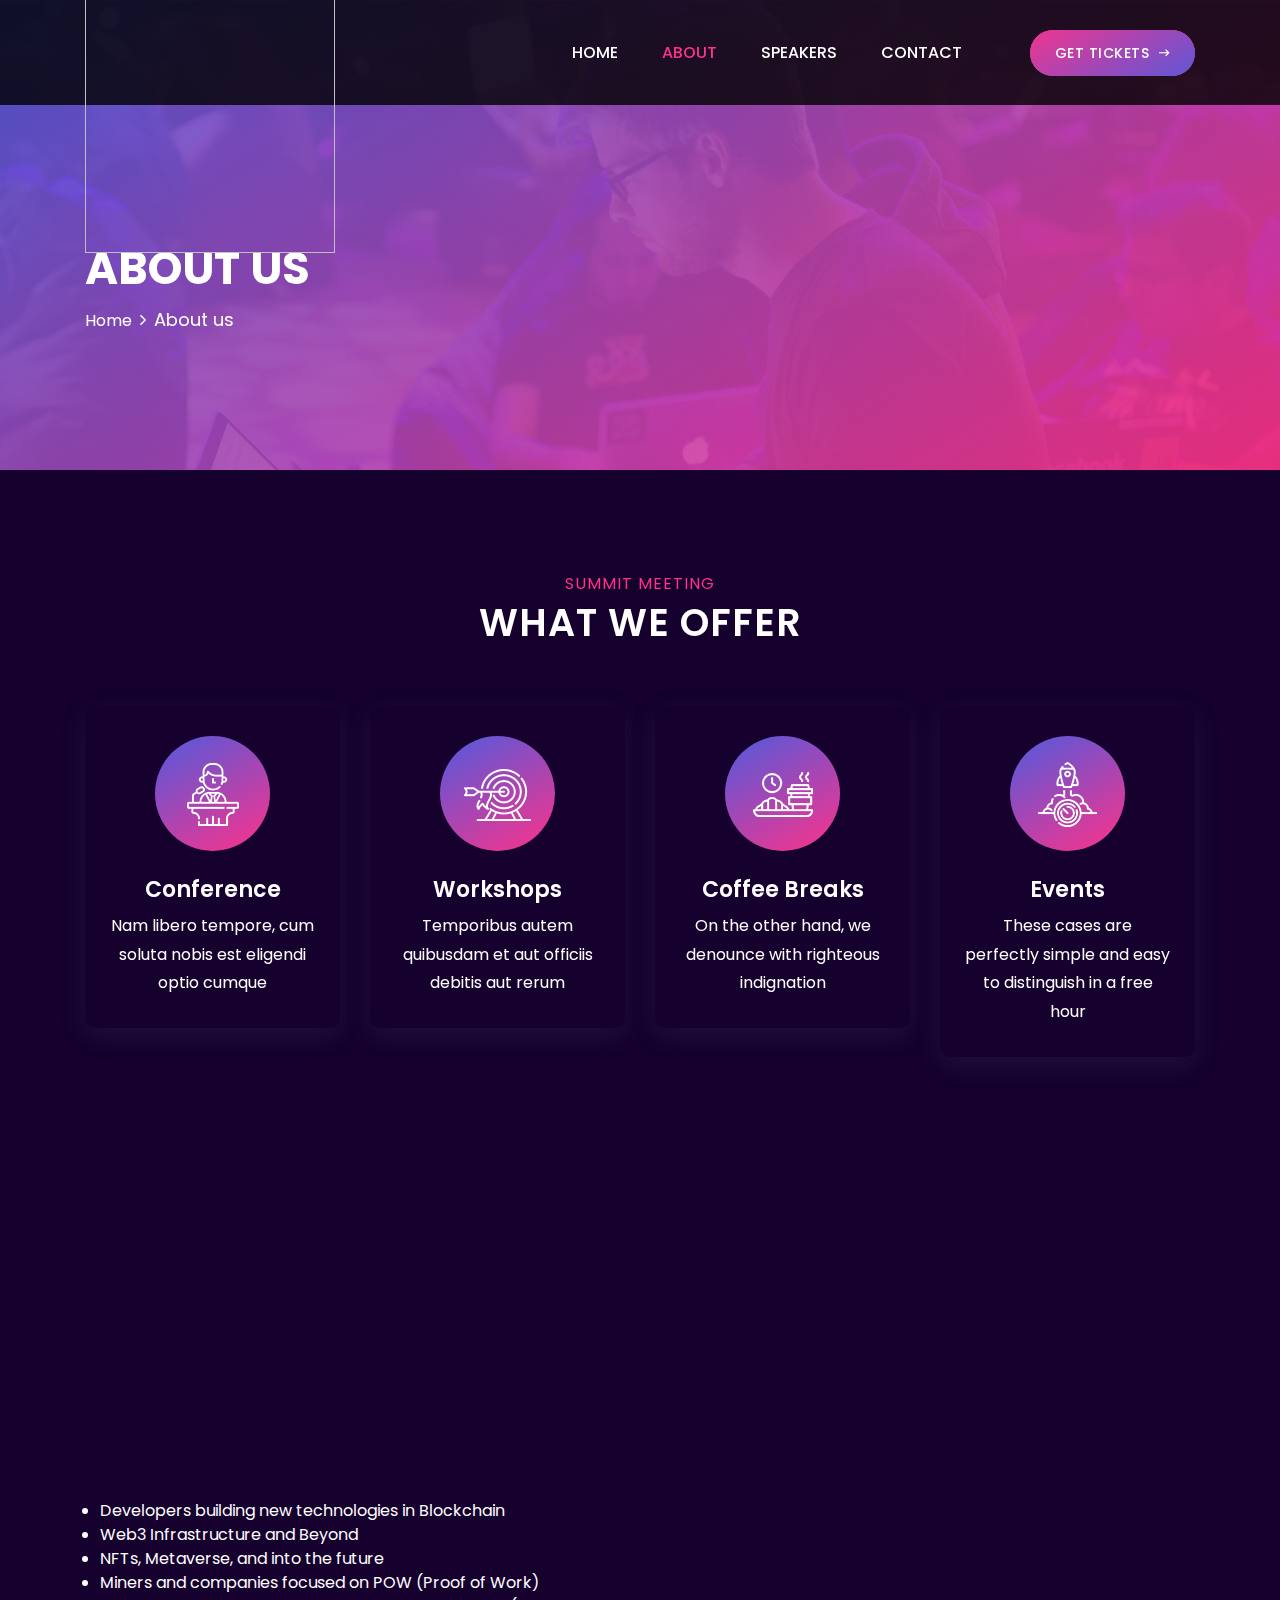
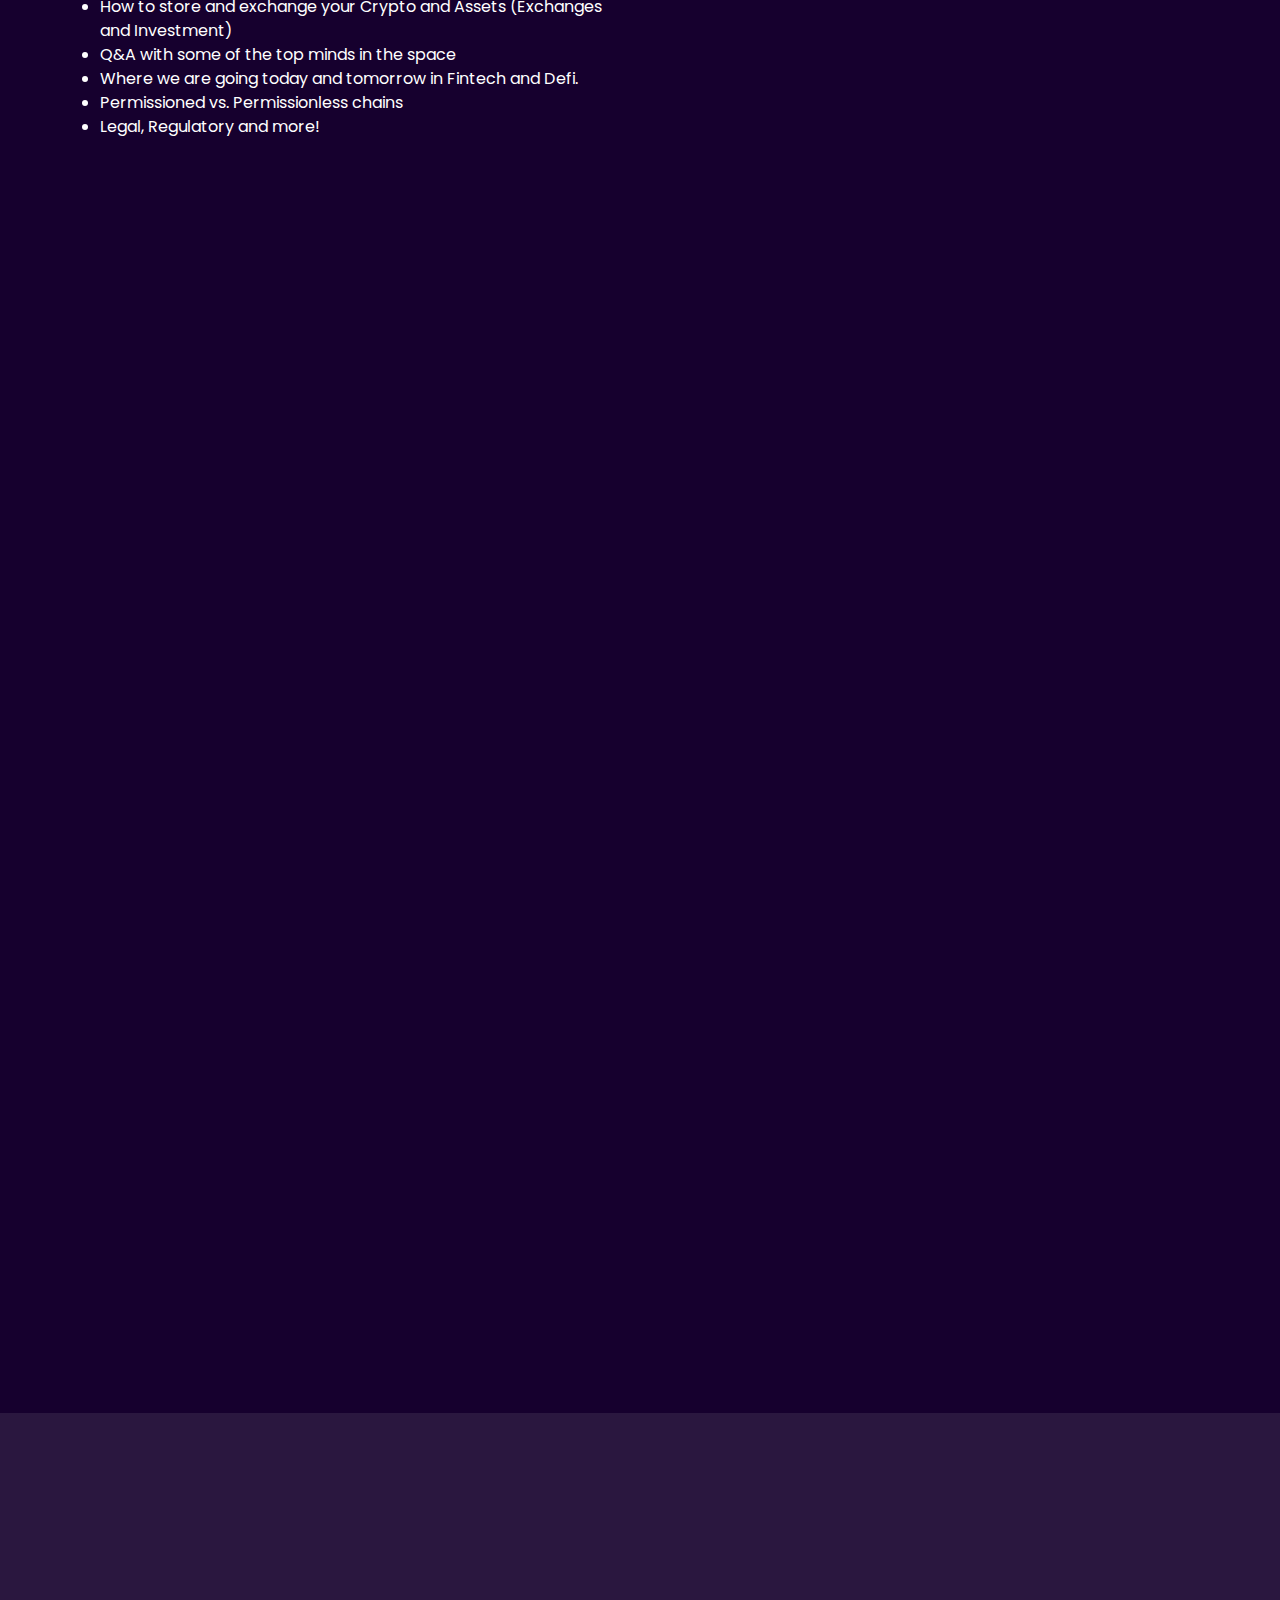
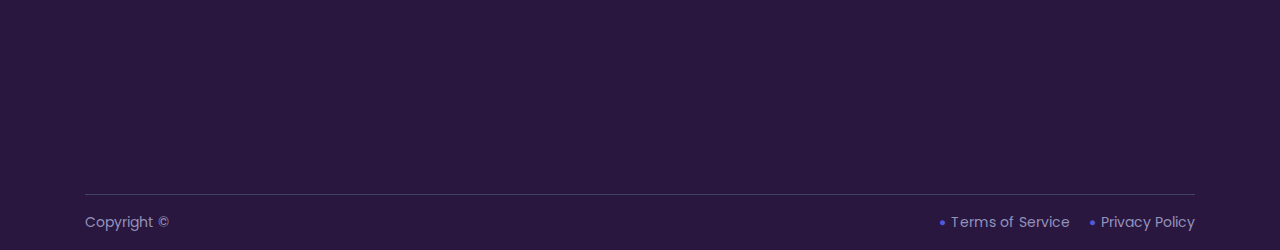
==== commit 7286fb7a: "added contact form" ====
--- a/about.html
+++ b/about.html
@@ -73,7 +73,7 @@
 </section>
 
 
-<section class="what-we-offer-area section-padding-100-70" style="background-color: #000;">
+<section class="what-we-offer-area section-padding-100-70" style="background-color: #16002e;">
 <div class="container">
 <div class="row">
 
@@ -190,7 +190,7 @@
 </section>
 
 
-<section class="our-speaker-area section-padding-100-60" style="background-color: #000;">
+<section class="our-speaker-area section-padding-100-60" style="background-color: #16002e;">
 <div class="container">
   <div class="row">
 
@@ -281,7 +281,7 @@
 </section>
 
 
-<div class="our-gallery-area">
+<!-- <div class="our-gallery-area">
 <div class="container-fluid">
 <div class="row">
 
@@ -322,7 +322,7 @@
 </div>
 </div>
 </div>
-</div>
+</div> -->
 
 
 
@@ -342,8 +342,8 @@
   
   <div class="social-info">
   <a href="#"><i class="zmdi zmdi-facebook"></i></a>
-  <a href="#"><i class="zmdi zmdi-instagram"></i></a>
-  <a href="#"><i class="zmdi zmdi-twitter"></i></a>
+  <a href="https://www.instagram.com/invites/contact/?i=1xfealkqylvkv&utm_content=q2lcmiw"><i class="zmdi zmdi-instagram"></i></a>
+  <a href="https://twitter.com/CypherPunk2023?t=nq3IUp1hbuSjLVm_7LaGdA&s=09"><i class="zmdi zmdi-twitter"></i></a>
   <a href="#"><i class="zmdi zmdi-linkedin"></i></a>
   </div>
   </div>
--- a/style.css
+++ b/style.css
@@ -28,7 +28,7 @@
 h5,
 h6 {
   font-family: "Poppins", sans-serif;
-  color: #111343;
+  color: #2a173f;
   line-height: 1.25;
   font-weight: 600; }
 
@@ -36,7 +36,7 @@
 a:active,
 a:focus,
 a:hover {
-  color: #111343;
+  color: #2a173f;
   text-decoration: none;
   -webkit-transition-duration: 500ms;
   -o-transition-duration: 500ms;
@@ -46,6 +46,10 @@
 
 li {
   list-style: none; }
+  .hero-btn-group{
+    display: flex;
+    justify-content: center;
+  }
 
 p {
   line-height: 1.8;
@@ -56,6 +60,17 @@
 img {
   max-width: 100%;
   height: auto; }
+
+  .footer-logo {
+   padding: 0px !important;
+   height: 50px !important;
+  }
+  .footer-logo img{
+    height: 200px !important;
+    width: 300px !important;
+    margin-top: -70px;
+    
+  }
 
 ul {
   margin: 0;
@@ -89,9 +104,9 @@
     left: 0;
     z-index: -1;
     background: #c63fa4;
-    background-image: -moz-linear-gradient(120deg, #df42b1 0%, #505add 100%);
-    background-image: -webkit-linear-gradient(120deg, #df42b1 0%, #505add 100%);
-    background-image: -ms-linear-gradient(120deg, #df42b1 0%, #505add 100%);
+    background-image: -moz-linear-gradient(120deg, #fe3289 0%, #505add 100%);
+    background-image: -webkit-linear-gradient(120deg, #fe3289 0%, #505add 100%);
+    background-image: -ms-linear-gradient(120deg, #fe3289 0%, #505add 100%);
     opacity: 0.9; }
 
 .bg-gradient-overlay-2 {
@@ -145,7 +160,7 @@
   width: 100%;
   top: 20px;
   width: 30px;
-  background: #df42b1;
+  background: #fe3289;
   height: 30px;
   line-height: 30px; }
 
@@ -155,7 +170,7 @@
 
 button.mfp-close,
 button.mfp-arrow {
-  background: #df42b1; }
+  background: #fe3289; }
 
 .mfp-bottom-bar {
   display: none !important; }
@@ -324,9 +339,9 @@
   z-index: 9999999;
   top: 0;
   left: 0;
-  background: #df42b1;
-  background-image: -webkit-linear-gradient(120deg, #505add 0%, #df42b1 100%);
-  background-image: -ms-linear-gradient(120deg, #505add 0%, #df42b1 100%);
+  background: #fe3289;
+  background-image: -webkit-linear-gradient(120deg, #505add 0%, #fe3289 100%);
+  background-image: -ms-linear-gradient(120deg, #505add 0%, #fe3289 100%);
   display: -webkit-box;
   display: -ms-flexbox;
   display: flex;
@@ -387,19 +402,28 @@
     margin-bottom: 0;
     text-transform: uppercase;
     letter-spacing: 1px; }
+
+    .logo{
+      height: 400px !important;
+      width: 250px;
+    }
     @media only screen and (max-width: 767px) {
       .section-heading h4 {
         font-size: 26px; } }
     @media only screen and (min-width: 576px) and (max-width: 767px) {
       .section-heading h4 {
-        font-size: 30px; } }
+        font-size: 30px; }
+        .logo{
+          height: 60px;
+        }
+      }
 
 .section-heading-2 {
   position: relative;
   z-index: 1;
   margin-bottom: 60px; }
   .section-heading-2 p {
-    color: #df42b1;
+    color: #fe3289;
     letter-spacing: 1px;
     text-transform: uppercase;
     margin-bottom: 0;
@@ -423,7 +447,7 @@
   z-index: 1;
   margin-bottom: 60px; }
   .section-heading-3 p {
-    color: #df42b1;
+    color: #fe3289;
     letter-spacing: 1px;
     text-transform: uppercase;
     margin-bottom: 0;
@@ -431,13 +455,17 @@
     font-weight: 400; }
   .section-heading-3 h4 {
     font-size: 38px;
-    color: #111343;
+    color: #2a173f;
     margin-bottom: 0;
     text-transform: uppercase;
     letter-spacing: 1px; }
     @media only screen and (max-width: 767px) {
       .section-heading-3 h4 {
-        font-size: 26px; } }
+        font-size: 26px; }
+        /* .logo{
+          height: 90px;
+        } */
+      }
     @media only screen and (min-width: 576px) and (max-width: 767px) {
       .section-heading-3 h4 {
         font-size: 30px; } }
@@ -451,7 +479,7 @@
   width: 40px;
   height: 40px;
   bottom: 40px;
-  background-color: #df42b1;
+  background-color: #fe3289;
   color: #ffffff;
   text-align: center;
   -webkit-transition-duration: 500ms;
@@ -504,14 +532,14 @@
     top: -10%;
     left: -10%;
     content: '';
-    background: #df42b1;
-    background-image: -webkit-linear-gradient(120deg, #505add 0%, #df42b1 100%);
-    background-image: -ms-linear-gradient(120deg, #505add 0%, #df42b1 100%);
+    background: #fe3289;
+    background-image: -webkit-linear-gradient(120deg, #505add 0%, #fe3289 100%);
+    background-image: -ms-linear-gradient(120deg, #505add 0%, #fe3289 100%);
     z-index: -2; }
   .confer-btn:focus, .confer-btn:hover {
     font-weight: 500;
     background-color: #ffffff;
-    color: #111343 !important;
+    color: #2a173f !important;
     -webkit-box-shadow: 0 2px 40px 8px rgba(15, 15, 15, 0.15);
     box-shadow: 0 2px 40px 8px rgba(15, 15, 15, 0.15); }
     .confer-btn:focus i, .confer-btn:hover i {
@@ -550,12 +578,12 @@
   .confer-btn-2 i {
     margin-left: 4px; }
   .confer-btn-2.btn-2 {
-    color: #111343; }
+    color: #2a173f; }
   .confer-btn-2:focus, .confer-btn-2:hover {
     font-weight: 500;
     -webkit-box-shadow: 0 2px 40px 8px rgba(15, 15, 15, 0.15);
     box-shadow: 0 2px 40px 8px rgba(15, 15, 15, 0.15);
-    background-color: #df42b1;
+    background-color: #fe3289;
     color: #ffffff; }
 
 .confer-btn-white {
@@ -577,8 +605,8 @@
   .confer-btn-white i {
     margin-left: 5px; }
   .confer-btn-white:hover, .confer-btn-white:focus {
-    background-color: #df42b1;
-    border-color: #df42b1;
+    background-color: #fe3289;
+    border-color: #fe3289;
     color: #ffffff; }
 
 .confer-btn-white-2 {
@@ -600,8 +628,8 @@
   .confer-btn-white-2 i {
     margin-left: 3px; }
   .confer-btn-white-2:hover, .confer-btn-white-2:focus {
-    background-color: #df42b1;
-    border-color: #df42b1;
+    background-color: #fe3289;
+    border-color: #fe3289;
     color: #ffffff; }
 
 .confer-gb-btn {
@@ -631,9 +659,9 @@
     top: -10%;
     left: -10%;
     content: '';
-    background: #df42b1;
-    background-image: -webkit-linear-gradient(120deg, #505add 0%, #df42b1 100%);
-    background-image: -ms-linear-gradient(120deg, #505add 0%, #df42b1 100%);
+    background: #fe3289;
+    background-image: -webkit-linear-gradient(120deg, #505add 0%, #fe3289 100%);
+    background-image: -ms-linear-gradient(120deg, #505add 0%, #fe3289 100%);
     z-index: -2; }
   .confer-gb-btn::after {
     -webkit-transition-duration: 500ms;
@@ -647,7 +675,7 @@
     left: 2px;
     right: 2px;
     bottom: 2px;
-    background-color: #151853;
+    background-color: #16002e;
     content: '';
     z-index: -1; }
   .confer-gb-btn:hover, .confer-gb-btn:focus {
@@ -666,8 +694,15 @@
     height: 105px;
     padding: 0; }
     @media only screen and (max-width: 767px) {
+      .classy-nav-container .classy-navbar {
+        height: 80px !important;
+      }
+      .hero-btn-group{
+        display: block;
+        justify-content: center;
+      }
       .classy-nav-container .classy-navbar .nav-brand {
-        max-width: 90px;
+        max-width: 150px;
         margin-right: 15px; } }
     .classy-nav-container .classy-navbar .classynav ul li a {
       font-size: 16px;
@@ -676,38 +711,38 @@
       font-weight: 500;
       padding: 0 20px; }
       .classy-nav-container .classy-navbar .classynav ul li a:hover, .classy-nav-container .classy-navbar .classynav ul li a:focus {
-        color: #df42b1; }
+        color: #fe3289; }
       @media only screen and (min-width: 992px) and (max-width: 1199px) {
         .classy-nav-container .classy-navbar .classynav ul li a {
           font-size: 14px; } }
       @media only screen and (min-width: 768px) and (max-width: 991px) {
         .classy-nav-container .classy-navbar .classynav ul li a {
           font-size: 14px;
-          color: #111343; }
+          color: #2a173f; }
           .classy-nav-container .classy-navbar .classynav ul li a:hover, .classy-nav-container .classy-navbar .classynav ul li a:focus {
-            color: #df42b1; } }
+            color: #fe3289; } }
       @media only screen and (max-width: 767px) {
         .classy-nav-container .classy-navbar .classynav ul li a {
           font-size: 14px;
-          color: #111343; }
+          color: #2a173f; }
           .classy-nav-container .classy-navbar .classynav ul li a:hover, .classy-nav-container .classy-navbar .classynav ul li a:focus {
-            color: #df42b1; } }
+            color: #fe3289; } }
     .classy-nav-container .classy-navbar .classynav ul li.cn-dropdown-item ul li a, .classy-nav-container .classy-navbar .classynav ul li.megamenu-item ul li a {
       font-size: 14px;
       text-transform: uppercase;
       height: 42px;
       line-height: 42px;
       padding: 0 30px;
-      color: #111343; }
+      color: #2a173f; }
       .classy-nav-container .classy-navbar .classynav ul li.cn-dropdown-item ul li a:focus, .classy-nav-container .classy-navbar .classynav ul li.cn-dropdown-item ul li a:hover, .classy-nav-container .classy-navbar .classynav ul li.megamenu-item ul li a:focus, .classy-nav-container .classy-navbar .classynav ul li.megamenu-item ul li a:hover {
-        color: #df42b1; }
+        color: #fe3289; }
     .classy-nav-container .classy-navbar .classynav ul li.active a {
-      color: #df42b1; }
+      color: #fe3289; }
 
 .classynav ul li.has-down > a::after,
 .classynav ul li.has-down.active > a::after,
 .classynav ul li.megamenu-item > a::after {
-  color: #df42b1; }
+  color: #fe3289; }
 
 .breakpoint-off .classynav ul li .dropdown,
 .breakpoint-off .classynav ul li .megamenu {
@@ -735,7 +770,7 @@
     -webkit-box-shadow: 0 2px 40px 8px rgba(15, 15, 15, 0.15);
     box-shadow: 0 2px 40px 8px rgba(15, 15, 15, 0.15); }
     .header-area.sticky .classy-navbar {
-      height: 75px; }
+      height: 105px; }
 
 /* :: 8.0 Hero Area CSS */
 .welcome-area {
@@ -844,7 +879,7 @@
   z-index: 2;
   width: 100%;
   height: 980px;
-  background-color: #df42b1; }
+  background-color: #fe3289; }
   @media only screen and (min-width: 992px) and (max-width: 1199px) {
     .single-welcome-slide {
       height: 800px; } }
@@ -883,8 +918,8 @@
         top: 67px;
         right: 5px;
         z-index: -1;
-        background-image: -webkit-linear-gradient(120deg, #505add 0%, #df42b1 100%);
-        background-image: -ms-linear-gradient(120deg, #505add 0%, #df42b1 100%); }
+        background-image: -webkit-linear-gradient(120deg, #505add 0%, #fe3289 100%);
+        background-image: -ms-linear-gradient(120deg, #505add 0%, #fe3289 100%); }
         @media only screen and (min-width: 768px) and (max-width: 991px) {
           .single-welcome-slide .welcome-text h2::after {
             top: 40px;
@@ -914,7 +949,7 @@
       font-style: italic;
       text-decoration: underline; }
       .single-welcome-slide .welcome-text .hero-mail-contact:hover, .single-welcome-slide .welcome-text .hero-mail-contact:focus {
-        color: #df42b1; }
+        color: #fe3289; }
   .single-welcome-slide .welcome-text-two {
     position: relative;
     z-index: 1; }
@@ -960,7 +995,7 @@
 .footer-area {
   position: relative;
   z-index: 1;
-  background-color: #111343; }
+  background-color: #2a173f; }
   .footer-area .row {
     margin-left: -30px;
     margin-right: -30px; }
@@ -1048,8 +1083,8 @@
       width: 100%; }
     .main-footer-area .single-footer-widget .footer-gallery a::before {
       background: #c63fa4;
-      background-image: -webkit-linear-gradient(120deg, #505add 0%, #df42b1 100%);
-      background-image: -ms-linear-gradient(120deg, #505add 0%, #df42b1 100%);
+      background-image: -webkit-linear-gradient(120deg, #505add 0%, #fe3289 100%);
+      background-image: -ms-linear-gradient(120deg, #505add 0%, #fe3289 100%);
       content: "";
       height: 100%;
       position: absolute;
@@ -1085,7 +1120,7 @@
       color: #ffffff;
       font-weight: 400; }
       .copywrite-content .copywrite-text p a:hover, .copywrite-content .copywrite-text p a:focus {
-        color: #df42b1; }
+        color: #fe3289; }
   .copywrite-content .footer-menu {
     position: relative;
     z-index: 1; }
@@ -1126,11 +1161,11 @@
 .about-us-countdown-area {
   position: relative;
   z-index: 1;
-  background-color: #151853; }
+  background-color: #16002e; }
   .about-us-countdown-area .about-content-text h6 {
     font-size: 14px;
     font-weight: 500;
-    color: #df42b1;
+    color: #fe3289;
     text-transform: uppercase;
     letter-spacing: 1px;
     border-bottom: 2px solid #4b4d7b;
@@ -1155,6 +1190,11 @@
   .about-us-countdown-area .about-content-text p {
     color: #ffffff; }
 
+    .about-us-countdown-area .about-content-text ul li {
+      color: #ffffff; 
+      list-style-type: disc;
+    }
+
 /* :: About Single Page CSS */
 .single-we-offer-content {
   position: relative;
@@ -1172,9 +1212,9 @@
     height: 115px;
     width: 115px;
     background: #c63fa4;
-    background-image: -moz-linear-gradient(120deg, #df42b1 0%, #505add 100%);
-    background-image: -webkit-linear-gradient(120deg, #df42b1 0%, #505add 100%);
-    background-image: -ms-linear-gradient(120deg, #df42b1 0%, #505add 100%);
+    background-image: -moz-linear-gradient(120deg, #fe3289 0%, #505add 100%);
+    background-image: -webkit-linear-gradient(120deg, #fe3289 0%, #505add 100%);
+    background-image: -ms-linear-gradient(120deg, #fe3289 0%, #505add 100%);
     border-radius: 50%;
     line-height: 115px; }
     .single-we-offer-content .offer-icon::after {
@@ -1192,16 +1232,16 @@
       -ms-transform: translate(-50%, -50%);
       transform: translate(-50%, -50%);
       background: #c63fa4;
-      background-image: -moz-linear-gradient(120deg, #df42b1 0%, #505add 100%);
-      background-image: -webkit-linear-gradient(120deg, #df42b1 0%, #505add 100%);
-      background-image: -ms-linear-gradient(120deg, #df42b1 0%, #505add 100%);
+      background-image: -moz-linear-gradient(120deg, #fe3289 0%, #505add 100%);
+      background-image: -webkit-linear-gradient(120deg, #fe3289 0%, #505add 100%);
+      background-image: -ms-linear-gradient(120deg, #fe3289 0%, #505add 100%);
       z-index: -10; }
   .single-we-offer-content h5 {
     -webkit-transition-duration: 1000ms;
     -o-transition-duration: 1000ms;
     transition-duration: 1000ms;
     font-size: 22px;
-    color: #111343;
+    color: #2a173f;
     margin-top: 25px;
     position: relative;
     z-index: 2; }
@@ -1236,8 +1276,8 @@
     z-index: 1; }
     .our-gallery-area .single-gallery-thumb::before {
       background: #c63fa4;
-      background-image: -webkit-linear-gradient(120deg, #505add 0%, #df42b1 100%);
-      background-image: -ms-linear-gradient(120deg, #505add 0%, #df42b1 100%);
+      background-image: -webkit-linear-gradient(120deg, #505add 0%, #fe3289 100%);
+      background-image: -ms-linear-gradient(120deg, #505add 0%, #fe3289 100%);
       content: "";
       height: 100%;
       position: absolute;
@@ -1260,7 +1300,7 @@
     .about-us-countdown-area .countdown-up-area .countdown-content-text h6 {
       font-size: 14px;
       text-transform: uppercase;
-      color: #df42b1;
+      color: #fe3289;
       font-weight: 400;
       margin-bottom: 15px;
       letter-spacing: 1px; }
@@ -1370,7 +1410,7 @@
     top: -180px;
     right: 0;
     z-index: 22;
-    background-color: #df42b1;
+    background-color: #fe3289;
     padding: 15px;
     border-radius: 0 10px 0 10px;
     text-align: center;
@@ -1396,7 +1436,7 @@
       letter-spacing: 1px;
       margin-bottom: 10px; }
     .single-speaker-area .speaker-info p {
-      color: #df42b1;
+      color: #fe3289;
       margin-bottom: 0;
       letter-spacing: 1px;
       line-height: 1; }
@@ -1437,7 +1477,7 @@
         color: #ffffff;
         font-weight: 400; }
         .breadcrumb-content .breadcrumb .breadcrumb-item a:hover, .breadcrumb-content .breadcrumb .breadcrumb-item a:focus {
-          color: #df42b1; }
+          color: #fe3289; }
     .breadcrumb-content .breadcrumb .breadcrumb-item + .breadcrumb-item::before {
       content: '\f105';
       color: #ffffff;
@@ -1451,7 +1491,7 @@
     font-size: 12px;
     text-transform: uppercase;
     color: #ffffff;
-    background-color: #df42b1;
+    background-color: #fe3289;
     font-weight: 500;
     margin-bottom: 15px; }
     .breadcrumb-area.blog .breadcrumb-content .post-catagory:hover, .breadcrumb-area.blog .breadcrumb-content .post-catagory:focus {
@@ -1487,7 +1527,7 @@
       .breadcrumb-area.blog .breadcrumb-content .post-meta a:last-child::after {
         display: none; }
       .breadcrumb-area.blog .breadcrumb-content .post-meta a:hover, .breadcrumb-area.blog .breadcrumb-content .post-meta a:focus {
-        color: #df42b1; }
+        color: #fe3289; }
         .breadcrumb-area.blog .breadcrumb-content .post-meta a:hover::after, .breadcrumb-area.blog .breadcrumb-content .post-meta a:focus::after {
           color: #ffffff; }
 
@@ -1534,14 +1574,14 @@
     .single-blog-area .single-blog-text .blog-title {
       font-size: 20px;
       font-weight: 600;
-      color: #111343;
+      color: #2a173f;
       margin-bottom: 5px;
       display: inline-block;
       -webkit-transition-duration: 500ms;
       -o-transition-duration: 500ms;
       transition-duration: 500ms; }
       .single-blog-area .single-blog-text .blog-title:hover, .single-blog-area .single-blog-text .blog-title:focus {
-        color: #df42b1; }
+        color: #fe3289; }
     .single-blog-area .single-blog-text .post-meta {
       margin-bottom: 15px; }
       .single-blog-area .single-blog-text .post-meta a {
@@ -1556,7 +1596,7 @@
         .single-blog-area .single-blog-text .post-meta a:last-child {
           margin-right: 0; }
         .single-blog-area .single-blog-text .post-meta a:hover, .single-blog-area .single-blog-text .post-meta a:focus {
-          color: #df42b1; }
+          color: #fe3289; }
         @media only screen and (min-width: 992px) and (max-width: 1199px) {
           .single-blog-area .single-blog-text .post-meta a {
             margin-right: 15px;
@@ -1587,8 +1627,8 @@
   .blog-btn a {
     height: 51px;
     width: 51px;
-    background-image: -webkit-linear-gradient(120deg, #505add 0%, #df42b1 100%);
-    background-image: -ms-linear-gradient(120deg, #505add 0%, #df42b1 100%);
+    background-image: -webkit-linear-gradient(120deg, #505add 0%, #fe3289 100%);
+    background-image: -ms-linear-gradient(120deg, #505add 0%, #fe3289 100%);
     text-align: center;
     border: 2px solid #ffffff;
     border-radius: 50%;
@@ -1608,7 +1648,7 @@
     .post-details-content .post-blog-thumbnail img {
       border-radius: 10px; }
   .post-details-content .post-title {
-    color: #111343;
+    color: #2a173f;
     font-size: 25px; }
   .post-details-content .post-meta {
     position: relative;
@@ -1634,8 +1674,8 @@
     font-style: italic;
     font-weight: 400;
     line-height: 1.6;
-    color: #111343;
-    border-left: 3px solid #df42b1;
+    color: #2a173f;
+    border-left: 3px solid #fe3289;
     padding-left: 10px;
     margin-bottom: 0; }
 
@@ -1733,7 +1773,7 @@
         font-size: 16px; } }
   .post-author-area .author-content span {
     font-size: 14px;
-    color: #df42b1;
+    color: #fe3289;
     margin-bottom: 15px;
     display: block; }
     @media only screen and (max-width: 767px) {
@@ -1791,7 +1831,7 @@
         .pager-area .pager-single-post .post-title {
           font-size: 16px; } }
       .pager-area .pager-single-post .post-title:hover, .pager-area .pager-single-post .post-title:focus {
-        color: #df42b1; }
+        color: #fe3289; }
     .pager-area .pager-single-post span {
       font-size: 14px;
       display: block;
@@ -1867,7 +1907,7 @@
           .comment_area .comment-content .comment-meta .comment-meta-data a {
             font-size: 14px; } }
         .comment_area .comment-content .comment-meta .comment-meta-data a:focus, .comment_area .comment-content .comment-meta .comment-meta-data a:hover {
-          color: #df42b1; }
+          color: #fe3289; }
       .comment_area .comment-content .comment-meta .comment-meta-data span {
         font-size: 14px;
         color: #9293bc; }
@@ -1930,7 +1970,7 @@
     z-index: 1;
     text-transform: uppercase;
     letter-spacing: 0.5px;
-    color: #111343; }
+    color: #2a173f; }
   .single-widget-area .search-widget {
     position: relative;
     z-index: 1; }
@@ -1976,7 +2016,7 @@
       font-weight: 400;
       color: #5d5e8d; }
       .single-widget-area .tag-cloud li a:hover, .single-widget-area .tag-cloud li a:focus {
-        border-color: #df42b1; }
+        border-color: #fe3289; }
   .single-widget-area .sidebar-gallery .row {
     margin-right: -5px;
     margin-left: -5px; }
@@ -1995,8 +2035,8 @@
       width: 100%; }
     .single-widget-area .sidebar-gallery a::before {
       background: #c63fa4;
-      background-image: -webkit-linear-gradient(120deg, #505add 0%, #df42b1 100%);
-      background-image: -ms-linear-gradient(120deg, #505add 0%, #df42b1 100%);
+      background-image: -webkit-linear-gradient(120deg, #505add 0%, #fe3289 100%);
+      background-image: -ms-linear-gradient(120deg, #505add 0%, #fe3289 100%);
       content: "";
       height: 100%;
       position: absolute;
@@ -2024,9 +2064,9 @@
       width: 115px;
       height: 115px;
       border-radius: 50%;
-      background: #df42b1;
-      background-image: -webkit-linear-gradient(120deg, #505add 0%, #df42b1 100%);
-      background-image: -ms-linear-gradient(120deg, #505add 0%, #df42b1 100%);
+      background: #fe3289;
+      background-image: -webkit-linear-gradient(120deg, #505add 0%, #fe3289 100%);
+      background-image: -ms-linear-gradient(120deg, #505add 0%, #fe3289 100%);
       padding: 4px;
       margin: 0 auto 20px; }
       .single-widget-area .post-author-widget .post-author-avatar img {
@@ -2034,12 +2074,12 @@
     .single-widget-area .post-author-widget .post-author-content h5 {
       font-size: 18px;
       margin-bottom: 5px;
-      color: #111343; }
+      color: #2a173f; }
     .single-widget-area .post-author-widget .post-author-content span {
       font-size: 14px;
       margin-bottom: 15px;
       display: block;
-      color: #df42b1; }
+      color: #fe3289; }
     .single-widget-area .post-author-widget .post-author-content p {
       font-size: 16px;
       font-weight: 400;
@@ -2076,7 +2116,7 @@
       border-radius: 5px; }
   .single-recent-post-area .post-content .post-title {
     display: block;
-    color: #111343;
+    color: #2a173f;
     font-size: 16px;
     margin-bottom: 5px; }
   .single-recent-post-area .post-content .post-date {
@@ -2087,7 +2127,9 @@
 /* 16.0 Client Area CSS */
 .our-client-area {
   position: relative;
-  z-index: 1; }
+  z-index: 1; 
+  height: 300px;
+}
   .our-client-area .owl-prev,
   .our-client-area .owl-next {
     -webkit-transition-duration: 500ms;
@@ -2132,7 +2174,7 @@
     .our-client-area.about-page .owl-prev:hover, .our-client-area.about-page .owl-prev:active,
     .our-client-area.about-page .owl-next:hover,
     .our-client-area.about-page .owl-next:active {
-      color: #df42b1; }
+      color: #fe3289; }
 
 .single-client-content {
   position: relative;
@@ -2176,7 +2218,7 @@
             font-size: 14px; } }
       .single-client-content .single-client-text .single-client-thumb-info .client-info p {
         margin-bottom: 0;
-        color: #df42b1; }
+        color: #fe3289; }
         @media only screen and (min-width: 768px) and (max-width: 991px) {
           .single-client-content .single-client-text .single-client-thumb-info .client-info p {
             font-size: 14px; } }
@@ -2189,10 +2231,10 @@
     .single-client-content .single-client-text.about-page p {
       color: #5d5e8d; }
     .single-client-content .single-client-text.about-page .client-info h6 {
-      color: #111343; }
+      color: #2a173f; }
   .single-client-content .client-icon {
-    background: #df42b1;
-    background: -moz-linear-gradient(120deg, #df42b1 0%, #505add 100%);
+    background: #fe3289;
+    background: -moz-linear-gradient(120deg, #fe3289 0%, #505add 100%);
     -webkit-background-clip: text;
     -webkit-text-fill-color: transparent;
     opacity: 0.7;
@@ -2209,7 +2251,7 @@
 .our-schedule-area {
   position: relative;
   z-index: 1;
-  background-color: #151853; }
+  background-color: #16002e; }
   .our-schedule-area .schedule-tab {
     position: relative;
     z-index: 1;
@@ -2221,7 +2263,7 @@
       border-bottom: none; }
       .our-schedule-area .schedule-tab .nav-tabs .nav-item .nav-link {
         color: #9293bc;
-        background-color: #1f2371;
+        background-color: #2a173f;
         text-align: center;
         border-radius: 0;
         font-size: 18px;
@@ -2276,7 +2318,7 @@
   transition-duration: 500ms;
   margin-bottom: 20px; }
   .single-schedule-area:hover, .single-schedule-area:focus {
-    border-color: #df42b1; }
+    border-color: #fe3289; }
   .single-schedule-area .single-schedule-tumb-info {
     -webkit-box-flex: 0;
     -ms-flex: 0 0 42%;
@@ -2370,7 +2412,7 @@
         .single-schedule-area .schedule-time-place p {
           font-size: 12px; } }
       .single-schedule-area .schedule-time-place p i {
-        color: #df42b1;
+        color: #fe3289;
         margin-right: 5px; }
       .single-schedule-area .schedule-time-place p:last-child {
         margin-bottom: 0; }
@@ -2402,16 +2444,16 @@
     -o-transition-duration: 500ms;
     transition-duration: 500ms; }
     .single-schedule-area.single-page .single-schedule-info h6 {
-      color: #111343; }
+      color: #2a173f; }
     .single-schedule-area.single-page .single-schedule-info p {
       color: #9293bc;
       margin-bottom: 0; }
       .single-schedule-area.single-page .single-schedule-info p span {
-        color: #111343; }
+        color: #2a173f; }
     .single-schedule-area.single-page .schedule-time-place p {
-      color: #111343; }
+      color: #2a173f; }
     .single-schedule-area.single-page:hover, .single-schedule-area.single-page:focus {
-      border-color: #df42b1; }
+      border-color: #fe3289; }
 
 /* :: 18.0 Tickets Area CSS */
 .our-ticket-pricing-table-area {
@@ -2465,7 +2507,7 @@
         -ms-transform: scale(1.05);
         transform: scale(1.05); } }
   .single-ticket-pricing-table .ticket-plan {
-    background-color: #df42b1;
+    background-color: #fe3289;
     padding: 10px 25px;
     display: inline-block;
     letter-spacing: 1px;
@@ -2481,7 +2523,7 @@
         max-height: 60px; } }
   .single-ticket-pricing-table .ticket-price {
     font-size: 60px;
-    color: #111343;
+    color: #2a173f;
     font-weight: 600;
     letter-spacing: 1px;
     line-height: 1;
@@ -2499,7 +2541,7 @@
       .single-ticket-pricing-table .ticket-pricing-table-details p {
         font-size: 14px; } }
     .single-ticket-pricing-table .ticket-pricing-table-details p i {
-      color: #df42b1;
+      color: #fe3289;
       margin-right: 5px; }
     .single-ticket-pricing-table .ticket-pricing-table-details p:last-child {
       margin-bottom: 0; }
@@ -2511,7 +2553,7 @@
 .our-sponsor-client-area {
   position: relative;
   z-index: 1;
-  background-color: #151853; }
+  background-color: #16002e; }
 
 .our-sponsor-area {
   position: relative;
@@ -2567,7 +2609,7 @@
 .contact-our-area {
   position: relative;
   z-index: 1;
-  background-color: #151853; }
+  background-color: #16002e; }
   .contact-our-area .contact-information .single-contact-info {
     margin-bottom: 25px; }
     .contact-our-area .contact-information .single-contact-info p {
@@ -2630,7 +2672,7 @@
   border-radius: 10px; }
 .contact--us-area .contact_from_area .contact-heading h4 {
   font-size: 25px;
-  color: #111343;
+  color: #2a173f;
   text-transform: uppercase; }
 .contact--us-area .contact_from_area .contact-heading p {
   color: #5d5e8d;
@@ -2664,7 +2706,7 @@
     z-index: 1;
     margin-bottom: 50px; }
     .contact--info-area .single-contact--info h5 {
-      color: #111343;
+      color: #2a173f;
       font-size: 16px;
       margin-bottom: 0;
       margin-top: 10px;
@@ -2711,4 +2753,44 @@
       .call-to-action-content .event-time p i {
         margin-right: 3px; }
 
-
+        .bg-video-wrap {
+          position: relative;
+          overflow: hidden;
+          width: 100%;
+          height: 100vh;
+          background: url(https://designsupply-web.com/samplecontent/vender/codepen/20181014.png) no-repeat center center/cover;
+        }
+        video {
+          min-width: 100%;
+          min-height: 100vh;
+          z-index: 1;
+        }
+        .overlay {
+          width: 100%;
+          height: 100vh;
+          position: absolute;
+          top: 0;
+          left: 0;
+          background-image: linear-gradient(45deg, rgba(0,0,0,.3) 50%, rgba(0,0,0,.7) 50%);
+          background-size: 3px 3px;
+          z-index: 2;
+        }
+        .overlay-content{
+          text-align: center;
+          color: #fff;
+          position: absolute;
+          top: 0;
+          bottom: 0;
+          left: 0;
+          right: 0;
+          margin: auto;
+          z-index: 3;
+          /* max-width: 400px; */
+          width: 100%;
+          height: 50px;
+        }
+        .post-meta{
+          height: 100% !important;
+        }
+
+
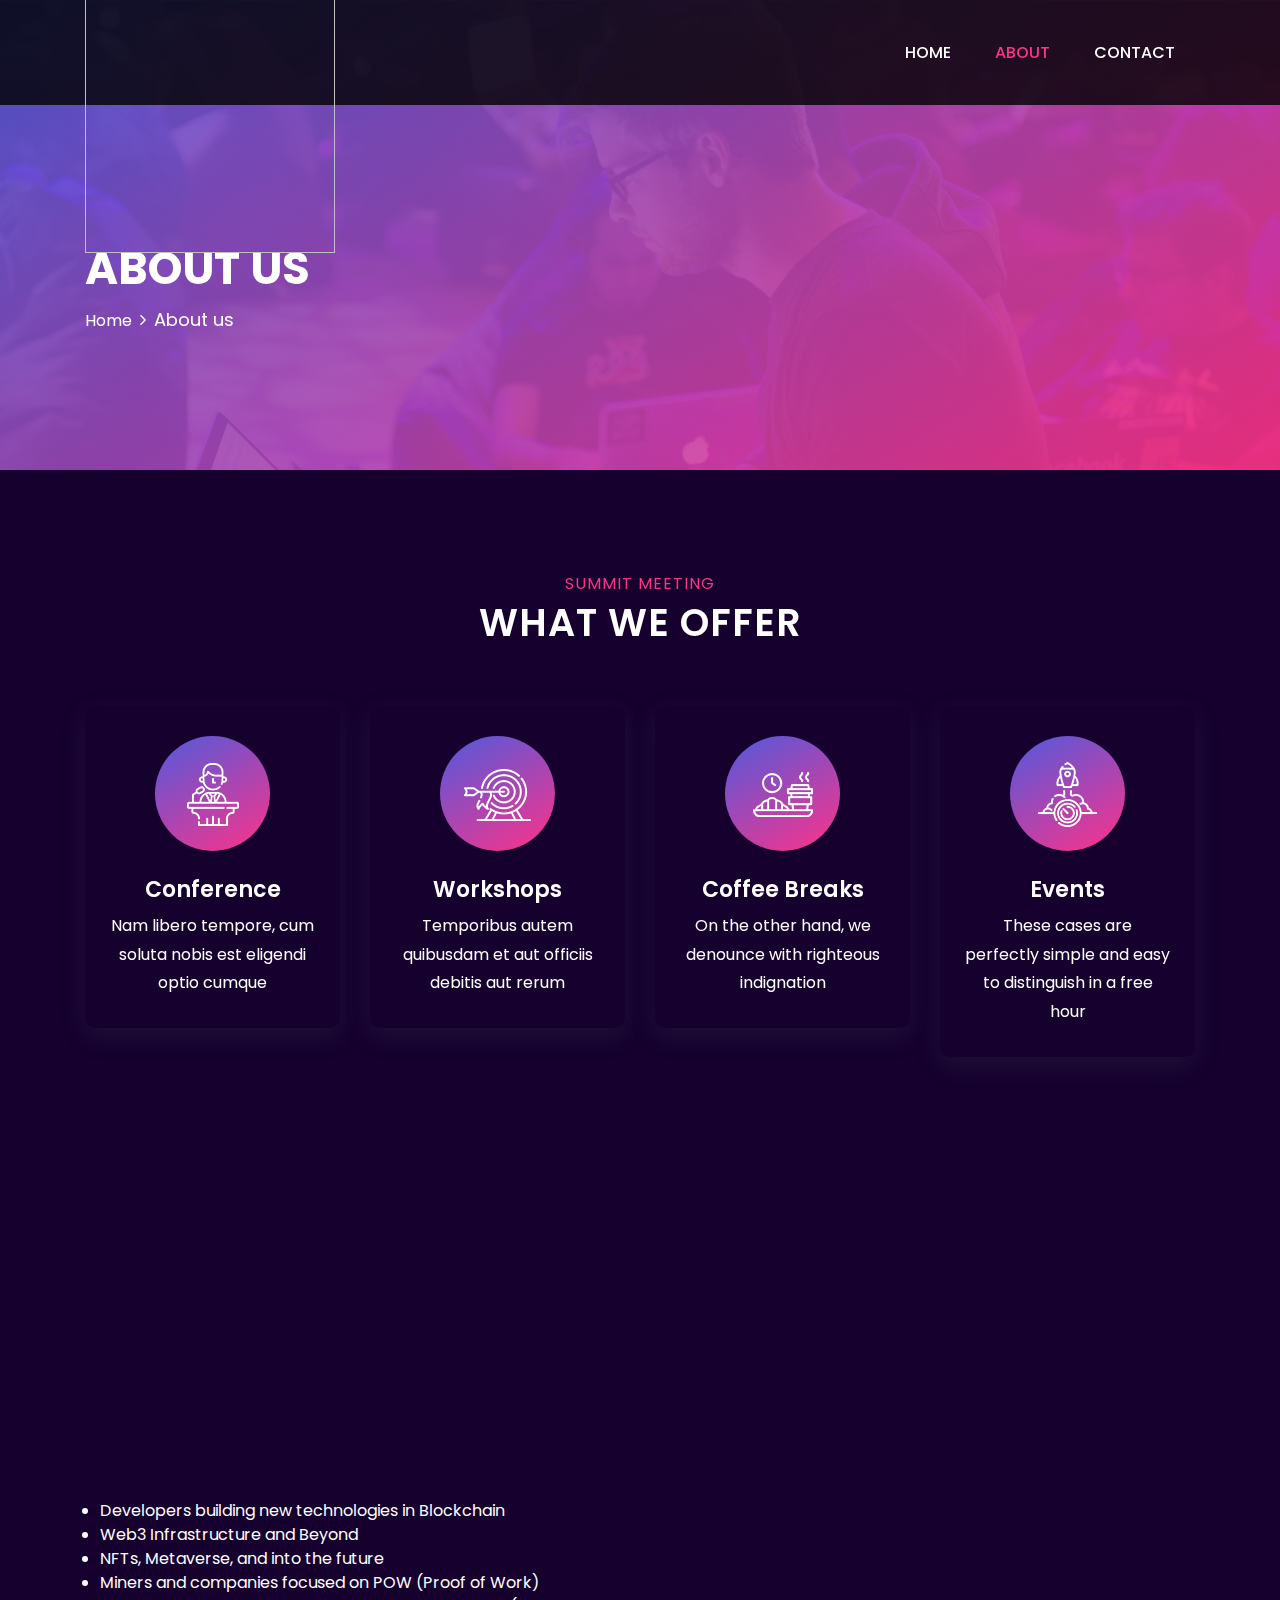
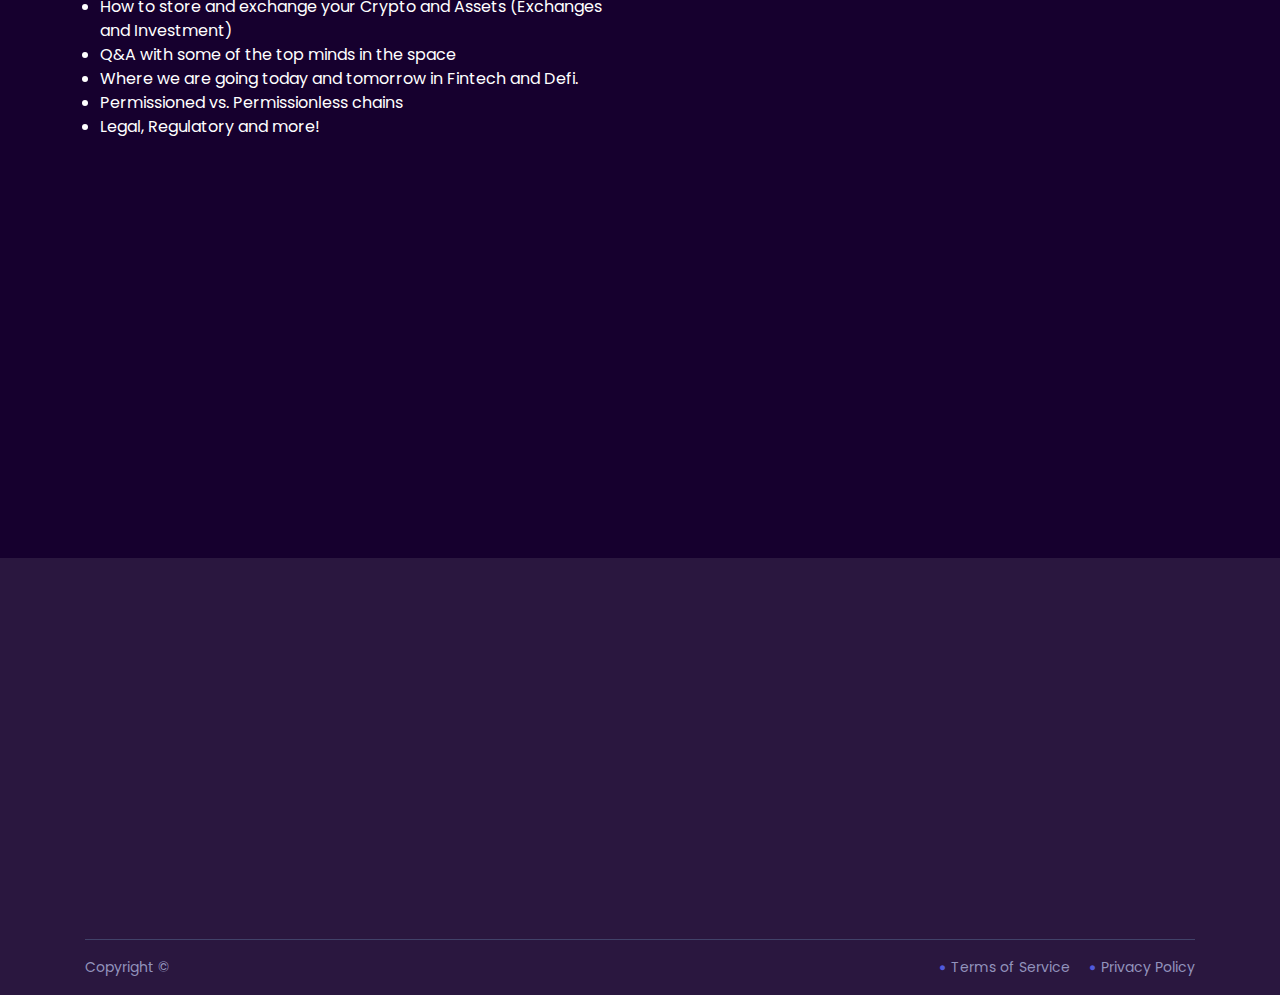
==== commit 06710759: "removed speakers" ====
--- a/about.html
+++ b/about.html
@@ -40,11 +40,11 @@
     <ul id="nav">
     <li ><a href="index.html">Home</a></li>
     <li class="active"><a href="about.html">About</a></li>
-    <li><a href="speakers.html">Speakers</a></li>
+    <!-- <li><a href="speakers.html">Speakers</a></li> -->
     <li><a href="contact.html">Contact</a></li>
     </ul>
     
-    <a href="https://www.eventbrite.co.uk/e/cypherpunk-2023-powered-by-flux-tickets-468618319007" target="_blank" class="btn confer-btn mt-3 mt-lg-0 ml-3 ml-lg-5">Get Tickets <i class="zmdi zmdi-long-arrow-right"></i></a>
+    <!-- <a href="https://www.eventbrite.co.uk/e/cypherpunk-2023-powered-by-flux-tickets-468618319007" target="_blank" class="btn confer-btn mt-3 mt-lg-0 ml-3 ml-lg-5">Get Tickets <i class="zmdi zmdi-long-arrow-right"></i></a> -->
     </div>
     
     </div>
@@ -155,7 +155,7 @@
   <li>Legal, Regulatory and more!</li>
 </ul><br/>
 <p class="wow fadeInUp" data-wow-delay="300ms">Cypherpunk 2023 will expand your education about blockchain, Web3, and crypto. Listed to some of the most educated speakers in the ecosystem.</p>
-<a href="https://www.eventbrite.co.uk/e/cypherpunk-2023-powered-by-flux-tickets-468618319007" class="btn confer-btn mt-50 wow fadeInUp" data-wow-delay="300ms">Interested <i class="zmdi zmdi-long-arrow-right"></i></a>
+<!-- <a href="https://www.eventbrite.co.uk/e/cypherpunk-2023-powered-by-flux-tickets-468618319007" class="btn confer-btn mt-50 wow fadeInUp" data-wow-delay="300ms">Interested <i class="zmdi zmdi-long-arrow-right"></i></a> -->
 </div>
 </div>
 
@@ -190,7 +190,7 @@
 </section>
 
 
-<section class="our-speaker-area section-padding-100-60" style="background-color: #16002e;">
+<!-- <section class="our-speaker-area section-padding-100-60" style="background-color: #16002e;">
 <div class="container">
   <div class="row">
 
@@ -278,7 +278,7 @@
       </div>
       </div>
 </div>
-</section>
+</section> -->
 
 
 <!-- <div class="our-gallery-area">
@@ -355,11 +355,11 @@
   <h5 class="widget-title">Contact</h5>
   
   <div class="footer-contact-info">
-  <p><i class="zmdi zmdi-map"></i> Soho Studios SOHO STUDIOS,</p>
-  <p>2136 NORTHWEST 1ST AVENUE Miami,</p>
-  <p>FL 33127 United States</p>
-  <p><i class="zmdi zmdi-email"></i>info@runonflux.io</p>
-  </div>
+    <p><i class="zmdi zmdi-map"></i> The Epic Ballroom,</p>
+    <p>2345 Wilton Drive, Fort Lauderdale,</p>
+    <p>FL 33305, United States</p>
+    <p><i class="zmdi zmdi-email"></i>info@runonflux.io</p>
+    </div>
   </div>
   </div>
   
@@ -369,8 +369,8 @@
   <h5 class="widget-title">Links</h5>
   
   <ul class="footer-nav">
-  <li><a href="https://www.eventbrite.co.uk/e/cypherpunk-2023-powered-by-flux-tickets-468618319007" target="_blank">Get Tickets</a></li>
-  <li><a href="./speakers.html">Speakers</a></li>
+  <!-- <li><a href="https://www.eventbrite.co.uk/e/cypherpunk-2023-powered-by-flux-tickets-468618319007" target="_blank">Get Tickets</a></li> -->
+  <!-- <li><a href="./speakers.html">Speakers</a></li> -->
   <li><a href="./about.html">About</a></li>
   <li><a href="./contact.html">Contact</a></li>
   </ul>
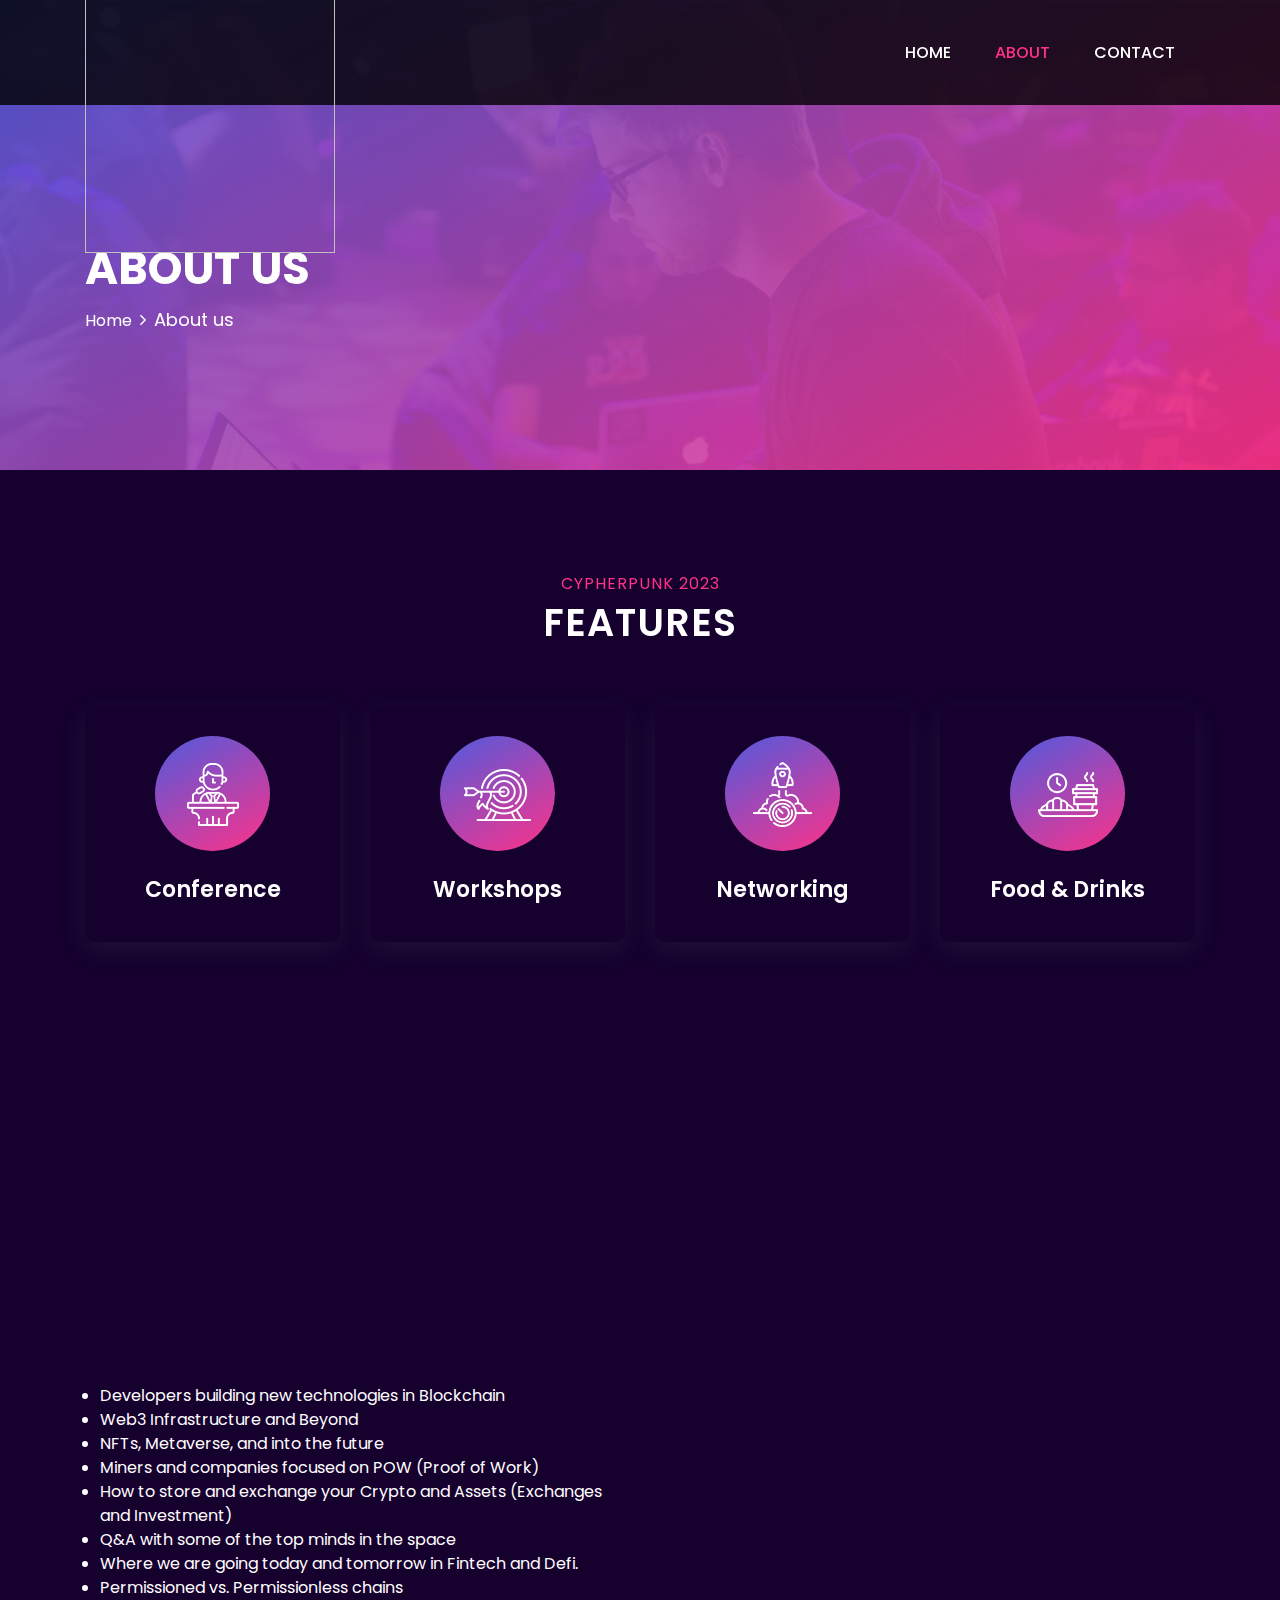
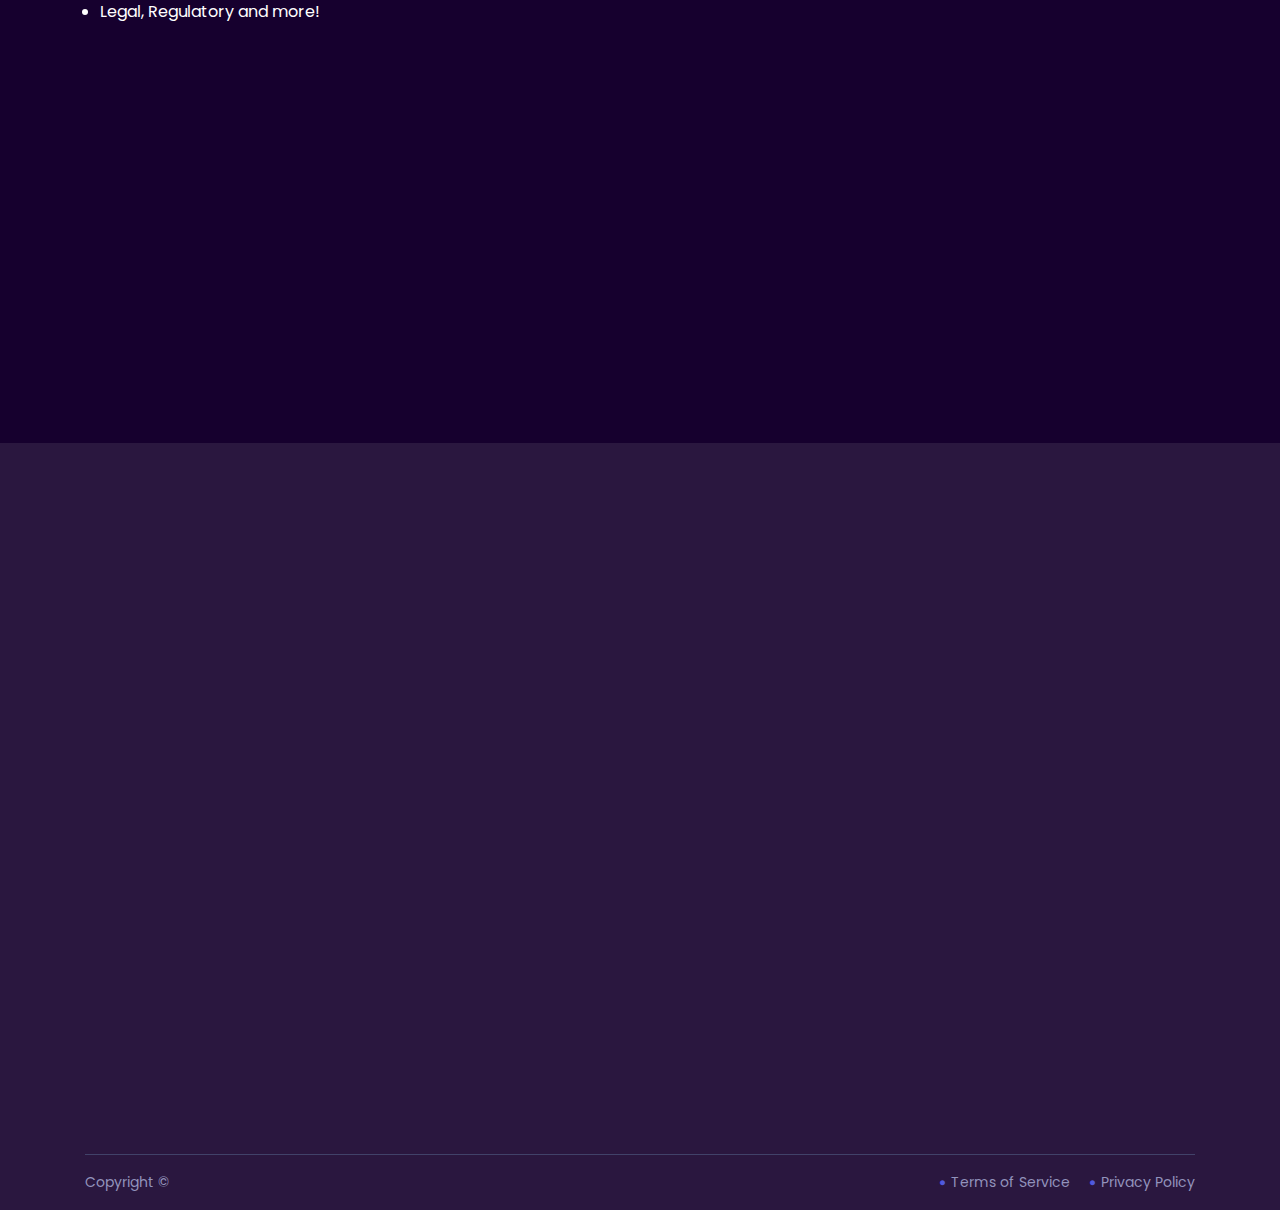
==== commit ec5c74ce: "Update about.html" ====
--- a/about.html
+++ b/about.html
@@ -6,7 +6,7 @@
 <meta http-equiv="X-UA-Compatible" content="IE=edge">
 <meta name="viewport" content="width=device-width, initial-scale=1, shrink-to-fit=no">
 
-<title>Flux-Con | About</title>
+<title>Cypherpunk - Powered by Flux | About</title>
 
 <link rel="icon" href="img/core-img/favicon.png">
 
@@ -79,8 +79,8 @@
 
 <div class="col-12">
 <div class="section-heading-3 text-center wow fadeInUp" data-wow-delay="300ms">
-<p>Summit Meeting</p>
-<h4 style="color:  #fff;">What We Offer</h4>
+<p>CypherPunk 2023</p>
+<h4 style="color:  #fff;">Features</h4>
 </div>
 </div>
 </div>
@@ -93,7 +93,7 @@
 <img src="img/core-img/icon.png" alt="">
 </div>
 <h5 style="color:  #fff;">Conference</h5>
-<p style="color:  #fff;">Nam libero tempore, cum soluta nobis est eligendi optio cumque</p>
+<!-- <p style="color:  #fff;">Nam libero tempore, cum soluta nobis est eligendi optio cumque</p> -->
 </div>
 </div>
 
@@ -104,31 +104,33 @@
 <img src="img/core-img/icon-2.png" alt="">
 </div>
 <h5 style="color:  #fff;">Workshops</h5>
-<p style="color:  #fff;">Temporibus autem quibusdam et aut officiis debitis aut rerum</p>
-</div>
-</div>
+<!-- <p style="color:  #fff;">Temporibus autem quibusdam et aut officiis debitis aut rerum</p> -->
+</div>
+</div>
+
+
 
 <div class="col-12 col-md-6 col-xl-3">
 <div class="single-we-offer-content text-center wow fadeInUp" data-wow-delay="0.3s">
 
 <div class="offer-icon">
-<img src="img/core-img/icon-3.png" alt="">
-</div>
-<h5 style="color:  #fff;">Coffee Breaks</h5>
-<p style="color:  #fff;">On the other hand, we denounce with righteous indignation</p>
+<img src="img/core-img/icon-4.png" alt="">
+</div>
+<h5 style="color:  #fff;">Networking</h5>
+<!-- <p style="color:  #fff;">These cases are perfectly simple and easy to distinguish in a free hour</p> -->
 </div>
 </div>
 
 <div class="col-12 col-md-6 col-xl-3">
-<div class="single-we-offer-content text-center wow fadeInUp" data-wow-delay="0.3s">
-
-<div class="offer-icon">
-<img src="img/core-img/icon-4.png" alt="">
-</div>
-<h5 style="color:  #fff;">Events</h5>
-<p style="color:  #fff;">These cases are perfectly simple and easy to distinguish in a free hour</p>
-</div>
-</div>
+  <div class="single-we-offer-content text-center wow fadeInUp" data-wow-delay="0.3s">
+  
+  <div class="offer-icon">
+  <img src="img/core-img/icon-3.png" alt="">
+  </div>
+  <h5 style="color:  #fff;">Food & Drinks</h5>
+  <!-- <p style="color:  #fff;">On the other hand, we denounce with righteous indignation</p> -->
+  </div>
+  </div>
 </div>
 </div>
 </section>
@@ -162,7 +164,7 @@
 <div class="col-12 col-md-6">
 <div class="about-thumb mb-80 wow fadeInUp" data-wow-delay="300ms">
 
-    <img src="./img/images/13.png" alt="" style="border-radius: 20px;">
+    <a href="https://www.thevenueftlauderdale.com/" target="_blank"><img src="./img/images/13.png" alt="" style="border-radius: 20px;"></a>
 
 </div>
 </div>
@@ -337,31 +339,31 @@
   <div class="col-12 col-sm-6 col-lg-4">
   <div class="single-footer-widget mb-60 wow fadeInUp" data-wow-delay="300ms">
   
-  <a href="#" class="footer-logo"><img class="img-fluid" src="./img/images/cypherpunk_logo.svg"/></a>
-  <p>Cypherpunk 2023 will expand your education about blockchain, Web3, and crypto. Listed to some of the most educated speakers in the ecosystem.</p>
+  <a href="#" class="footer-logo"><img class="img-fluid logo" src="./img/images/cypherpunk_logo.svg" /></a>
+  <p>Cypherpunk 2023 will expand your education about blockchain, Web3, and Decentralization. Listed to some of the most educated speakers in the ecosystem.</p>
   
   <div class="social-info">
-  <a href="#"><i class="zmdi zmdi-facebook"></i></a>
-  <a href="https://www.instagram.com/invites/contact/?i=1xfealkqylvkv&utm_content=q2lcmiw"><i class="zmdi zmdi-instagram"></i></a>
+  <a href="https://www.facebook.com/runonflux"><i class="zmdi zmdi-facebook"></i></a>
+  <a href="https://www.instagram.com/cypherpunk2023/"><i class="zmdi zmdi-instagram"></i></a>
   <a href="https://twitter.com/CypherPunk2023?t=nq3IUp1hbuSjLVm_7LaGdA&s=09"><i class="zmdi zmdi-twitter"></i></a>
-  <a href="#"><i class="zmdi zmdi-linkedin"></i></a>
+  <a href="https://www.linkedin.com/company/flux-official/mycompany/"><i class="zmdi zmdi-linkedin"></i></a>
   </div>
   </div>
   </div>
   
   <div class="col-12 col-sm-6 col-lg-4">
-  <div class="single-footer-widget mb-60 wow fadeInUp" data-wow-delay="300ms">
-  
-  <h5 class="widget-title">Contact</h5>
-  
-  <div class="footer-contact-info">
-    <p><i class="zmdi zmdi-map"></i> The Epic Ballroom,</p>
-    <p>2345 Wilton Drive, Fort Lauderdale,</p>
-    <p>FL 33305, United States</p>
-    <p><i class="zmdi zmdi-email"></i>info@runonflux.io</p>
-    </div>
-  </div>
-  </div>
+    <div class="single-footer-widget mb-60 wow fadeInUp" data-wow-delay="300ms">
+    
+    <a href="https://runonflux.io" class="footer-logo2"><img class="img-fluid logo" src="./img/images/Flux_white_logo.0150b7f6.svg" /></a>
+    <p>Flux is a decentralized Web3 cloud infrastructure comprised of user-operated, scalable and globally distributed computational nodes</p>
+      <div class="social-info">
+  <a href="https://www.facebook.com/runonflux"><i class="zmdi zmdi-facebook"></i></a>
+  <a href="https://www.instagram.com/runonflux_official/"><i class="zmdi zmdi-instagram"></i></a>
+  <a href="https://twitter.com/RunOnFlux"><i class="zmdi zmdi-twitter"></i></a>
+  <a href="https://www.linkedin.com/company/flux-official/mycompany/"><i class="zmdi zmdi-linkedin"></i></a>
+  </div>
+    </div>
+    </div>
   
   <div class="col-12 col-sm-6 col-lg-4">
   <div class="single-footer-widget mb-60 wow fadeInUp" data-wow-delay="300ms">
@@ -406,6 +408,7 @@
   </div>
   </div>
   </footer>
+  
 
 
 
